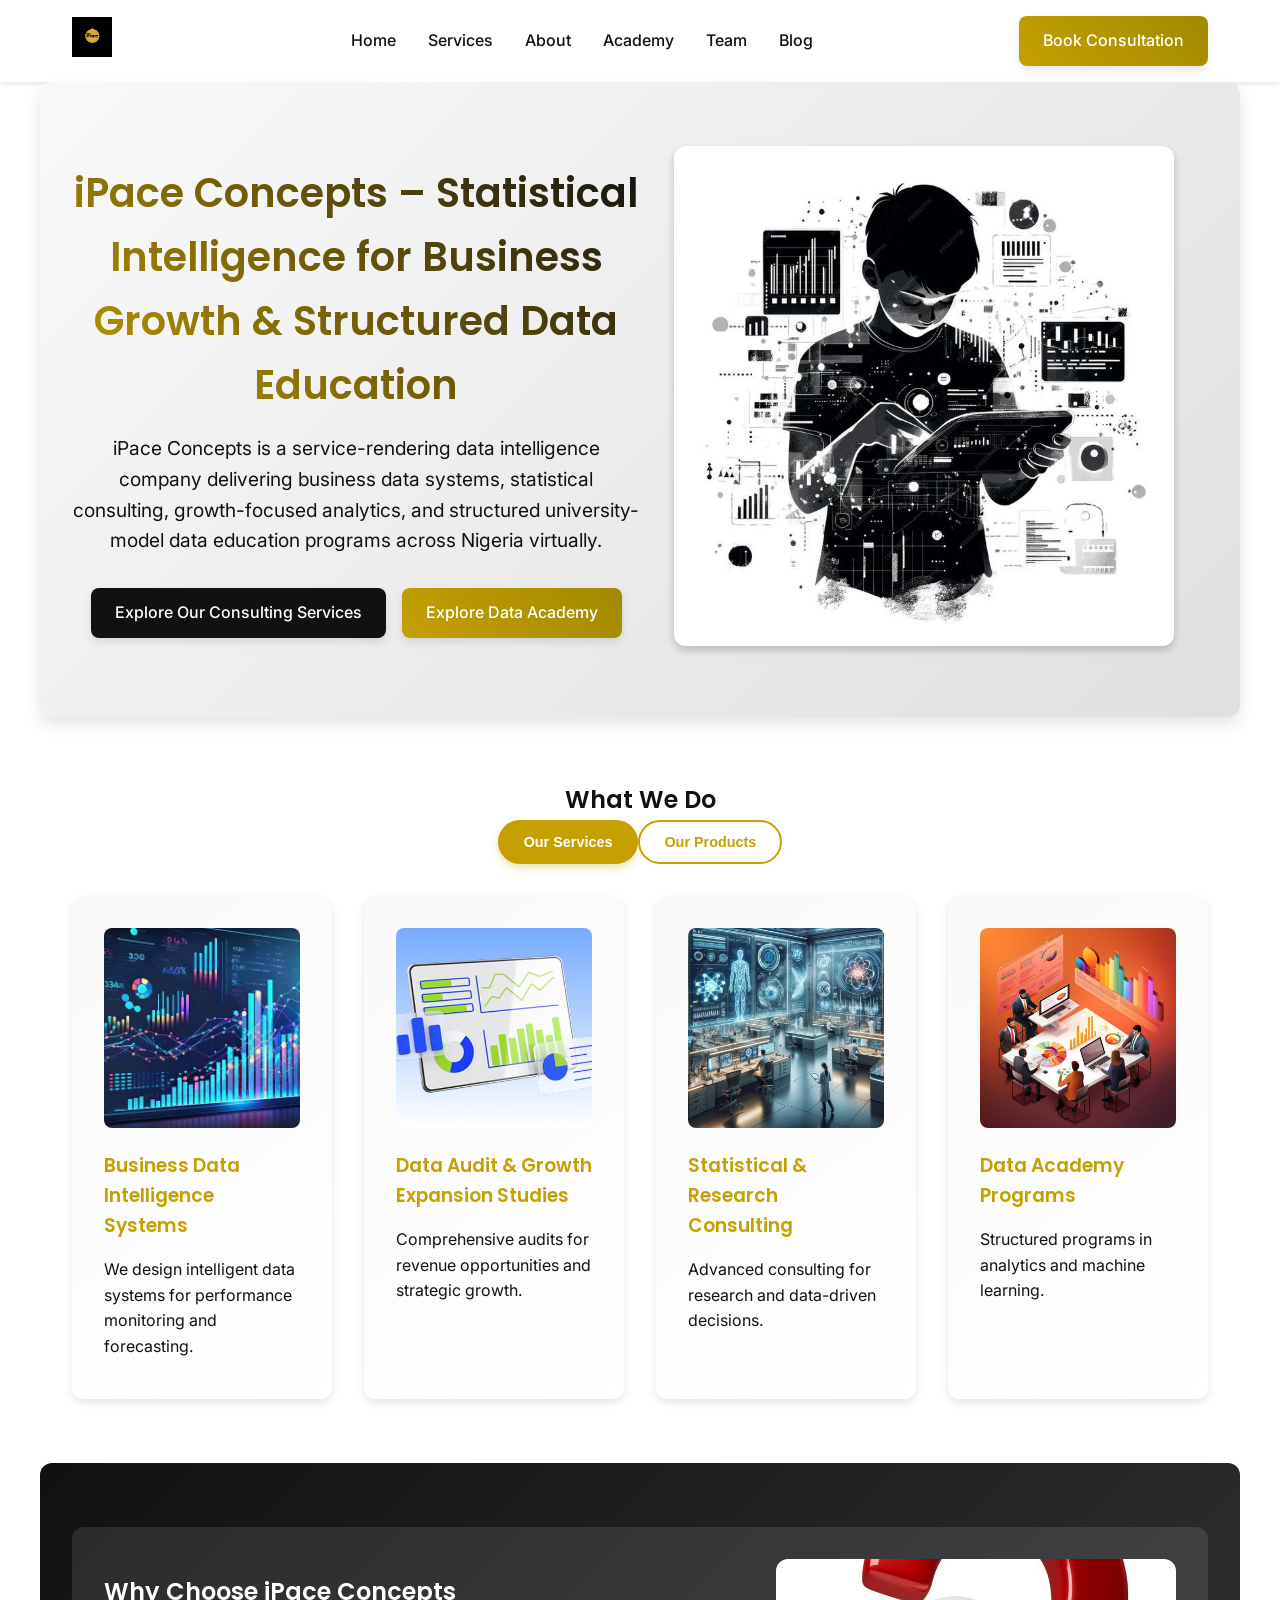
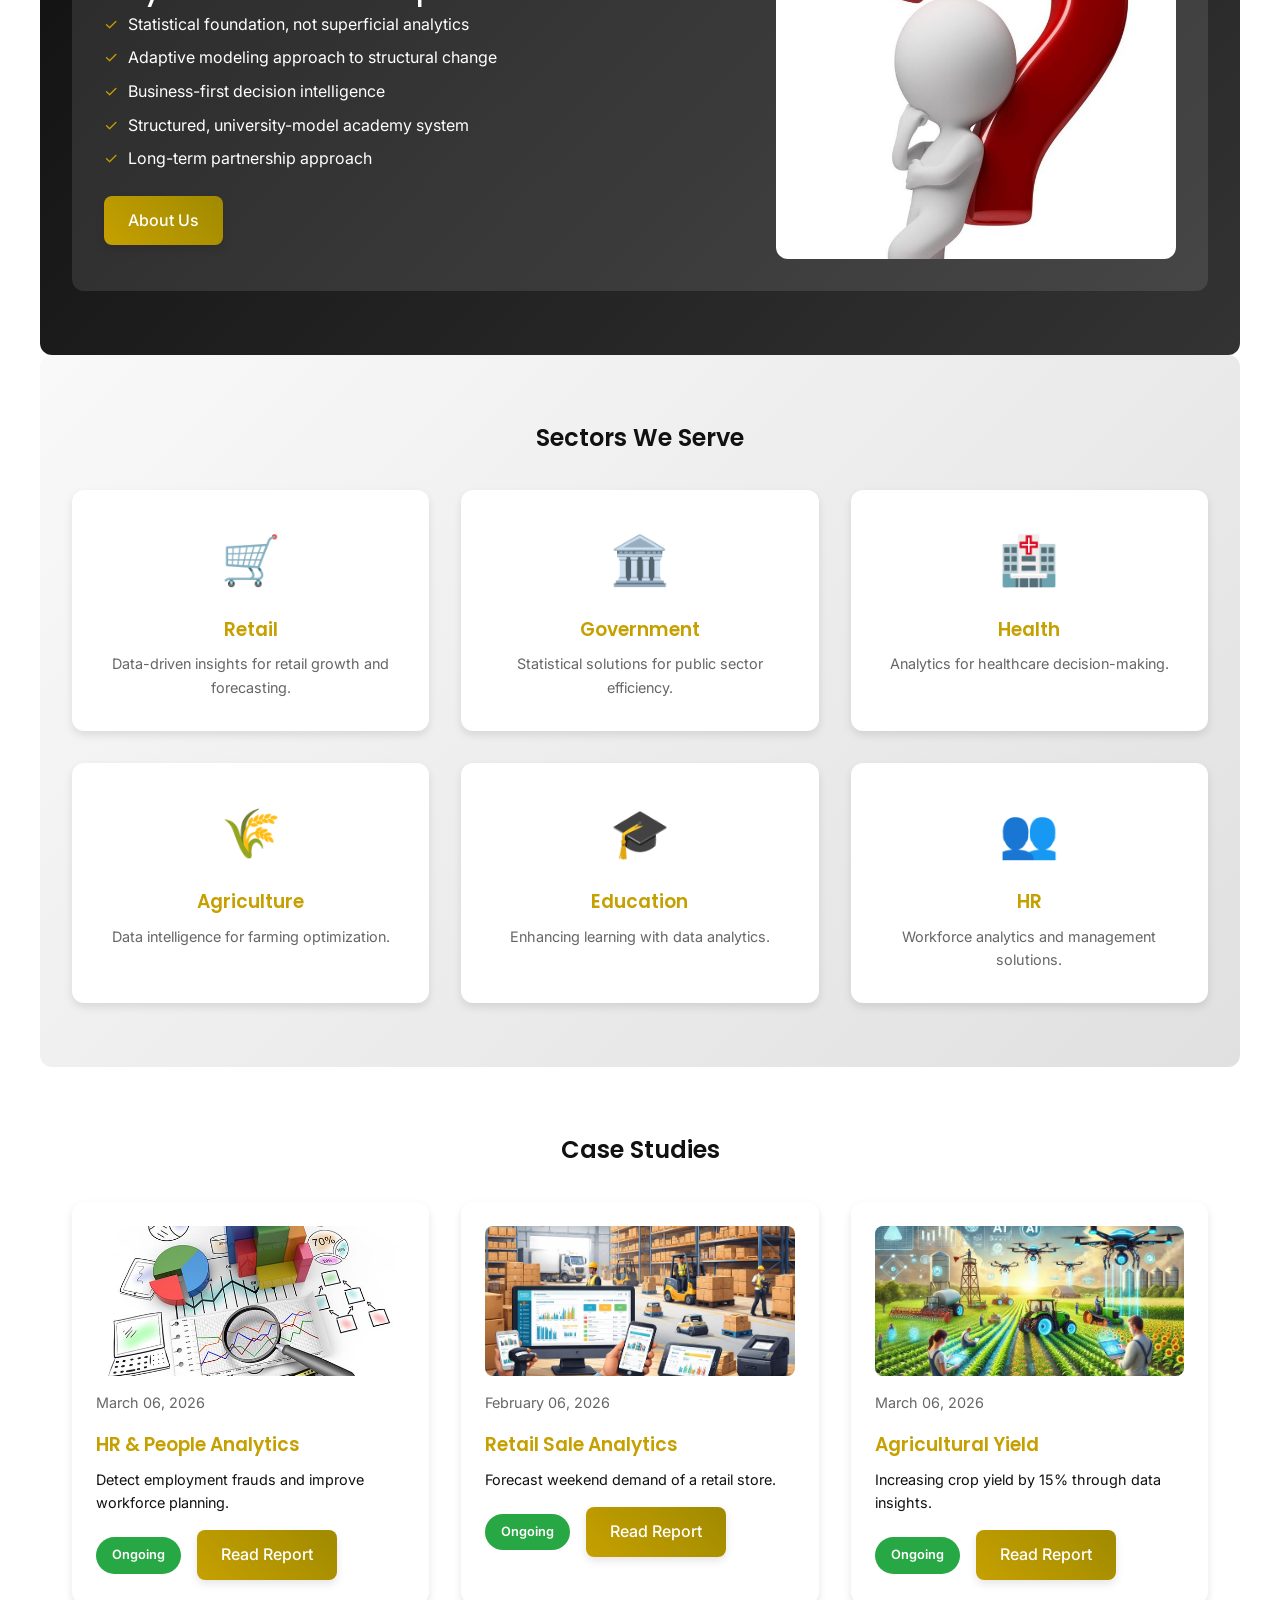
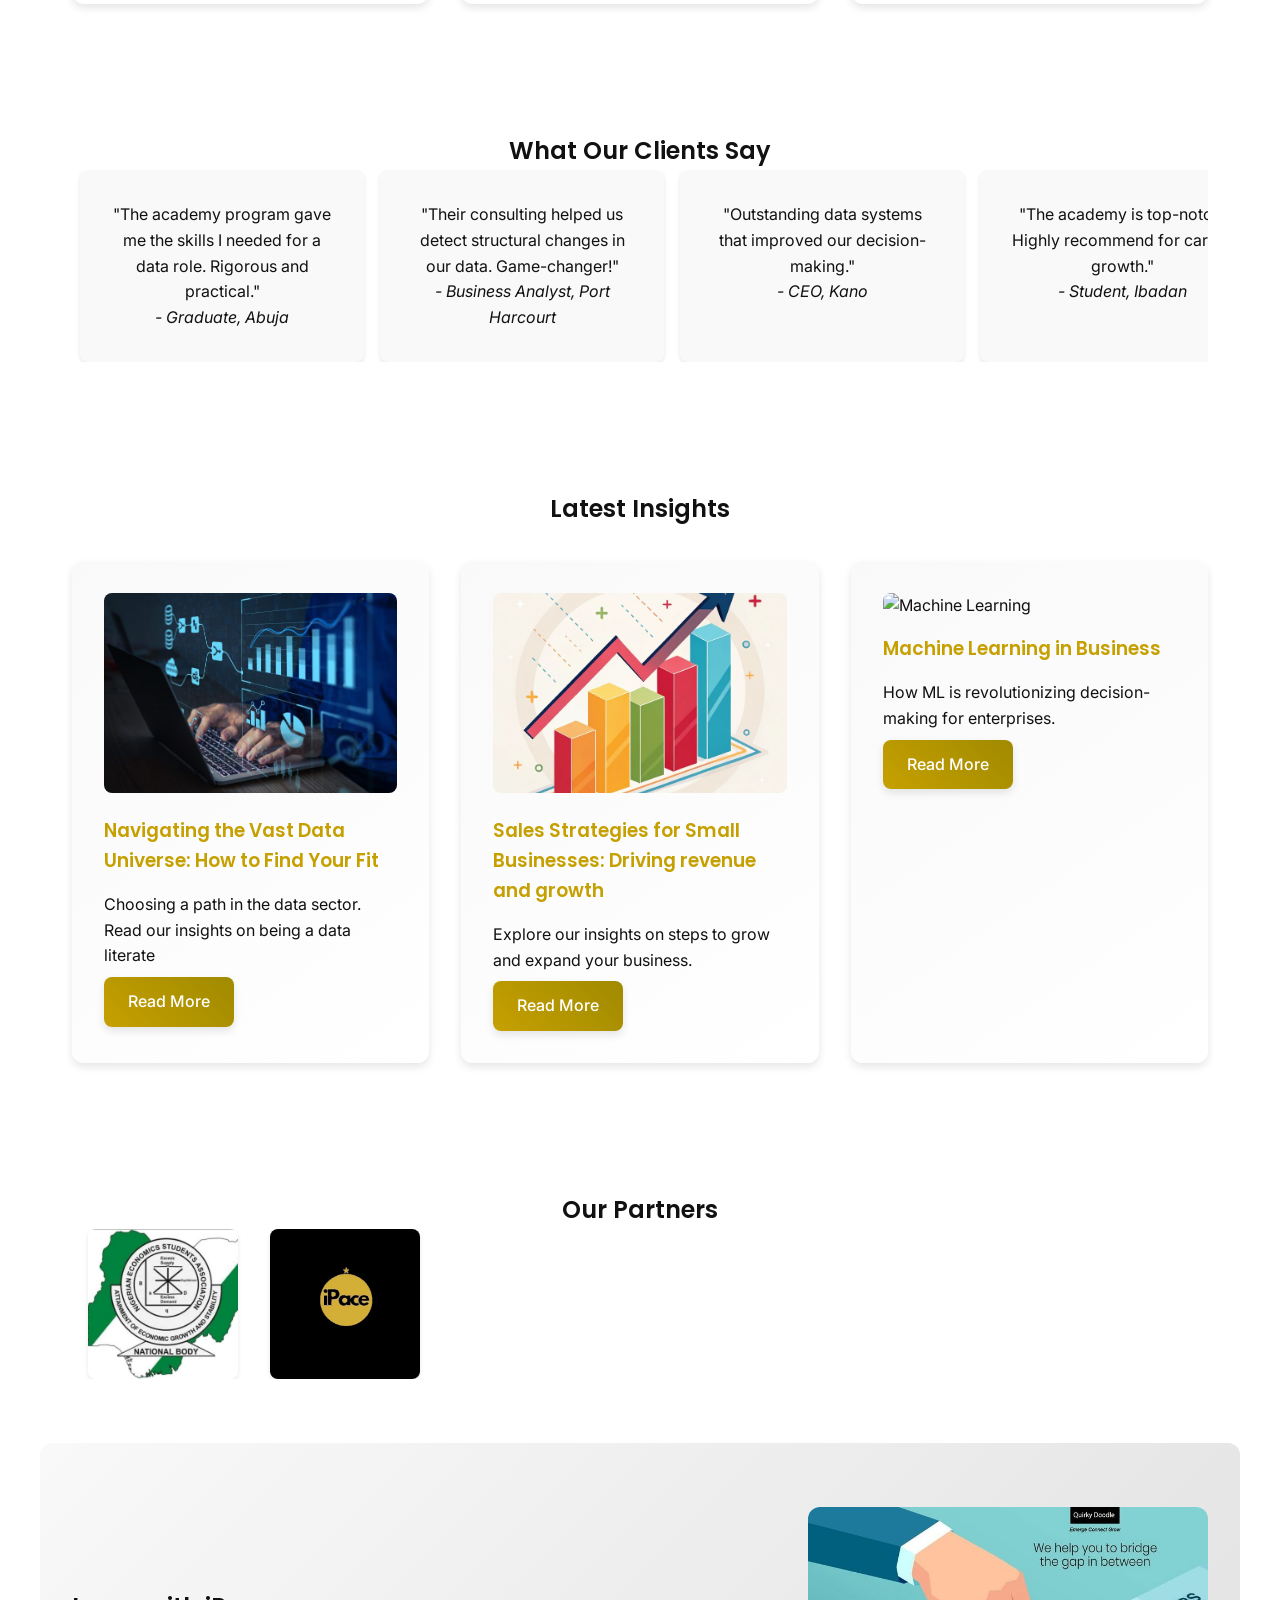
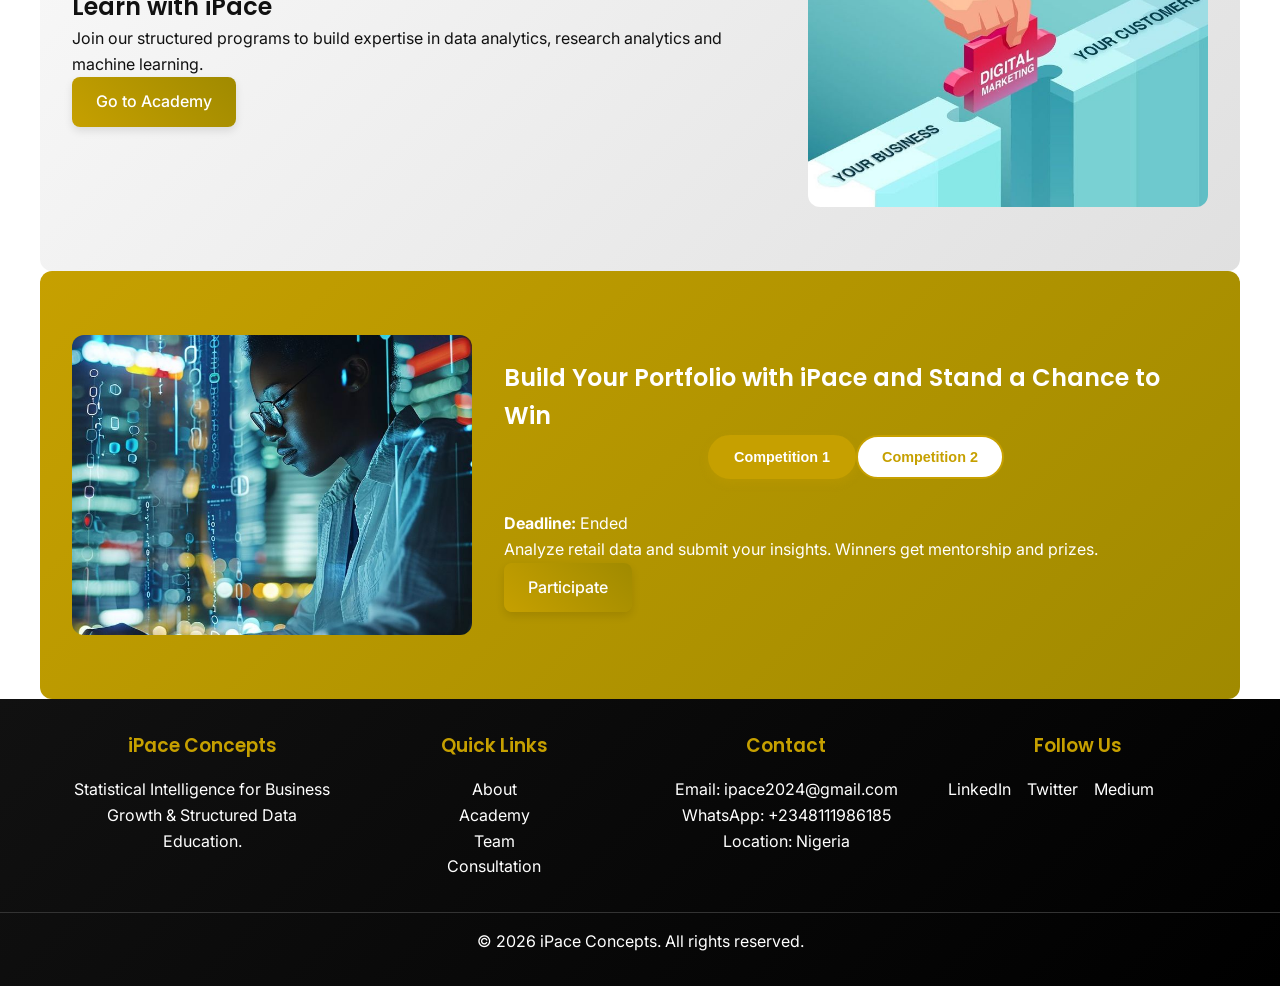
==== index.html @ 5b9217df "new additions" ====
<!DOCTYPE html>
<html lang="en">
<head>
    <meta charset="UTF-8">
    <meta name="viewport" content="width=device-width, initial-scale=1.0">
    <title>iPace Concepts | Data Intelligence & Analytics Consulting in Nigeria</title>
    <meta name="description" content="iPace Concepts provides business data intelligence systems, data audit services, statistical consulting, and structured data academy programs in Nigeria.">
    <meta name="keywords" content="data consulting Nigeria, business intelligence systems, statistical consulting, data academy Nigeria, retail analytics">
    <link rel="stylesheet" href="assets/css/style.css">
    <link rel="icon" href="assets/images/favicon.ico" type="image/x-icon">
    <link href="https://fonts.googleapis.com/css2?family=Inter:wght@400;600&family=Poppins:wght@600&display=swap" rel="stylesheet">
</head>
<body>
    <header class="header">
        <nav class="nav">
            <div class="nav-logo">
                <a href="index.html"><img src="assets/images/logo.jpg" alt="iPace Concepts Logo" class="logo"></a>
            </div>
            <ul class="nav-menu">
                <li><a href="index.html">Home</a></li>
                <li><a href="services.html">Services</a></li>
                <li><a href="about.html">About</a></li>
                <li class="dropdown">
                    <a href="academy.html">Academy</a>
                    <ul class="dropdown-menu">
                        <li><a href="programs/rdap.html">RDAP</a></li>
                        <li><a href="programs/adap.html">ADAP</a></li>
                        <li><a href="programs/mldip.html">MLDIP</a></li>
                    </ul>
                </li>
                <li><a href="team.html">Team</a></li>
                <li><a href="#" onclick="window.open('https://medium.com/ipace', '_blank')">Blog</a></li>
            </ul>
            <div class="hamburger">☰</div>
            <div class="mobile-menu">
                <ul>
                    <li><a href="index.html">Home</a></li>
                    <li><a href="services.html">Services</a></li>
                    <li><a href="about.html">About</a></li>
                    <li><a href="academy.html">Academy</a></li>
                    <li><a href="team.html">Team</a></li>
                    <li><a href="#" onclick="window.open('www.medium.com/@ipace2024', '_blank')">Blog</a></li>
                    <li><a href="consultation.html">Consultation</a></li>
                </ul>
            </div>
            <div class="nav-cta">
                <a href="consultation.html" class="btn btn-primary">Book Consultation</a>
            </div>
        </nav>


    </header>
    <main>
        <!-- Hero Section (Two-Sided, No Background Image) -->
        <section class="hero">
            <div class="hero-content">
                <h1>iPace Concepts – Statistical Intelligence for Business Growth & Structured Data Education</h1>
                <p>iPace Concepts is a service-rendering data intelligence company delivering business data systems, statistical consulting, growth-focused analytics, and structured university-model data education programs across Nigeria virtually.</p>
                <div class="hero-buttons">
                    <a href="consultation.html" class="btn btn-secondary">Explore Our Consulting Services</a>
                    <a href="academy.html" class="btn btn-primary">Explore Data Academy</a>
                </div>
            </div>
            <div class="hero-image">
                <img src="assets/images/homepage1.jpg" alt="Data analytics visualization" class="hero-img">
            </div>
        </section>

        <!-- What Do We Do Section -->
        <section class="section what-we-do">
            <div class="container">
                <h2>What We Do</h2>
                <div class="tabs">
                    <button class="tab-btn active" onclick="showTab('services')">Our Services</button>
                    <button class="tab-btn" onclick="showTab('products')">Our Products</button>
                </div>
                <div id="services" class="tab-content active">
                    <div class="solutions-grid services-grid">
                        <div class="solution-card">
                            <img src="assets/images/business_data_intelligence.jpg" alt="Business Data Intelligence Systems" class="card-img">
                            <h3>Business Data Intelligence Systems</h3>
                            <p>We design intelligent data systems for performance monitoring and forecasting.</p>
                        </div>
                        <div class="solution-card">
                            <img src="assets/images/data_audit.jpg" alt="Data Audit & Growth Expansion Studies" class="card-img">
                            <h3>Data Audit & Growth Expansion Studies</h3>
                            <p>Comprehensive audits for revenue opportunities and strategic growth.</p>
                        </div>
                        <div class="solution-card">
                            <img src="assets/images/research.jpg" alt="Statistical & Research Consulting" class="card-img">
                            <h3>Statistical & Research Consulting</h3>
                            <p>Advanced consulting for research and data-driven decisions.</p>
                        </div>
                        <div class="solution-card">
                            <img src="assets/images/data_academy1.jpg" alt="Data Academy Programs" class="card-img">
                            <h3>Data Academy Programs</h3>
                            <p>Structured programs in analytics and machine learning.</p>
                        </div>
                    </div>
                </div>
                <div id="products" class="tab-content">
                    <div class="solutions-grid products-grid">
                        <div class="solution-card expanded-card">
                            <img src="assets/images/retail_intelligence_system.jpg" alt="Retail Intelligence System" class="card-img">
                            <h3>Retail Intelligence System</h3>
                            <p>An adaptive regime-based forecasting engine for retailers to detect structural changes and forecast accurately.</p>
                            <span class="badge">Under Development</span>
                        </div>
                    </div>
                </div>
            </div>
        </section>

            <!-- Why Choose iPace Section (Text Left, Checkmarks Left, Image Right) -->
        <section class="section why-choose-tile">
            <div class="container">
                <div class="why-tile">
                    <div class="tile-content">
                        <h2>Why Choose iPace Concepts</h2>
                        <ul>
                            <li>Statistical foundation, not superficial analytics</li>
                            <li>Adaptive modeling approach to structural change</li>
                            <li>Business-first decision intelligence</li>
                            <li>Structured, university-model academy system</li>
                            <li>Long-term partnership approach</li>
                        </ul>
                        <a href="about.html" class="btn btn-primary" style="margin-top: 1rem;">About Us</a>
                    </div>
                    <img src="assets/images/why_us.jpg" alt="Why Choose Us" class="tile-img">
                </div>
            </div>
        </section>

        <!-- Sectors We Serve Section -->
<section class="section sectors-we-serve">
    <div class="container">
        <h2>Sectors We Serve</h2>
        <div class="sectors-grid">
            <div class="sector-tile">
                <div class="sector-icon">🛒</div>
                <h3>Retail</h3>
                <p>Data-driven insights for retail growth and forecasting.</p>
            </div>
            <div class="sector-tile">
                <div class="sector-icon">🏛️</div>
                <h3>Government</h3>
                <p>Statistical solutions for public sector efficiency.</p>
            </div>
            <div class="sector-tile">
                <div class="sector-icon">🏥</div>
                <h3>Health</h3>
                <p>Analytics for healthcare decision-making.</p>
            </div>
            <div class="sector-tile">
                <div class="sector-icon">🌾</div>
                <h3>Agriculture</h3>
                <p>Data intelligence for farming optimization.</p>
            </div>
            <div class="sector-tile">
                <div class="sector-icon">🎓</div>
                <h3>Education</h3>
                <p>Enhancing learning with data analytics.</p>
            </div>
            <div class="sector-tile">
                <div class="sector-icon">👥</div>
                <h3>HR</h3>
                <p>Workforce analytics and management solutions.</p>
            </div>
        </div>
    </div>
</section>

<!-- Case Studies Section -->
<section class="section case-studies">
    <div class="container">
        <h2>Case Studies</h2>
        <div class="case-studies-grid">
            <div class="case-study-tile">
                <img src="assets/images/retail_forecasting.jpg" alt="HR" class="case-img">
                <p class="case-date">March 06, 2026</p>
                <h3>HR & People Analytics</h3>
                <p>Detect employment frauds and improve workforce planning.</p>
                <div class="case-actions">
                    <span class="ongoing-badge">Ongoing</span>
                    <a href="#" class="btn btn-primary" download>Read Report</a>
                </div>
            </div>
            <div class="case-study-tile">
                <img src="assets/images/retail_intel_service.jpg" alt="retail" class="case-img">
                <p class="case-date">February 06, 2026</p>
                <h3>Retail Sale Analytics</h3>
                <p>Forecast weekend demand of a retail store.</p>
                <div class="case-actions">
                    <span class="ongoing-badge">Ongoing</span>
                    <a href="#" class="btn btn-primary" download>Read Report</a>
                </div>
            </div>
            <div class="case-study-tile">
                <img src="assets/images/agric.jpg" alt="Agriculture Case Study" class="case-img">
                <p class="case-date">March 06, 2026</p>
                <h3>Agricultural Yield</h3>
                <p>Increasing crop yield by 15% through data insights.</p>
                <div class="case-actions">
                    <span class="ongoing-badge">Ongoing</span>
                    <a href="#" class="btn btn-primary" download>Read Report</a>
                </div>
            </div>
        </div>
    </div>
</section>

        <!-- Testimonials Section (Sliding Tiles, 4 per Row) -->
        <section class="section testimonials">
            <div class="container">
                <h2>What Our Clients Say</h2>
                <div class="testimonials-slider">
                    <div class="testimonials-track">
                        <div class="testimonial-tile">
                            <p>"The academy program gave me the skills I needed for a data role. Rigorous and practical."</p>
                            <cite>- Graduate, Abuja</cite>
                        </div>
                        <div class="testimonial-tile">
                            <p>"Their consulting helped us detect structural changes in our data. Game-changer!"</p>
                            <cite>- Business Analyst, Port Harcourt</cite>
                        </div>
                        <div class="testimonial-tile">
                            <p>"Outstanding data systems that improved our decision-making."</p>
                            <cite>- CEO, Kano</cite>
                        </div>
                        <div class="testimonial-tile">
                            <p>"The academy is top-notch. Highly recommend for career growth."</p>
                            <cite>- Student, Ibadan</cite>
                        </div>
                        <div class="testimonial-tile">
                            <p>"Great mentorship and practical projects."</p>
                            <cite>- Intern, Kano</cite>
                        </div>
                        <div class="testimonial-tile">
                            <p>"Best investment in data education."</p>
                            <cite>- Professional, Port Harcourt</cite>
                        </div>
                    </div>
                </div>
            </div>
        </section>

        <!-- Latest Insights Section -->
        <section class="section latest-insights">
            <div class="container">
                <h2>Latest Insights</h2>
                <div class="solutions-grid insights-grid">
                    <div class="solution-card">
                        <img src="assets/images/insight1.jpg" alt="Retail Forecasting" class="card-img">
                        <h3>Navigating the Vast Data Universe: How to Find Your Fit</h3>
                        <p>Choosing a path in the data sector. Read our insights on being a data literate</p>
                        <a href="https://medium.com/@ipace2024/navigating-the-vast-data-universe-how-to-find-your-fit-0253ff2b9005" class="btn btn-primary">Read More</a>
                    </div>
                    <div class="solution-card">
                        <img src="assets/images/insght2.jpg" alt="Data Science Trends" class="card-img">
                        <h3>Sales Strategies for Small Businesses: Driving revenue and growth</h3>
                        <p>Explore our insights on steps to grow and expand your business.</p>
                        <a href="https://medium.com/@ipace2024/sales-strategies-for-small-businesses-driving-growth-and-revenue-cff8b7ee2fef" class="btn btn-primary">Read More</a>
                    </div>
                    <div class="solution-card">
                        <img src="assets/images/insight3.jpg" alt="Machine Learning" class="card-img">
                        <h3>Machine Learning in Business</h3>
                        <p>How ML is revolutionizing decision-making for enterprises.</p>
                        <a href="https://medium.com/ipace" class="btn btn-primary">Read More</a>
                    </div>
                </div>
            </div>
        </section>

        <!-- Our Partners Section -->
        <section class="section partners">
            <div class="container">
                <h2>Our Partners</h2>
                <div class="partners-carousel">
                    <div class="partners-track">
                        <img src="assets/images/NESA.jpg" alt="Partner 1">
                        <img src="assets/images/logo.jpg" alt="Partner 2">
                    </div>
                </div>
            </div>
        </section>

        <!-- Learn with iPace Section (Left Text, Right Image) -->
        <section class="section learn-section">
            <div class="container">
                <div class="learn-tile">
                    <div class="learn-content">
                        <h2>Learn with iPace</h2>
                        <p>Join our structured programs to build expertise in data analytics, research analytics and machine learning.</p>
                        <a href="academy.html" class="btn btn-primary">Go to Academy</a>
                    </div>
                    <img src="assets/images/learn_with_ipace.jpg" alt="Learn with iPace" class="learn-img">
                </div>
            </div>
        </section>

        <!-- Build Your Portfolio Section (Right Banner, Left Image) -->
        <section class="section portfolio-section">
            <div class="container">
                <div class="portfolio-tile">
                    <img src="assets/images/competiton_home.jpg" alt="Build Your Portfolio" class="portfolio-img">
                    <div class="portfolio-content">
                        <h2>Build Your Portfolio with iPace and Stand a Chance to Win</h2>
                        <div class="tabs">
                            <button class="tab-btn active" onclick="showTab('comp1')">Competition 1</button>
                            <button class="tab-btn" onclick="showTab('comp2')">Competition 2</button>
                        </div>
                        <div id="comp1" class="tab-content active">
                            <p><strong>Deadline:</strong> Ended</p>
                            <p>Analyze retail data and submit your insights. Winners get mentorship and prizes.</p>
                            <a href="[Google Form Link]" class="btn btn-primary">Participate</a>
                        </div>
                        <div id="comp2" class="tab-content">
                            <p><strong>Deadline:</strong> Soon!!!</p>
                            <p>Build a predictive model for business growth. Top entries featured on our blog.</p>
                            <a href="[Google Form Link]" class="btn btn-primary">Participate</a>
                        </div>
                    </div>
                </div>
            </div>
        </section>
    </main>
    <footer class="footer">
        <div class="container">
            <div class="footer-grid">
                <div class="footer-section">
                    <h3>iPace Concepts</h3>
                    <p>Statistical Intelligence for Business Growth & Structured Data Education.</p>
                </div>
                <div class="footer-section">
                    <h3>Quick Links</h3>
                    <ul>
                        <li><a href="about.html">About</a></li>
                        <li><a href="academy.html">Academy</a></li>
                        <li><a href="team.html">Team</a></li>
                        <li><a href="consultation.html">Consultation</a></li>
                    </ul>
                </div>
                <div class="footer-section">
                    <h3>Contact</h3>
                    <p>Email: ipace2024@gmail.com</p>
                    <p>WhatsApp: +2348111986185</p>
                    <p>Location: Nigeria</p>
                </div>
                <div class="footer-section">
                    <h3>Follow Us</h3>
                    <ul class="social-links">
                        <li><a href="https://www.linkedin.com/company/ipace24">LinkedIn</a></li>
                        <li><a href="https://x.com/ipace2024">Twitter</a></li>
                        <li><a href="https://medium.com/@ipace2024">Medium</a></li>
                    </ul>
                </div>
            </div>
            <div class="footer-bottom">
                <p>&copy; 2026 iPace Concepts. All rights reserved.</p>
            </div>
        </div>
    </footer>
    <script src="assets/js/script.js"></script>
</body>
</html>
---- assets/css/style.css ----
/* Reset and Base Styles */
* {
    margin: 0;
    padding: 0;
    box-sizing: border-box;
}

body {
    font-family: 'Inter', sans-serif;
    line-height: 1.6;
    color: #111111;
    background-color: #FFFFFF;
    animation: fadeIn 1s ease-in;
}

@keyframes fadeIn {
    from { opacity: 0; }
    to { opacity: 1; }
}

h1, h2, h3 {
    font-family: 'Poppins', sans-serif;
    font-weight: 600;
}

a {
    text-decoration: none;
    color: inherit;
    transition: color 0.3s ease;
}

a:hover {
    color: #C6A000;
}

.btn {
    display: inline-block;
    padding: 12px 24px;
    border-radius: 8px;
    font-weight: 500;
    transition: all 0.3s ease;
    box-shadow: 0 4px 8px rgba(0,0,0,0.1);
}

.btn-primary {
    background: linear-gradient(45deg, #C6A000, #A08A00);
    color: #FFFFFF;
}

.btn-primary:hover {
    transform: translateY(-2px);
    box-shadow: 0 6px 12px rgba(0,0,0,0.2);
}

.btn-secondary {
    background-color: #111111;
    color: #FFFFFF;
}

.btn-secondary:hover {
    background-color: #333333;
    transform: translateY(-2px);
}

/* Navigation (Scrollable, Not Fixed) */
.header {
    background-color: #FFFFFF;
    box-shadow: 0 2px 4px rgba(0,0,0,0.1);
    z-index: 100;
}

.nav {
    display: flex;
    justify-content: space-between;
    align-items: center;
    padding: 1rem 2rem;
    max-width: 1200px;
    margin: 0 auto;
}

.nav-logo .logo {
    height: 40px;
}

.nav-menu {
    display: flex;
    list-style: none;
}

.nav-menu li {
    margin-left: 2rem;
}

.nav-menu a {
    font-weight: 500;
}

.dropdown {
    position: relative;
}

.dropdown-menu {
    display: none;
    position: absolute;
    top: 100%;
    background-color: #FFFFFF;
    box-shadow: 0 2px 4px rgba(0,0,0,0.1);
    list-style: none;
    padding: 0.5rem 0;
    border-radius: 8px;
}

.dropdown:hover .dropdown-menu {
    display: block;
}

.dropdown-menu li {
    margin: 0;
}

.dropdown-menu a {
    padding: 0.5rem 1rem;
    display: block;
}

/* Mobile Menu Enhancements */
.hamburger {
    display: none;
    font-size: 1.5rem;
    cursor: pointer;
    color: #111111;
}

.mobile-menu {
    position: fixed;
    top: 0;
    left: -100%;
    width: 250px;
    height: 100%;
    background: #FFFFFF;
    box-shadow: 2px 0 5px rgba(0,0,0,0.2);
    transition: left 0.3s ease;
    z-index: 1000;
    padding: 2rem;
}

.mobile-menu.open {
    left: 0;
}

.mobile-menu ul {
    list-style: none;
    padding: 0;
}

.mobile-menu li {
    margin: 1rem 0;
}

.mobile-menu a {
    font-size: 1.2rem;
}
/* Timer Ribbon for Academy Page */
.timer-ribbon {
    background: linear-gradient(45deg, #C6A000, #A08A00);
    color: #FFFFFF;
    overflow: hidden;
    position: relative;
    height: 40px; /* Very small height */
    width: 100%;
    display: flex;
    align-items: center;
}

.timer-content {
    display: flex;
    white-space: nowrap;
    animation: scrollTimer 10s linear infinite; /* Scrolls every 10 seconds */
}

.timer-content p {
    font-size: 1rem;
    font-weight: 500;
    margin: 0;
    padding: 0 2rem;
}

@keyframes scrollTimer {
    0% { transform: translateX(100%); }
    100% { transform: translateX(-100%); }
}
/* Hero Section (Two-Sided, Controlled Image Size) */
.hero {
    display: flex;
    align-items: center;
    padding: 4rem 2rem;
    background: linear-gradient(135deg, #F9F9F9 0%, #E0E0E0 100%);
    max-width: 1200px;
    margin: 0 auto;
    border-radius: 12px;
    box-shadow: 0 8px 16px rgba(0,0,0,0.1);
}

.hero-content {
    flex: 1;
    text-align: center;
}

.hero-content h1 {
    font-size: 2.5rem;
    margin-bottom: 1rem;
    background: linear-gradient(45deg, #C6A000, #111111);
    -webkit-background-clip: text;
    -webkit-text-fill-color: transparent;
}

.hero-content p {
    font-size: 1.2rem;
    margin-bottom: 2rem;
}

.hero-buttons {
    display: flex;
    justify-content: center;
    gap: 1rem;
}

.hero-image {
    flex: 1;
    text-align: center;
}

.hero-img {
    max-width: 500px;
    height: auto;
    border-radius: 12px;
    box-shadow: 0 4px 8px rgba(0,0,0,0.2);
}

/* Sections */
.section {
    padding: 4rem 2rem;
    max-width: 1200px;
    margin: 0 auto;
}

.container {
    text-align: center;
}

/* What Do We Do Tabs */
.tabs {
    display: flex;
    justify-content: center;
    margin-bottom: 2rem;
}

.tab-btn {
    background: #F9F9F9;
    border: none;
    padding: 10px 20px;
    cursor: pointer;
    font-weight: 500;
    transition: background 0.3s;
}

.tab-btn.active {
    background: #C6A000;
    color: #FFFFFF;
}

.tab-content {
    display: none;
}

.tab-content.active {
    display: block;
}

.solutions-grid {
    display: grid;
    gap: 2rem;
    margin-top: 2rem;
}

.products-grid {
    grid-template-columns: 1fr;
}

.services-grid {
    grid-template-columns: repeat(4, 1fr);
}

.solution-card {
    padding: 2rem;
    background: linear-gradient(145deg, #F9F9F9, #FFFFFF);
    border-radius: 12px;
    box-shadow: 0 4px 8px rgba(0,0,0,0.1);
    transition: transform 0.3s ease, box-shadow 0.3s ease;
    text-align: left;
}

.solution-card:hover {
    transform: translateY(-5px);
    box-shadow: 0 8px 16px rgba(0,0,0,0.2);
}

.solution-card h3 {
    color: #C6A000;
    margin-bottom: 1rem;
}

.card-img {
    width: 100%;
    height: 200px;
    object-fit: cover;
    border-radius: 8px;
    margin-bottom: 1rem;
}

.expanded-card {
    grid-column: span 4;
    padding: 3rem;
}

.badge {
    background: #FF5722;
    color: #FFFFFF;
    padding: 5px 10px;
    border-radius: 4px;
    font-size: 0.8rem;
}

/* Why Choose Us Tile (Text Left, Checkmarks Left, Image Right) */
.why-choose-tile {
    background: linear-gradient(135deg, #111111, #333333);
    color: #FFFFFF;
    border-radius: 12px;
    padding: 4rem 2rem;
}

.why-tile {
    display: flex;
    align-items: center;
    gap: 2rem;
}

.tile-content {
    flex: 1;
    text-align: left;
}

.tile-content ul {
    list-style: none;
    padding: 0;
}

.tile-content li {
    margin-bottom: 0.5rem;
    position: relative;
    padding-left: 1.5rem;
}

.tile-content li::before {
    content: "✓";
    color: #C6A000;
    position: absolute;
    left: 0;
}

.tile-img {
    width: 400px;
    height: 300px;
    object-fit: cover;
    border-radius: 12px;
}

/* Testimonials Slider (Sliding Tiles, 4 per Row) */
.testimonials-slider {
    overflow: hidden;
    width: 100%;
}

.testimonials-track {
    display: flex;
    animation: slideTestimonials 30s linear infinite;
}

.testimonial-tile {
    min-width: 25%;
    padding: 2rem;
    background: #F9F9F9;
    border-radius: 8px;
    box-shadow: 0 2px 4px rgba(0,0,0,0.1);
    margin: 0 0.5rem;
    text-align: center;
}

@keyframes slideTestimonials {
    0% { transform: translateX(0); }
    100% { transform: translateX(-100%); }
}

/* Latest Insights */
.insights-grid {
    grid-template-columns: repeat(3, 1fr);
}

/* Partners Carousel */
.partners-carousel {
    overflow: hidden;
    width: 100%;
}

.partners-track {
    display: flex;
    animation: scroll 20s linear infinite;
}

.partners-track img {
    width: 150px;
    height: auto;
    margin: 0 1rem;
    border-radius: 8px;
    box-shadow: 0 2px 4px rgba(0,0,0,0.1);
}

@keyframes scroll {
    0% { transform: translateX(0); }
    100% { transform: translateX(-100%); }
}

/* Learn with iPace Section (Left Text, Right Image) */
.learn-section {
    background: linear-gradient(135deg, #F9F9F9, #E0E0E0);
    border-radius: 12px;
}

.learn-tile {
    display: flex;
    align-items: center;
    gap: 2rem;
}

.learn-content {
    flex: 1;
    text-align: left;
}

.learn-img {
    width: 400px;
    height: 300px;
    object-fit: cover;
    border-radius: 12px;
}

/* Build Your Portfolio Section (Right Banner, Left Image) */
.portfolio-section {
    background: linear-gradient(135deg, #C6A000, #A08A00);
    color: #FFFFFF;
    border-radius: 12px;
    padding: 4rem 2rem;
}

.portfolio-tile {
    display: flex;
    align-items: center;
    gap: 2rem;
}

.portfolio-img {
    width: 400px;
    height: 300px;
    object-fit: cover;
    border-radius: 12px;
}

.portfolio-content {
    flex: 1;
    text-align: left;
}

/* About Page */
.mission-vision {
    display: grid;
    grid-template-columns: repeat(auto-fit, minmax(300px, 1fr));
    gap: 2rem;
}

.mission-tile, .vision-tile, .approach-tile {
    padding: 2rem;
    background: #F9F9F9;
    border-radius: 12px;
    text-align: left;
}

.icons-circle {
    display: flex;
    justify-content: center;
    gap: 2rem;
    margin-top: 2rem;
}

.icon {
    font-size: 3rem;
}

.expertise-tiles {
    display: grid;
    grid-template-columns: repeat(auto-fit, minmax(200px, 1fr));
    gap: 1rem;
}

.expertise-tile {
    background: #F9F9F9;
    border-radius: 8px;
    overflow: hidden;
    box-shadow: 0 2px 4px rgba(0,0,0,0.1);
}

.expertise-tile img {
    width: 100%;
    height: 150px;
    object-fit: cover;
}

.expertise-tile h3 {
    padding: 1rem;
    color: #C6A000;
}

.faq-table {
    width: 100%;
    border-collapse: collapse;
    margin-top: 2rem;
    background: #F9F9F9;
    border-radius: 8px;
    overflow: hidden;
    box-shadow: 0 4px 8px rgba(0,0,0,0.1);
}

.faq-table th, .faq-table td {
    padding: 1rem;
    text-align: left;
    border-bottom: 1px solid #E0E0E0;
}

.faq-table th {
    background: #C6A000;
    color: #FFFFFF;
}

.faq-table tr:hover {
    background: #F0F0F0;
}

.contact-grid {
    display: grid;
    grid-template-columns: repeat(auto-fit, minmax(250px, 1fr));
    gap: 2rem;
}

.contact-item {
    padding: 2rem;
    background: #F9F9F9;
    border-radius: 12px;
    text-align: center;
}

/* Academy Page */
/* Academy Page */
.academy-hero {
    background: linear-gradient(135deg, #F9F9F9 0%, #E0E0E0 100%);
}

.model-box {
    background: linear-gradient(145deg, #F9F9F9, #FFFFFF); /* Adds a boxed background */
    border-radius: 12px;
    padding: 2rem;
    box-shadow: 0 4px 8px rgba(0,0,0,0.1);
}

.model-grid {
    display: grid;
    grid-template-columns: repeat(auto-fit, minmax(250px, 1fr));
    gap: 2rem;
}

.model-item {
    padding: 2rem;
    background: #FFFFFF;
    border-radius: 12px;
    text-align: center; /* Center for image and title */
    position: relative;
    box-shadow: 0 2px 4px rgba(0,0,0,0.1);
    transition: transform 0.3s ease;
}

.model-item:hover {
    transform: translateY(-5px);
}

.model-img {
    width: 80px; /* Minimized size */
    height: 80px; /* Circular */
    border-radius: 50%;
    object-fit: cover;
    position: absolute;
    top: -40px; /* Intersects the tile at the top center */
    left: 50%;
    transform: translateX(-50%);
    border: 3px solid #FFFFFF; /* White border for intersection effect */
    box-shadow: 0 2px 4px rgba(0,0,0,0.1);
}

.model-item h3 {
    margin-top: 50px; /* Space below the intersecting image */
    margin-bottom: 1rem;
    color: #C6A000;
}

.model-item p {
    text-align: left; /* Align description to the left */
    margin: 0;
}

/* Rest of academy styles remain the same */
.programs-grid {
    grid-template-columns: repeat(3, 1fr);
}

.competitions-banner {
    background: linear-gradient(135deg, #C6A000, #A08A00);
    color: #FFFFFF;
    text-align: center;
    padding: 4rem 2rem;
    border-radius: 12px;
}

/* Academy Page Additions */
.tools-learn {
    background: linear-gradient(135deg, #F9F9F9, #E0E0E0);
    border-radius: 12px;
}

.tools-grid {
    display: grid;
    grid-template-columns: repeat(4, 1fr);
    gap: 1rem;
}

.tool-tile {
    padding: 1rem;
    background: #FFFFFF;
    border-radius: 8px;
    box-shadow: 0 2px 4px rgba(0,0,0,0.1);
    text-align: center;
    font-weight: 500;
    transition: transform 0.3s ease;
}

.tool-tile:hover {
    transform: translateY(-2px);
}

.the-numbers {
    background: linear-gradient(135deg, #C6A000, #A08A00);
    color: #FFFFFF;
    border-radius: 12px;
    padding: 4rem 2rem;
}

.numbers-grid {
    display: grid;
    grid-template-columns: repeat(auto-fit, minmax(150px, 1fr));
    gap: 2rem;
}

.number-box {
    text-align: center;
    padding: 1rem;
    background: rgba(255, 255, 255, 0.2);
    border-radius: 8px;
}

.certified-box {
    text-align: center;
    padding: 1rem;
    background: rgba(255, 255, 255, 0.2);
    border-radius: 8px;
    grid-column: span 2;
}

.what-you-gain .gain-tiles {
    display: grid;
    grid-template-columns: repeat(auto-fit, minmax(250px, 1fr));
    gap: 2rem;
}

.gain-tile {
    padding: 2rem;
    background: linear-gradient(145deg, #F9F9F9, #FFFFFF);
    border-radius: 12px;
    box-shadow: 0 4px 8px rgba(0,0,0,0.1);
    text-align: left;
    transition: transform 0.3s ease;
}

.gain-tile:hover {
    transform: translateY(-5px);
}

/* Mobile Adjustments for Academy */
/* Mobile Adjustments for Academy */
.tools-grid {
    display: flex;
    overflow: hidden;
    width: 100%;
}
.tools-grid .tool-tile:nth-child(odd) {
    animation: slideRight 15s linear infinite;
}
.tools-grid .tool-tile:nth-child(even) {
    animation: slideLeft 15s linear infinite;
}
@keyframes slideRight {
    0% { transform: translateX(0); }
    100% { transform: translateX(100%); }
}
@keyframes slideLeft {
    0% { transform: translateX(0); }
    100% { transform: translateX(-100%); }
}
.model-grid {
    display: grid;
    grid-template-columns: repeat(auto-fit, minmax(250px, 1fr)); /* Same as desktop, allows 2 per row */
    gap: 3rem; /* Increased gap for spaces between tiles due to images */
    margin-top: 2rem; /* Extra top margin for image intersection */
}
.model-item {
    padding: 2rem 1rem; /* Reduced padding for mobile, but keep space */
    background: #FFFFFF;
    border-radius: 12px;
    text-align: center; /* Center for image and title */
    position: relative;
    box-shadow: 0 2px 4px rgba(0,0,0,0.1);
    transition: transform 0.3s ease;
    margin-bottom: 2rem; /* Space between rows */
}
.model-item:hover {
    transform: translateY(-5px);
}
.model-img {
    width: 80px;
    height: 80px;
    border-radius: 50%;
    object-fit: cover;
    position: absolute;
    top: -40px;
    left: 50%;
    transform: translateX(-50%);
    border: 3px solid #FFFFFF;
    box-shadow: 0 2px 4px rgba(0,0,0,0.1);
}
.model-item h3 {
    margin-top: 50px;
    margin-bottom: 1rem;
    color: #C6A000;
    text-align: center; /* Keep title centered */
}
.model-item p {
    text-align: left; /* Descriptions left-aligned */
    margin: 0;
    padding-left: 0.5rem; /* Slight indent for readability */
}
.numbers-grid {
    grid-template-columns: repeat(2, 1fr);
}
.certified-box {
    grid-column: span 1;
}
.gain-tiles {
    grid-template-columns: 1fr;
}

/* Team Page */
.team-grid {
    display: grid;
    grid-template-columns: repeat(auto-fit, minmax(250px, 1fr));
    gap: 2rem;
}

.team-member {
    text-align: center;
    padding: 2rem;
    background: #F9F9F9;
    border-radius: 12px;
    box-shadow: 0 4px 8px rgba(0,0,0,0.1);
}

.team-img {
    width: 100px;
    height: 100px;
    border-radius: 50%;
    object-fit: cover;
    margin-bottom: 1rem;
}

.stars {
    color: #FFD700;
    font-size: 1.2rem;
    margin-bottom: 1rem;
}

/* Program Pages */
.program-section {
    padding: 4rem 2rem;
    max-width: 1200px;
    margin: 0 auto;
    text-align: left;
}

.program-section h2 {
    color: #C6A000;
    margin-bottom: 1rem;
}

.program-section ul {
    list-style: disc;
    padding-left: 2rem;
    margin-bottom: 2rem;
}

.program-section p {
    margin-bottom: 1rem;
}

.program-cta {
    display: flex;
    gap: 1rem;
    justify-content: center;
    margin-top: 2rem;
}

.program-tiles {
    display: grid;
    grid-template-columns: repeat(4, 1fr);
    gap: 2rem;
    margin-top: 2rem;
}

.program-tile {
    padding: 2rem;
    background: linear-gradient(145deg, #F9F9F9, #FFFFFF);
    border-radius: 12px;
    box-shadow: 0 4px 8px rgba(0,0,0,0.1);
    text-align: center;
    transition: transform 0.3s ease;
}

.program-tile:hover {
    transform: translateY(-5px);
}

.tile-icon {
    width: 100px;
    height: 100px;
    object-fit: cover;
    border-radius: 50%;
    margin-bottom: 1rem;
}

.certificate {
    text-align: center;
}

.certificate-img {
    max-width: 100%;
    height: auto;
    border-radius: 12px;
    box-shadow: 0 4px 8px rgba(0,0,0,0.1);
}

.head-quote {
    background: linear-gradient(135deg, #F9F9F9, #E0E0E0);
    border-radius: 12px;
    padding: 4rem 2rem;
}

.quote-content {
    display: flex;
    align-items: center;
    gap: 2rem;
}

.head-img {
    width: 100px;
    height: 100px;
    border-radius: 50%;
    object-fit: cover;
}

blockquote {
    font-style: italic;
    font-size: 1.2rem;
    color: #333;
}

/* Consultation Page */
.consultation-form {
    background: linear-gradient(135deg, #F9F9F9, #E0E0E0);
    border-radius: 12px;
}

.form-container {
    max-width: 800px;
    margin: 0 auto;
}

.form-container iframe {
    width: 100%;
    border: none;
    border-radius: 8px;
}

.our-solutions .solutions-grid {
    grid-template-columns: repeat(auto-fit, minmax(350px, 1fr));
    gap: 2rem;
}

.solution-card {
    padding: 2rem;
    background: linear-gradient(145deg, #F9F9F9, #FFFFFF);
    border-radius: 12px;
    box-shadow: 0 4px 8px rgba(0,0,0,0.1);
    transition: transform 0.3s ease, box-shadow 0.3s ease;
    text-align: left;
}

.solution-card:hover {
    transform: translateY(-5px);
    box-shadow: 0 8px 16px rgba(0,0,0,0.2);
}

.solution-card h3 {
    color: #C6A000;
    margin-bottom: 1rem;
}

.solution-card p {
    margin-bottom: 0.5rem;
}

.rating {
    color: #FFD700;
    font-size: 1.5rem;
    margin-bottom: 1rem;
}

/* Footer */
.footer {
    background: linear-gradient(135deg, #111111, #000000);
    color: #FFFFFF;
    padding: 2rem 0;
}

.footer-grid {
    display: grid;
    grid-template-columns: repeat(auto-fit, minmax(200px, 1fr));
    gap: 2rem;
    max-width: 1200px;
    margin: 0 auto;
    padding: 0 2rem;
}

.footer-section h3 {
    margin-bottom: 1rem;
    color: #C6A000;
}

.footer-section ul {
    list-style: none;
}

.social-links {
    display: flex;
    gap: 1rem;
}

.footer-bottom {
    text-align: center;
    margin-top: 2rem;
    border-top: 1px solid #333;
    padding-top: 1rem;
}


@media (max-width: 768px) {
    body {
        overflow-x: hidden; /* Prevent horizontal scrolling */
    }
    .nav {
        flex-direction: row; /* Change to row for horizontal layout */
        justify-content: space-between; /* Logo left, hamburger right */
        padding: 1rem;
    }
    .nav-menu {
        display: none; /* Hide desktop menu on mobile */
    }
    .hamburger {
        display: block;
        align-self: center; /* Center hamburger vertically if needed */
    }
    /* Rest of the existing mobile styles remain the same... */
    .hero, .why-tile, .learn-tile, .portfolio-tile {
        flex-direction: column;
        text-align: center;
    }
    .hero-content h1 {
        font-size: 2rem; /* Smaller for mobile */
    }
    .hero-content p {
        font-size: 1rem;
    }
    .solutions-grid {
        grid-template-columns: 1fr;
    }
    .services-grid {
        grid-template-columns: repeat(2, 1fr);
    }
    .insights-grid {
        grid-template-columns: 1fr;
    }
    .expanded-card {
        grid-column: span 1;
    }
    .testimonials-track {
        animation: slideTestimonials 30s linear infinite; /* Keep sliding on mobile */
    }
    .testimonial-tile {
        min-width: 100%; /* Full width on mobile */
    }
    .tile-content li::before {
        display: none;
    }
    .partners-track img {
        width: 100px;
    }
    .mission-vision {
        grid-template-columns: 1fr;
    }
    .expertise-tiles {
        grid-template-columns: repeat(2, 1fr);
    }
    .contact-grid {
        grid-template-columns: 1fr;
    }
    .model-grid {
        grid-template-columns: 1fr;
    }
    .team-grid {
        grid-template-columns: repeat(2, 1fr);
    }
    .program-section {
        text-align: center;
    }
    .program-cta {
        flex-direction: column;
    }
    .program-tiles {
        grid-template-columns: repeat(2, 1fr);
    }
    .our-solutions .solutions-grid {
        grid-template-columns: 1fr;
    }
    .nav-cta {
        display: none;
    }
    /* Reduce header sizes on mobile */
    h1 {
        font-size: 1.8rem; /* Smaller than default 2.5rem */
    }
    h2 {
        font-size: 1.5rem; /* Smaller than default */
    }
    h3 {
        font-size: 1.2rem; /* Smaller than default */
    }
}

/* Sectors We Serve */
.sectors-we-serve {
    background: linear-gradient(135deg, #F9F9F9, #E0E0E0);
    border-radius: 12px;
}

.sectors-grid {
    display: grid;
    grid-template-columns: repeat(3, 1fr);
    gap: 2rem;
    margin-top: 2rem;
}

.sector-tile {
    padding: 2rem;
    background: #FFFFFF;
    border-radius: 12px;
    text-align: center;
    box-shadow: 0 4px 8px rgba(0,0,0,0.1);
    transition: transform 0.3s ease;
}

.sector-tile:hover {
    transform: translateY(-5px);
}

.sector-icon {
    font-size: 3rem;
    margin-bottom: 1rem;
}

.sector-tile h3 {
    color: #C6A000;
    margin-bottom: 0.5rem;
}

/* Case Studies */
.case-studies-grid {
    display: grid;
    grid-template-columns: repeat(3, 1fr);
    gap: 2rem;
    margin-top: 2rem;
}

.case-study-tile {
    padding: 1.5rem;
    background: #FFFFFF;
    border-radius: 12px;
    box-shadow: 0 4px 8px rgba(0,0,0,0.1);
    text-align: left;
    transition: transform 0.3s ease;
}

.case-study-tile:hover {
    transform: translateY(-5px);
}

.case-img {
    width: 100%;
    height: 150px;
    object-fit: cover;
    border-radius: 8px;
    margin-bottom: 0.5rem;
}

.case-date {
    font-size: 0.8rem;
    color: #666;
    margin-bottom: 0.5rem;
}

.case-study-tile h3 {
    color: #C6A000;
    margin-bottom: 0.5rem;
    font-weight: 600;
}

.case-study-tile p {
    margin-bottom: 1rem;
    font-size: 0.9rem;
}

/* Our Method */
.our-method {
    background: linear-gradient(135deg, #F9F9F9, #E0E0E0);
    border-radius: 12px;
}

.method-intro {
    text-align: center;
    font-size: 1.1rem;
    margin-bottom: 2rem;
    color: #333;
}

.method-grid {
    display: grid;
    grid-template-columns: repeat(3, 1fr);
    gap: 2rem;
    margin-top: 2rem;
}

.method-tile {
    padding: 2rem;
    background: #FFFFFF;
    border-radius: 12px;
    text-align: center;
    box-shadow: 0 4px 8px rgba(0,0,0,0.1);
    transition: transform 0.3s ease;
}

.method-tile:hover {
    transform: translateY(-5px);
}

.method-icon {
    font-size: 3rem;
    margin-bottom: 1rem;
}

.method-tile h3 {
    color: #C6A000;
    margin-bottom: 0.5rem;
}

/* Why Work With Us */
.why-work-with-us {
    background: linear-gradient(135deg, #C6A000, #A08A00);
    color: #FFFFFF;
    border-radius: 12px;
}

.work-tiles-grid {
    display: grid;
    grid-template-columns: repeat(2, 1fr);
    gap: 2rem;
    margin-top: 2rem;
}

.work-tile {
    padding: 2rem;
    background: rgba(255, 255, 255, 0.2);
    border-radius: 12px;
    text-align: center;
    transition: transform 0.3s ease;
}

.work-tile:hover {
    transform: translateY(-5px);
}

.work-icon {
    font-size: 2.5rem;
    margin-bottom: 1rem;
}

.work-tile h3 {
    margin-bottom: 0.5rem;
}

/* Mobile Responsiveness for New Sections */
@media (max-width: 768px) {
    .method-grid, .work-tiles-grid {
        grid-template-columns: 1fr;
    }
}

/* Mobile Responsiveness for New Sections */
@media (max-width: 768px) {
    .sectors-grid, .case-studies-grid, .method-grid {
        grid-template-columns: 1fr;
    }
    .work-tiles-grid {
        grid-template-columns: 1fr;
    }
    .work-tile.main-tile {
        grid-column: span 1;
    }
    .why-tile {
        flex-direction: column;
    }
    .tile-img {
        width: 100%;
    }
}

/* Our Core Values */
.our-core-values {
    background: linear-gradient(135deg, #111111, #333333);
    color: #FFFFFF;
    border-radius: 12px;
}

.values-grid {
    display: grid;
    grid-template-columns: repeat(2, 1fr);
    gap: 2rem;
    margin-top: 2rem;
    max-width: 800px;
    margin-left: auto;
    margin-right: auto;
}

.value-tile {
    padding: 2rem;
    background: rgba(255, 255, 255, 0.1);
    border-radius: 12px;
    text-align: center;
    transition: transform 0.3s ease, background 0.3s ease;
}

.value-tile:hover {
    transform: translateY(-5px);
    background: rgba(255, 255, 255, 0.2);
}

.value-icon {
    font-size: 3rem;
    margin-bottom: 1rem;
}

.value-tile h3 {
    color: #C6A000;
    margin-bottom: 0.5rem;
}

.value-tile p {
    font-size: 0.9rem;
    line-height: 1.5;
}

/* Mobile Responsiveness */
@media (max-width: 768px) {
    .values-grid {
        grid-template-columns: 1fr;
        max-width: 100%;
    }
}

/* Talk to Us About Section */
.talk-to-us {
    background: linear-gradient(135deg, #F9F9F9, #E0E0E0);
    border-radius: 12px;
}

.services-grid {
    display: grid;
    grid-template-columns: repeat(4, 1fr);
    gap: 2rem;
    margin-top: 2rem;
}

.service-tile {
    padding: 2rem;
    background: #FFFFFF;
    border-radius: 12px;
    text-align: center;
    box-shadow: 0 4px 8px rgba(0,0,0,0.1);
    transition: transform 0.3s ease;
}

.service-tile:hover {
    transform: translateY(-5px);
}

.service-icon {
    font-size: 3rem;
    margin-bottom: 1rem;
}

.service-tile h3 {
    color: #C6A000;
    margin-bottom: 0.5rem;
}

/* Copywriting Section */
.copywriting-section {
    background: #FFFFFF;
}

.copy-text {
    max-width: 800px;
    margin: 0 auto;
    font-size: 1.1rem;
    line-height: 1.8;
    color: #333;
    text-align: center;
}

/* Why Choose Us (Consulting) */
.why-choose-consulting {
    background: linear-gradient(135deg, #111111, #333333);
    color: #FFFFFF;
    border-radius: 12px;
}

.why-grid {
    display: grid;
    grid-template-columns: repeat(4, 1fr);
    gap: 2rem;
    margin-top: 2rem;
}

.why-tile {
    padding: 2rem;
    background: rgba(255, 255, 255, 0.1);
    border-radius: 12px;
    text-align: center;
    transition: transform 0.3s ease;
}

.why-tile:hover {
    transform: translateY(-5px);
    background: rgba(255, 255, 255, 0.2);
}

.why-tile h3 {
    color: #C6A000;
    margin-bottom: 0.5rem;
}

/* FAQ Section */
.faq-section {
    background: linear-gradient(135deg, #F9F9F9, #E0E0E0);
    border-radius: 12px;
}

.faq-grid {
    display: grid;
    grid-template-columns: repeat(2, 1fr);
    gap: 2rem;
    margin-top: 2rem;
}

.faq-item {
    background: #FFFFFF;
    border-radius: 12px;
    overflow: hidden;
    box-shadow: 0 4px 8px rgba(0,0,0,0.1);
    transition: transform 0.3s ease;
}

.faq-item:hover {
    transform: translateY(-5px);
}

.faq-question {
    padding: 1.5rem;
    cursor: pointer;
    font-weight: 600;
    color: #111111;
    display: flex;
    justify-content: space-between;
    align-items: center;
    background: #FFFFFF;
}

.faq-question::after {
    content: "+";
    font-size: 1.5rem;
    color: #C6A000;
    transition: transform 0.3s ease;
}

.faq-item.active .faq-question::after {
    content: "−";
    transform: rotate(180deg);
}

.faq-answer {
    max-height: 0;
    overflow: hidden;
    transition: max-height 0.3s ease;
    padding: 0 1.5rem;
    background: #F9F9F9;
}

.faq-answer p {
    padding: 1.5rem 0;
    color: #333;
    line-height: 1.6;
}

/* Proven Expertise Section */
.expertise-section {
    background: #FFFFFF;
}

.expertise-content {
    display: flex;
    align-items: center;
    gap: 3rem;
    margin-top: 2rem;
}

.expertise-text {
    flex: 1;
    text-align: left;
}

.expertise-text h2 {
    color: #C6A000;
    margin-bottom: 1rem;
}

.expertise-text h3 {
    color: #111111;
    margin-bottom: 1rem;
}

.expertise-text p {
    margin-bottom: 1.5rem;
    line-height: 1.6;
}

.expertise-image {
    flex: 1;
}

.expertise-img {
    width: 100%;
    height: auto;
    border-radius: 12px;
    box-shadow: 0 4px 8px rgba(0,0,0,0.1);
}

/* Mobile Responsiveness for Consultation Page */
@media (max-width: 768px) {
    .services-grid, .why-grid {
        grid-template-columns: repeat(2, 1fr);
    }
    
    .faq-grid {
        grid-template-columns: 1fr;
    }
    
    .expertise-content {
        flex-direction: column;
        text-align: center;
    }
    
    .expertise-text {
        text-align: center;
    }
    
    .service-tile, .why-tile {
        padding: 1.5rem;
    }
    
    .service-icon, .why-tile h3 {
        font-size: 2rem;
    }
}

/* Sectors We Serve Section */
.sectors-we-serve {
    background: linear-gradient(135deg, #F9F9F9, #E0E0E0);
    border-radius: 12px;
}

.sectors-grid {
    display: grid;
    grid-template-columns: repeat(3, 1fr);
    gap: 2rem;
    margin-top: 2rem;
}

.sector-tile {
    padding: 2rem;
    background: #FFFFFF;
    border-radius: 12px;
    text-align: center;
    box-shadow: 0 4px 8px rgba(0,0,0,0.1);
    transition: transform 0.3s ease;
}

.sector-tile:hover {
    transform: translateY(-5px);
}

.sector-icon {
    font-size: 3rem;
    margin-bottom: 1rem;
}

.sector-tile h3 {
    color: #C6A000;
    margin-bottom: 0.5rem;
}

.sector-tile p {
    font-size: 0.9rem;
    color: #666;
}

/* Case Studies Section */
.case-studies {
    background: #FFFFFF;
}

.case-studies-grid {
    display: grid;
    grid-template-columns: repeat(3, 1fr);
    gap: 2rem;
    margin-top: 2rem;
}

.case-study-tile {
    padding: 1.5rem;
    background: #FFFFFF;
    border-radius: 12px;
    box-shadow: 0 4px 8px rgba(0,0,0,0.1);
    text-align: left;
    transition: transform 0.3s ease;
}

.case-study-tile:hover {
    transform: translateY(-5px);
}

.case-img {
    width: 100%;
    height: 150px;
    object-fit: cover;
    border-radius: 8px;
    margin-bottom: 0.5rem;
}

.case-date {
    font-size: 0.8rem;
    color: #666;
    margin-bottom: 0.5rem;
}

.case-study-tile h3 {
    color: #C6A000;
    margin-bottom: 0.5rem;
    font-weight: 600;
}

.case-study-tile p {
    margin-bottom: 1rem;
    font-size: 0.9rem;
}

/* Mobile Responsiveness */
@media (max-width: 768px) {
    .sectors-grid, .case-studies-grid {
        grid-template-columns: 1fr;
    }
}

/* Services Page Styles */
.services-overview {
    background: linear-gradient(135deg, #F9F9F9, #E0E0E0);
    border-radius: 12px;
}

.overview-text {
    max-width: 800px;
    margin: 0 auto;
    font-size: 1.1rem;
    line-height: 1.8;
    color: #333;
    text-align: center;
}

/* Service Detail Section */
.service-detail {
    background: #FFFFFF;
}

.service-content {
    display: flex;
    align-items: center;
    gap: 3rem;
    margin-top: 2rem;
}

.service-content.reverse {
    flex-direction: row-reverse;
}

.service-text {
    flex: 1;
    text-align: left;
}

.service-text h2 {
    color: #C6A000;
    margin-bottom: 1rem;
}

.service-desc {
    margin-bottom: 1.5rem;
    line-height: 1.6;
    color: #333;
}

.service-features {
    list-style: none;
    padding: 0;
    margin-bottom: 2rem;
}

.service-features li {
    padding: 0.5rem 0;
    padding-left: 1.5rem;
    position: relative;
}

.service-features li::before {
    content: "✓";
    color: #C6A000;
    position: absolute;
    left: 0;
    font-weight: bold;
}

.service-image {
    flex: 1;
}

.service-img {
    width: 100%;
    height: auto;
    border-radius: 12px;
    box-shadow: 0 4px 8px rgba(0,0,0,0.1);
}

/* Why Choose Services */
.why-choose-services {
    background: linear-gradient(135deg, #111111, #333333);
    color: #FFFFFF;
    border-radius: 12px;
    padding: 4rem 2rem;
}

.why-grid {
    display: grid;
    grid-template-columns: repeat(2, 1fr);
    gap: 2rem;
    margin-top: 2rem;
    max-width: 1000px;
    margin-left: auto;
    margin-right: auto;
}

.why-tile {
    padding: 2rem;
    background: rgba(255, 255, 255, 0.1);
    border-radius: 12px;
    text-align: center;
    transition: transform 0.3s ease;
}

.why-tile:hover {
    transform: translateY(-5px);
    background: rgba(255, 255, 255, 0.2);
}

.why-icon {
    font-size: 3rem;
    margin-bottom: 1rem;
}

.why-tile h3 {
    color: #C6A000;
    margin-bottom: 0.5rem;
    font-size: 1.2rem;
}

.why-tile p {
    font-size: 0.9rem;
    line-height: 1.5;
    color: #FFFFFF;
}

/* Mobile Responsiveness */
@media (max-width: 768px) {
    .why-grid {
        grid-template-columns: 1fr;
    }
    
    .why-choose-services {
        padding: 3rem 1rem;
    }
}

/* CTA Section */
.cta-section {
    background: linear-gradient(135deg, #C6A000, #A08A00);
    color: #FFFFFF;
    border-radius: 12px;
    padding: 4rem 2rem;
}

.cta-section h2 {
    margin-bottom: 1rem;
}

.cta-section p {
    margin-bottom: 2rem;
    font-size: 1.1rem;
}

.cta-buttons {
    display: flex;
    justify-content: center;
    gap: 1rem;
}

/* Mobile Responsiveness */
@media (max-width: 768px) {
    .service-content, .service-content.reverse {
        flex-direction: column;
        text-align: center;
    }
    
    .service-text {
        text-align: center;
    }
    
    .service-features li {
        padding-left: 0;
    }
    
    .service-features li::before {
        display: none;
    }
    
    .why-grid {
        grid-template-columns: repeat(2, 1fr);
    }
    
    .cta-buttons {
        flex-direction: column;
    }
    
    .service-img {
        height: 250px;
    }
}

@media (max-width: 480px) {
    .why-grid {
        grid-template-columns: 1fr;
    }
    
    .service-content, .service-content.reverse {
        gap: 1.5rem;
    }
    
    .cta-section {
        padding: 3rem 1rem;
    }
}

/* Case Studies Section - Ongoing Badge */
.case-study-tile {
    padding: 1.5rem;
    background: #FFFFFF;
    border-radius: 12px;
    box-shadow: 0 4px 8px rgba(0,0,0,0.1);
    text-align: left;
    transition: transform 0.3s ease;
}

.case-study-tile:hover {
    transform: translateY(-5px);
}

.case-img {
    width: 100%;
    height: 150px;
    object-fit: cover;
    border-radius: 8px;
    margin-bottom: 0.5rem;
}

.case-date {
    font-size: 0.8rem;
    color: #666;
    margin-bottom: 0.5rem;
}

.case-study-tile h3 {
    color: #C6A000;
    margin-bottom: 0.5rem;
    font-weight: 600;
}

.case-study-tile p {
    margin-bottom: 1rem;
    font-size: 0.9rem;
}

/* Case Actions Container */
.case-actions {
    display: flex;
    align-items: center;
    gap: 1rem;
    margin-top: 1rem;
}

/* Ongoing Badge */
.ongoing-badge {
    background: #28a745;
    color: #FFFFFF;
    padding: 0.5rem 1rem;
    border-radius: 20px;
    font-size: 0.8rem;
    font-weight: 600;
    white-space: nowrap;
}

/* Mobile Responsiveness */
@media (max-width: 768px) {
    .case-actions {
        flex-direction: column;
        align-items: flex-start;
    }
    
    .ongoing-badge {
        width: fit-content;
    }
}

/* Our Story Section */
.our-story {
    background: linear-gradient(135deg, #F9F9F9, #E0E0E0);
    border-radius: 12px;
    padding: 4rem 2rem;
}

.story-intro {
    text-align: center;
    font-size: 1.1rem;
    max-width: 800px;
    margin: 0 auto 3rem auto;
    color: #333;
    line-height: 1.8;
}

/* Timeline Styles */
.story-timeline {
    position: relative;
    max-width: 900px;
    margin: 0 auto;
}

.story-timeline::before {
    content: '';
    position: absolute;
    left: 50%;
    top: 0;
    bottom: 0;
    width: 4px;
    background: linear-gradient(180deg, #C6A000, #A08A00);
    transform: translateX(-50%);
}

.timeline-item {
    display: flex;
    align-items: center;
    margin-bottom: 3rem;
    position: relative;
}

.timeline-item:nth-child(odd) {
    flex-direction: row;
}

.timeline-item:nth-child(even) {
    flex-direction: row-reverse;
}

.timeline-year {
    flex: 0 0 120px;
    text-align: center;
    background: linear-gradient(135deg, #C6A000, #A08A00);
    color: #FFFFFF;
    padding: 1rem;
    border-radius: 50%;
    font-weight: 600;
    font-size: 1.2rem;
    position: relative;
    z-index: 2;
}

.timeline-year::after {
    content: '';
    position: absolute;
    width: 16px;
    height: 16px;
    background: #FFFFFF;
    border-radius: 50%;
    top: 50%;
    transform: translateY(-50%);
}

.timeline-item:nth-child(odd) .timeline-year::after {
    right: -8px;
}

.timeline-item:nth-child(even) .timeline-year::after {
    left: -8px;
}

.timeline-content {
    flex: 1;
    padding: 2rem;
    background: #FFFFFF;
    border-radius: 12px;
    box-shadow: 0 4px 8px rgba(0,0,0,0.1);
    margin: 0 2rem;
}

.timeline-content h3 {
    color: #C6A000;
    margin-bottom: 0.5rem;
}

.timeline-content p {
    color: #333;
    line-height: 1.6;
}

/* Mobile Responsiveness */
@media (max-width: 768px) {
    .story-timeline::before {
        left: 20px;
    }
    
    .timeline-item {
        flex-direction: column !important;
        align-items: flex-start;
        margin-left: 40px;
    }
    
    .timeline-year {
        position: absolute;
        left: 0;
        top: 0;
        transform: translateX(-50%);
    }
    
    .timeline-year::after {
        display: none;
    }
    
    .timeline-content {
        margin: 0;
        padding: 1.5rem;
    }
    
    .story-intro {
        padding: 0 1rem;
    }
}

/* Program Page Styles */
.about-ida {
    background: linear-gradient(135deg, #F9F9F9, #E0E0E0);
    border-radius: 12px;
}

.about-text {
    max-width: 800px;
    margin: 0 auto 2rem auto;
    font-size: 1.1rem;
    line-height: 1.8;
    color: #333;
    text-align: center;
}

.ida-vision-mission {
    display: grid;
    grid-template-columns: repeat(2, 1fr);
    gap: 2rem;
    margin-top: 2rem;
}

.vision-box, .mission-box {
    padding: 2rem;
    background: #FFFFFF;
    border-radius: 12px;
    box-shadow: 0 4px 8px rgba(0,0,0,0.1);
    text-align: center;
}

.vision-box h3, .mission-box h3 {
    color: #C6A000;
    margin-bottom: 1rem;
}

.vision-box p, .mission-box p {
    line-height: 1.6;
    color: #333;
}

/* Core Objectives */
.core-objectives {
    background: #FFFFFF;
}

.objectives-grid {
    display: grid;
    grid-template-columns: repeat(3, 1fr);
    gap: 2rem;
    margin-top: 2rem;
}

.objective-tile {
    padding: 2rem;
    background: linear-gradient(145deg, #F9F9F9, #FFFFFF);
    border-radius: 12px;
    text-align: center;
    box-shadow: 0 4px 8px rgba(0,0,0,0.1);
    transition: transform 0.3s ease;
}

.objective-tile:hover {
    transform: translateY(-5px);
}

.objective-icon {
    font-size: 3rem;
    margin-bottom: 1rem;
}

.objective-tile h3 {
    color: #C6A000;
    margin-bottom: 0.5rem;
}

.objective-tile p {
    font-size: 0.9rem;
    color: #666;
}

/* Unique Model */
.unique-model {
    background: linear-gradient(135deg, #111111, #333333);
    color: #FFFFFF;
    border-radius: 12px;
}

.unique-text {
    max-width: 800px;
    margin: 0 auto;
    font-size: 1.1rem;
    line-height: 1.8;
    text-align: center;
}

/* About RDAP */
.about-rdap {
    background: linear-gradient(135deg, #F9F9F9, #E0E0E0);
    border-radius: 12px;
}

.rdap-desc {
    max-width: 800px;
    margin: 0 auto 2rem auto;
    font-size: 1.1rem;
    line-height: 1.8;
    text-align: center;
}

.rdap-emphasis, .rdap-ideal {
    max-width: 800px;
    margin: 0 auto 2rem auto;
    text-align: left;
}

.rdap-emphasis h3, .rdap-ideal h3 {
    color: #C6A000;
    margin-bottom: 1rem;
}

.rdap-emphasis ul, .rdap-ideal ul {
    list-style: none;
    padding: 0;
}

.rdap-emphasis li, .rdap-ideal li {
    padding: 0.5rem 0;
    padding-left: 1.5rem;
    position: relative;
}

.rdap-emphasis li::before, .rdap-ideal li::before {
    content: "✓";
    color: #C6A000;
    position: absolute;
    left: 0;
    font-weight: bold;
}

/* Philosophy */
.philosophy {
    background: #FFFFFF;
}

.philosophy-quote {
    font-size: 1.5rem;
    font-style: italic;
    color: #C6A000;
    text-align: center;
    margin: 2rem 0;
    padding: 2rem;
    background: linear-gradient(135deg, #F9F9F9, #E0E0E0);
    border-radius: 12px;
}

.philosophy-points {
    display: grid;
    grid-template-columns: repeat(2, 1fr);
    gap: 2rem;
    margin-top: 2rem;
}

.philosophy-point {
    padding: 2rem;
    background: linear-gradient(145deg, #F9F9F9, #FFFFFF);
    border-radius: 12px;
    box-shadow: 0 4px 8px rgba(0,0,0,0.1);
}

.philosophy-point h3 {
    color: #C6A000;
    margin-bottom: 0.5rem;
}

.philosophy-point p {
    font-size: 0.9rem;
    color: #666;
}

/* Aims and Objectives */
.aims-objectives {
    background: linear-gradient(135deg, #F9F9F9, #E0E0E0);
    border-radius: 12px;
}

.aims-intro {
    text-align: center;
    margin-bottom: 2rem;
}

.aims-grid {
    display: grid;
    grid-template-columns: repeat(3, 1fr);
    gap: 2rem;
    margin-top: 2rem;
}

.aim-tile {
    padding: 2rem;
    background: #FFFFFF;
    border-radius: 12px;
    box-shadow: 0 4px 8px rgba(0,0,0,0.1);
    text-align: center;
    transition: transform 0.3s ease;
}

.aim-tile:hover {
    transform: translateY(-5px);
}

.aim-tile h3 {
    color: #C6A000;
    margin-bottom: 0.5rem;
}

.aim-tile p {
    font-size: 0.9rem;
    color: #666;
}

/* Entry Requirements */
.entry-requirements {
    background: #FFFFFF;
}

.requirements-intro {
    text-align: center;
    margin-bottom: 2rem;
}

.requirements-list {
    display: grid;
    grid-template-columns: repeat(2, 1fr);
    gap: 1.5rem;
    margin-top: 2rem;
}

.requirement-item {
    display: flex;
    align-items: center;
    gap: 1rem;
    padding: 1rem;
    background: linear-gradient(145deg, #F9F9F9, #FFFFFF);
    border-radius: 8px;
}

.check-icon {
    color: #C6A000;
    font-weight: bold;
    font-size: 1.2rem;
}

.requirements-note {
    text-align: center;
    margin-top: 1.5rem;
    font-style: italic;
    color: #666;
}

/* Graduation Requirements */
.graduation-requirements {
    background: linear-gradient(135deg, #F9F9F9, #E0E0E0);
    border-radius: 12px;
}

.grad-intro {
    text-align: center;
    margin-bottom: 2rem;
}

.grad-list {
    display: grid;
    grid-template-columns: repeat(2, 1fr);
    gap: 1.5rem;
    margin-top: 2rem;
}

.grad-item {
    display: flex;
    align-items: center;
    gap: 1rem;
    padding: 1rem;
    background: #FFFFFF;
    border-radius: 8px;
    box-shadow: 0 2px 4px rgba(0,0,0,0.1);
}

/* Program Overview */
.program-overview {
    background: #FFFFFF;
}

.overview-grid {
    display: grid;
    grid-template-columns: repeat(3, 1fr);
    gap: 2rem;
    margin-top: 2rem;
}

.overview-item {
    padding: 2rem;
    background: linear-gradient(145deg, #F9F9F9, #FFFFFF);
    border-radius: 12px;
    box-shadow: 0 4px 8px rgba(0,0,0,0.1);
}

.overview-item h3 {
    color: #C6A000;
    margin-bottom: 1rem;
}

.overview-item p {
    margin-bottom: 0.5rem;
    color: #333;
}

/* Course Descriptions */
.course-descriptions {
    background: linear-gradient(135deg, #F9F9F9, #E0E0E0);
    border-radius: 12px;
}

.courses-grid {
    display: grid;
    grid-template-columns: repeat(3, 1fr);
    gap: 2rem;
    margin-top: 2rem;
}

.course-card {
    padding: 2rem;
    background: #FFFFFF;
    border-radius: 12px;
    box-shadow: 0 4px 8px rgba(0,0,0,0.1);
    transition: transform 0.3s ease;
}

.course-card:hover {
    transform: translateY(-5px);
}

.course-category {
    display: inline-block;
    background: #C6A000;
    color: #FFFFFF;
    padding: 0.5rem 1rem;
    border-radius: 20px;
    font-size: 0.8rem;
    margin-bottom: 1rem;
}

.course-card h3 {
    color: #111111;
    margin-bottom: 0.5rem;
}

.course-duration {
    font-size: 0.9rem;
    color: #666;
    margin-bottom: 1rem;
}

.course-card p {
    font-size: 0.9rem;
    color: #333;
}

/* Instructors */
.instructors {
    background: #FFFFFF;
}

.instructors-grid {
    display: grid;
    grid-template-columns: repeat(4, 1fr);
    gap: 2rem;
    margin-top: 2rem;
}

.instructor-card {
    padding: 2rem;
    background: linear-gradient(145deg, #F9F9F9, #FFFFFF);
    border-radius: 12px;
    text-align: center;
    box-shadow: 0 4px 8px rgba(0,0,0,0.1);
}

.instructor-icon {
    font-size: 3rem;
    margin-bottom: 1rem;
}

.instructor-card h3 {
    color: #C6A000;
    margin-bottom: 0.5rem;
}

.instructor-card p {
    font-size: 0.9rem;
    color: #666;
}

.instructors-note {
    text-align: center;
    margin-top: 2rem;
    font-style: italic;
    color: #666;
}

/* Mobile Responsiveness for Program Pages */
@media (max-width: 768px) {
    .ida-vision-mission {
        grid-template-columns: 1fr;
    }
    
    .objectives-grid, .aims-grid, .courses-grid {
        grid-template-columns: 1fr;
    }
    
    .philosophy-points, .requirements-list, .grad-list {
        grid-template-columns: 1fr;
    }
    
    .overview-grid, .instructors-grid {
        grid-template-columns: 1fr;
    }
    
    .hero-content h1 {
        font-size: 2rem;
    }
    
    .hero-buttons {
        flex-direction: column;
    }
    
    .cta-buttons {
        flex-direction: column;
    }
}

/* ========================================
   PROGRAM PAGE ACCORDION - ENHANCED
   ======================================== */

/* Accordion (Course Descriptions) */
.accordion {
    max-width: 900px;
    margin: 0 auto;
}

.accordion-item {
    background: #FFFFFF;
    border-radius: 12px;
    margin-bottom: 1.5rem;
    box-shadow: 0 4px 8px rgba(0,0,0,0.1);
    overflow: hidden;
    border: 1px solid #E0E0E0;
    transition: all 0.3s ease;
}

.accordion-item:hover {
    box-shadow: 0 6px 12px rgba(198, 160, 0, 0.15);
}

.accordion-header {
    padding: 1.5rem;
    cursor: pointer;
    display: flex;
    justify-content: space-between;
    align-items: center;
    background: linear-gradient(135deg, #F9F9F9, #FFFFFF);
    transition: all 0.3s ease;
    border-left: 4px solid #C6A000;
}

.accordion-header:hover {
    background: linear-gradient(135deg, #E0E0E0, #F9F9F9);
}

.accordion-header h3 {
    color: #C6A000;
    margin: 0;
    font-size: 1.1rem;
    font-weight: 600;
}

.accordion-icon {
    font-size: 1.5rem;
    color: #C6A000;
    transition: transform 0.3s ease;
    font-weight: bold;
    background: #C6A000;
    color: #FFFFFF;
    width: 30px;
    height: 30px;
    display: flex;
    align-items: center;
    justify-content: center;
    border-radius: 50%;
}

.accordion-item.active .accordion-icon {
    transform: rotate(45deg);
    background: #111111;
}

.accordion-content {
    max-height: 0;
    overflow: hidden;
    transition: max-height 0.4s ease;
    padding: 0 1.5rem;
    background: linear-gradient(135deg, #F9F9F9, #FFFFFF);
    border-top: 1px solid #E0E0E0;
}

.accordion-item.active .accordion-content {
    padding: 2rem 1.5rem;
    background: linear-gradient(135deg, #FFFFFF, #F5F5F5);
}

.accordion-content p {
    margin: 0.5rem 0;
    color: #333;
    line-height: 1.6;
    font-size: 0.95rem;
}

.accordion-content strong {
    color: #C6A000;
    font-weight: 600;
}

/* Enhanced List Styling - No Bullets */
.accordion-content ul {
    margin: 1rem 0;
    padding: 0;
    list-style: none;
}

.accordion-content li {
    margin-bottom: 0.75rem;
    color: #555;
    padding-left: 1.5rem;
    position: relative;
    line-height: 1.6;
}

.accordion-content li::before {
    content: "✓";
    color: #C6A000;
    position: absolute;
    left: 0;
    font-weight: bold;
    font-size: 1.1rem;
}

/* Category Badge Styling */
.category-badge {
    display: inline-block;
    background: linear-gradient(135deg, #C6A000, #A08A00);
    color: #FFFFFF;
    padding: 0.5rem 1rem;
    border-radius: 20px;
    font-size: 0.8rem;
    font-weight: 600;
    margin-bottom: 1rem;
}

/* Duration Badge Styling */
.duration-badge {
    display: inline-block;
    background: linear-gradient(135deg, #111111, #333333);
    color: #FFFFFF;
    padding: 0.5rem 1rem;
    border-radius: 20px;
    font-size: 0.8rem;
    font-weight: 600;
    margin-bottom: 1rem;
}

/* Focus Section Styling */
.focus-section {
    background: linear-gradient(135deg, #F9F9F9, #FFFFFF);
    padding: 1.5rem;
    border-radius: 8px;
    margin-top: 1rem;
    border-left: 3px solid #C6A000;
}

.focus-section h4 {
    color: #C6A000;
    margin-bottom: 1rem;
    font-size: 1rem;
}

/* Mobile Responsiveness */
@media (max-width: 768px) {
    .accordion {
        max-width: 100%;
    }
    
    .accordion-header {
        padding: 1.2rem;
    }
    
    .accordion-header h3 {
        font-size: 1rem;
    }
    
    .accordion-content {
        padding: 0 1rem;
    }
    
    .accordion-item.active .accordion-content {
        padding: 1.5rem 1rem;
    }
    
    .accordion-content li {
        font-size: 0.9rem;
    }
}

/* Program Page Specific Styles */
.program-section {
    padding: 4rem 2rem;
    max-width: 1200px;
    margin: 0 auto;
}

.program-tiles {
    display: grid;
    grid-template-columns: repeat(4, 1fr);
    gap: 2rem;
    margin-top: 2rem;
}

.program-tile {
    padding: 2rem;
    background: linear-gradient(145deg, #F9F9F9, #FFFFFF);
    border-radius: 12px;
    box-shadow: 0 4px 8px rgba(0,0,0,0.1);
    text-align: center;
    transition: transform 0.3s ease;
}

.program-tile:hover {
    transform: translateY(-5px);
}

.tile-icon {
    width: 100px;
    height: 100px;
    object-fit: cover;
    border-radius: 50%;
    margin-bottom: 1rem;
}

.program-tile h3 {
    color: #C6A000;
    margin-bottom: 0.5rem;
}

.program-tile p {
    font-size: 0.9rem;
    color: #666;
}

/* Certificate Section */
.certificate {
    background: linear-gradient(135deg, #F9F9F9, #E0E0E0);
    border-radius: 12px;
}

.certificate-img {
    max-width: 100%;
    height: auto;
    border-radius: 12px;
    box-shadow: 0 4px 8px rgba(0,0,0,0.1);
}

/* Head Quote Section */
.head-quote {
    background: linear-gradient(135deg, #F9F9F9, #E0E0E0);
    border-radius: 12px;
}

.quote-content {
    display: flex;
    align-items: center;
    gap: 2rem;
}

.head-img {
    width: 100px;
    height: 100px;
    border-radius: 50%;
    object-fit: cover;
}

blockquote {
    font-style: italic;
    font-size: 1.2rem;
    color: #333;
    line-height: 1.6;
}

/* Instructors Grid */
.instructors-grid {
    display: grid;
    grid-template-columns: repeat(4, 1fr);
    gap: 2rem;
    margin-top: 2rem;
}

.instructor-card {
    text-align: center;
    padding: 2rem;
    background: linear-gradient(145deg, #F9F9F9, #FFFFFF);
    border-radius: 12px;
    box-shadow: 0 4px 8px rgba(0,0,0,0.1);
    transition: transform 0.3s ease;
}

.instructor-card:hover {
    transform: translateY(-5px);
}

.instructor-img {
    width: 100px;
    height: 100px;
    border-radius: 50%;
    object-fit: cover;
    margin-bottom: 1rem;
}

.instructor-card h3 {
    color: #C6A000;
    margin-bottom: 0.5rem;
}

.instructor-card p {
    font-size: 0.9rem;
    color: #666;
}

/* Certification Section */
.certification {
    background: linear-gradient(135deg, #111111, #333333);
    color: #FFFFFF;
    border-radius: 12px;
}

.certification-grid {
    display: grid;
    grid-template-columns: repeat(4, 1fr);
    gap: 2rem;
    margin-top: 2rem;
}

.cert-item {
    padding: 2rem;
    background: rgba(255, 255, 255, 0.1);
    border-radius: 12px;
    text-align: center;
    transition: transform 0.3s ease;
}

.cert-item:hover {
    transform: translateY(-5px);
    background: rgba(255, 255, 255, 0.2);
}

.cert-icon {
    font-size: 3rem;
    margin-bottom: 1rem;
}

.cert-item h3 {
    color: #C6A000;
    margin-bottom: 0.5rem;
}

.cert-item p {
    font-size: 0.9rem;
}

/* Program CTA */
.program-cta {
    display: flex;
    gap: 1rem;
    justify-content: center;
    margin-top: 2rem;
}

/* Mobile Responsiveness for Program Pages */
@media (max-width: 768px) {
    .program-tiles, .instructors-grid, .certification-grid {
        grid-template-columns: repeat(2, 1fr);
    }
    
    .accordion {
        max-width: 100%;
    }
    
    .quote-content {
        flex-direction: column;
        text-align: center;
    }
    
    .hero-content h1 {
        font-size: 2rem;
    }
    
    .hero-buttons {
        flex-direction: column;
    }
    
    .program-cta {
        flex-direction: column;
    }
    
    .tile-icon, .head-img, .instructor-img {
        width: 80px;
        height: 80px;
    }
}

@media (max-width: 480px) {
    .program-tiles, .instructors-grid, .certification-grid {
        grid-template-columns: 1fr;
    }
    
    .program-section {
        padding: 3rem 1rem;
    }
}

/* ========================================
   PROGRAM PAGE STYLES - RDAP & Others
   ======================================== */

/* Program Section Base */
.program-section {
    padding: 4rem 2rem;
    max-width: 1200px;
    margin: 0 auto;
}

/* Program Tiles */
.program-tiles {
    display: grid;
    grid-template-columns: repeat(4, 1fr);
    gap: 2rem;
    margin-top: 2rem;
}

.program-tile {
    padding: 2rem;
    background: linear-gradient(145deg, #F9F9F9, #FFFFFF);
    border-radius: 12px;
    box-shadow: 0 4px 8px rgba(0,0,0,0.1);
    text-align: center;
    transition: all 0.3s ease;
    border: 1px solid transparent;
}

.program-tile:hover {
    transform: translateY(-8px);
    box-shadow: 0 8px 16px rgba(198, 160, 0, 0.2);
    border-color: #C6A000;
}

.tile-icon {
    width: 100px;
    height: 100px;
    object-fit: cover;
    border-radius: 50%;
    margin-bottom: 1rem;
    border: 3px solid #C6A000;
}

.program-tile h3 {
    color: #C6A000;
    margin-bottom: 0.5rem;
    font-size: 1.2rem;
}

.program-tile p {
    font-size: 0.9rem;
    color: #666;
    line-height: 1.5;
}

/* Tools You Will Learn Section */
.tools-learn {
    background: linear-gradient(135deg, #F9F9F9, #E0E0E0);
    border-radius: 12px;
}

.tools-grid {
    display: grid;
    grid-template-columns: repeat(3, 1fr);
    gap: 2rem;
    margin-top: 2rem;
}

.tool-card {
    padding: 2rem;
    background: #FFFFFF;
    border-radius: 12px;
    text-align: center;
    box-shadow: 0 4px 8px rgba(0,0,0,0.1);
    transition: all 0.3s ease;
    border: 2px solid transparent;
}

.tool-card:hover {
    transform: translateY(-5px);
    box-shadow: 0 8px 16px rgba(198, 160, 0, 0.2);
    border-color: #C6A000;
}

.tool-icon {
    font-size: 3rem;
    margin-bottom: 1rem;
}

.tool-card h3 {
    color: #C6A000;
    margin-bottom: 0.5rem;
}

.tool-card p {
    font-size: 0.9rem;
    color: #666;
}

/* Certificate Section */
.certificate {
    background: linear-gradient(135deg, #F9F9F9, #E0E0E0);
    border-radius: 12px;
}

.certificate-img {
    max-width: 100%;
    height: auto;
    border-radius: 12px;
    box-shadow: 0 4px 8px rgba(0,0,0,0.1);
    border: 4px solid #C6A000;
}

/* Head Quote Section */
.head-quote {
    background: linear-gradient(135deg, #111111, #333333);
    color: #FFFFFF;
    border-radius: 12px;
}

.quote-content {
    display: flex;
    align-items: center;
    gap: 2rem;
}

.head-img {
    width: 120px;
    height: 120px;
    border-radius: 50%;
    object-fit: cover;
    border: 4px solid #C6A000;
}

blockquote {
    font-style: italic;
    font-size: 1.3rem;
    color: #FFFFFF;
    line-height: 1.8;
    border-left: 4px solid #C6A000;
    padding-left: 1.5rem;
}

/* Accordion (Course Descriptions) */
.accordion {
    max-width: 900px;
    margin: 0 auto;
}

.accordion-item {
    background: #FFFFFF;
    border-radius: 12px;
    margin-bottom: 1rem;
    box-shadow: 0 4px 8px rgba(0,0,0,0.1);
    overflow: hidden;
    border: 1px solid #E0E0E0;
}

.accordion-header {
    padding: 1.5rem;
    cursor: pointer;
    display: flex;
    justify-content: space-between;
    align-items: center;
    background: linear-gradient(135deg, #F9F9F9, #FFFFFF);
    transition: all 0.3s ease;
}

.accordion-header:hover {
    background: linear-gradient(135deg, #E0E0E0, #F9F9F9);
}

.accordion-header h3 {
    color: #C6A000;
    margin: 0;
    font-size: 1.1rem;
}

.accordion-icon {
    font-size: 1.5rem;
    color: #C6A000;
    transition: transform 0.3s ease;
    font-weight: bold;
}

.accordion-item.active .accordion-icon {
    transform: rotate(45deg);
}

.accordion-content {
    max-height: 0;
    overflow: hidden;
    transition: max-height 0.4s ease;
    padding: 0 1.5rem;
    background: #FFFFFF;
}

.accordion-item.active .accordion-content {
    padding: 1.5rem;
}

.accordion-content p {
    margin: 0.5rem 0;
    color: #333;
    line-height: 1.6;
}

.accordion-content ul {
    margin: 1rem 0;
    padding-left: 1.5rem;
}

.accordion-content li {
    margin-bottom: 0.5rem;
    color: #555;
}

/* Instructors Grid */
.instructors-grid {
    display: grid;
    grid-template-columns: repeat(4, 1fr);
    gap: 2rem;
    margin-top: 2rem;
}

.instructor-card {
    text-align: center;
    padding: 2rem;
    background: linear-gradient(145deg, #F9F9F9, #FFFFFF);
    border-radius: 12px;
    box-shadow: 0 4px 8px rgba(0,0,0,0.1);
    transition: all 0.3s ease;
}

.instructor-card:hover {
    transform: translateY(-8px);
    box-shadow: 0 8px 16px rgba(198, 160, 0, 0.2);
}

.instructor-img {
    width: 120px;
    height: 120px;
    border-radius: 50%;
    object-fit: cover;
    margin-bottom: 1rem;
    border: 3px solid #C6A000;
}

.instructor-card h3 {
    color: #C6A000;
    margin-bottom: 0.5rem;
}

.instructor-card p {
    font-size: 0.9rem;
    color: #666;
}

/* Certification Section */
.certification {
    background: linear-gradient(135deg, #111111, #333333);
    color: #FFFFFF;
    border-radius: 12px;
}

.certification-grid {
    display: grid;
    grid-template-columns: repeat(4, 1fr);
    gap: 2rem;
    margin-top: 2rem;
}

.cert-item {
    padding: 2rem;
    background: rgba(255, 255, 255, 0.1);
    border-radius: 12px;
    text-align: center;
    transition: all 0.3s ease;
    border: 1px solid rgba(198, 160, 0, 0.3);
}

.cert-item:hover {
    transform: translateY(-5px);
    background: rgba(198, 160, 0, 0.2);
    border-color: #C6A000;
}

.cert-icon {
    font-size: 3rem;
    margin-bottom: 1rem;
}

.cert-item h3 {
    color: #C6A000;
    margin-bottom: 0.5rem;
}

.cert-item p {
    font-size: 0.9rem;
}

/* Program CTA */
.program-cta {
    display: flex;
    gap: 1rem;
    justify-content: center;
    margin-top: 2rem;
}

/* Mobile Responsiveness for Program Pages */
@media (max-width: 768px) {
    .program-tiles, .instructors-grid, .certification-grid {
        grid-template-columns: repeat(2, 1fr);
    }
    
    .tools-grid {
        grid-template-columns: repeat(2, 1fr);
    }
    
    .accordion {
        max-width: 100%;
    }
    
    .quote-content {
        flex-direction: column;
        text-align: center;
    }
    
    .head-img {
        width: 100px;
        height: 100px;
    }
    
    blockquote {
        font-size: 1.1rem;
        border-left: none;
        padding-left: 0;
    }
    
    .hero-content h1 {
        font-size: 2rem;
    }
    
    .hero-buttons {
        flex-direction: column;
    }
    
    .program-cta {
        flex-direction: column;
    }
    
    .tile-icon, .head-img, .instructor-img {
        width: 80px;
        height: 80px;
    }
    
    .program-section {
        padding: 3rem 1rem;
    }
}

@media (max-width: 480px) {
    .program-tiles, .instructors-grid, .certification-grid, .tools-grid {
        grid-template-columns: 1fr;
    }
    
    .accordion-header h3 {
        font-size: 1rem;
    }
}

/* ========================================
   CERTIFICATION & REGISTRATION STYLES
   ======================================== */

/* Certification Section (2 Columns) */
.certification {
    background: linear-gradient(135deg, #111111, #333333);
    color: #FFFFFF;
    border-radius: 12px;
    padding: 4rem 2rem;
}

.certification-layout {
    display: grid;
    grid-template-columns: 1fr 1fr;
    gap: 3rem;
    align-items: center;
}

.certification-image {
    text-align: center;
}

.certificate-img {
    max-width: 100%;
    height: auto;
    border-radius: 12px;
    box-shadow: 0 8px 16px rgba(0,0,0,0.3);
    border: 4px solid #C6A000;
}

.cert-caption {
    margin-top: 1rem;
    font-size: 0.9rem;
    color: #C6A000;
    font-weight: 600;
}

.certification-info {
    display: grid;
    grid-template-columns: repeat(2, 1fr);
    gap: 1.5rem;
}

.cert-item {
    padding: 1.5rem;
    background: rgba(255, 255, 255, 0.1);
    border-radius: 12px;
    text-align: center;
    transition: all 0.3s ease;
    border: 1px solid rgba(198, 160, 0, 0.3);
}

.cert-item:hover {
    transform: translateY(-5px);
    background: rgba(198, 160, 0, 0.2);
    border-color: #C6A000;
}

.cert-icon {
    font-size: 2.5rem;
    margin-bottom: 0.5rem;
}

.cert-item h3 {
    color: #C6A000;
    margin-bottom: 0.5rem;
    font-size: 1.1rem;
}

.cert-item p {
    font-size: 0.85rem;
    line-height: 1.5;
}

/* Register Now Section */
.register-now {
    background: linear-gradient(135deg, #F9F9F9, #E0E0E0);
    border-radius: 12px;
    padding: 4rem 2rem;
}

.register-layout {
    display: grid;
    grid-template-columns: 1fr 1fr;
    gap: 3rem;
    align-items: center;
}

.register-content {
    text-align: left;
}

.register-content h2 {
    color: #C6A000;
    margin-bottom: 1rem;
    font-size: 2rem;
}

.register-intro {
    font-size: 1.1rem;
    line-height: 1.8;
    color: #333;
    margin-bottom: 2rem;
}

.register-features {
    display: grid;
    grid-template-columns: repeat(2, 1fr);
    gap: 1.5rem;
    margin-bottom: 2rem;
}

.register-feature {
    padding: 1.5rem;
    background: #FFFFFF;
    border-radius: 12px;
    box-shadow: 0 4px 8px rgba(0,0,0,0.1);
    text-align: center;
    transition: all 0.3s ease;
}

.register-feature:hover {
    transform: translateY(-5px);
    box-shadow: 0 8px 16px rgba(198, 160, 0, 0.2);
}

.feature-icon {
    font-size: 2rem;
    margin-bottom: 0.5rem;
}

.register-feature h4 {
    color: #C6A000;
    margin-bottom: 0.5rem;
    font-size: 1rem;
}

.register-feature p {
    font-size: 0.9rem;
    color: #666;
}

.register-cta {
    display: flex;
    gap: 1rem;
    margin-bottom: 1rem;
}

.btn-large {
    padding: 1rem 2rem;
    font-size: 1.1rem;
}

.register-note {
    font-size: 0.9rem;
    color: #666;
}

.register-note a {
    color: #C6A000;
    text-decoration: none;
    font-weight: 600;
}

.register-image {
    text-align: center;
}

.register-img {
    max-width: 100%;
    height: auto;
    border-radius: 12px;
    box-shadow: 0 8px 16px rgba(0,0,0,0.2);
    border: 3px solid #C6A000;
}

/* Mobile Responsiveness */
@media (max-width: 768px) {
    .certification-layout, .register-layout {
        grid-template-columns: 1fr;
    }
    
    .certification-info {
        grid-template-columns: 1fr;
    }
    
    .register-features {
        grid-template-columns: 1fr;
    }
    
    .register-cta {
        flex-direction: column;
    }
    
    .certification {
        padding: 3rem 1rem;
    }
    
    .register-now {
        padding: 3rem 1rem;
    }
    
    .register-content h2 {
        font-size: 1.5rem;
    }
}

/* ========================================
   TOOLS & SKILLS TABS STYLES
   ======================================== */

/* Tools Tabs */
.tools-tabs {
    display: flex;
    gap: 1rem;
    margin-bottom: 2rem;
    flex-wrap: wrap;
    justify-content: center;
}

.tab-btn {
    padding: 0.75rem 1.5rem;
    background: #FFFFFF;
    border: 2px solid #C6A000;
    border-radius: 25px;
    color: #C6A000;
    font-weight: 600;
    cursor: pointer;
    transition: all 0.3s ease;
    font-size: 0.9rem;
}

.tab-btn:hover {
    background: #C6A000;
    color: #FFFFFF;
}

.tab-btn.active {
    background: #C6A000;
    color: #FFFFFF;
    box-shadow: 0 4px 8px rgba(198, 160, 0, 0.3);
}

/* Tools Grid */
.tools-grid {
    display: grid;
    grid-template-columns: repeat(4, 1fr);
    gap: 2rem;
    margin-top: 2rem;
}

.tool-card {
    padding: 2rem;
    background: #FFFFFF;
    border-radius: 12px;
    text-align: center;
    box-shadow: 0 4px 8px rgba(0,0,0,0.1);
    transition: all 0.3s ease;
    border: 2px solid transparent;
}

.tool-card:hover {
    transform: translateY(-5px);
    box-shadow: 0 8px 16px rgba(198, 160, 0, 0.2);
    border-color: #C6A000;
}

.tool-card.hidden {
    display: none;
}

.tool-icon {
    font-size: 3rem;
    margin-bottom: 1rem;
}

.tool-card h3 {
    color: #C6A000;
    margin-bottom: 0.5rem;
}

.tool-card p {
    font-size: 0.9rem;
    color: #666;
}

/* Skills Tabs */
.skills-tabs {
    display: flex;
    gap: 1rem;
    margin-bottom: 2rem;
    flex-wrap: wrap;
    justify-content: center;
}

/* Skills Grid */
.skills-grid {
    display: grid;
    grid-template-columns: repeat(3, 1fr);
    gap: 2rem;
    margin-top: 2rem;
}

.skill-tile {
    padding: 2rem;
    background: linear-gradient(145deg, #F9F9F9, #FFFFFF);
    border-radius: 12px;
    box-shadow: 0 4px 8px rgba(0,0,0,0.1);
    text-align: center;
    transition: all 0.3s ease;
    border: 2px solid transparent;
}

.skill-tile:hover {
    transform: translateY(-5px);
    box-shadow: 0 8px 16px rgba(198, 160, 0, 0.2);
    border-color: #C6A000;
}

.skill-tile.hidden {
    display: none;
}

.skill-tile h3 {
    color: #C6A000;
    margin-bottom: 0.5rem;
}

.skill-tile p {
    font-size: 0.9rem;
    color: #666;
}

/* Mobile Responsiveness */
@media (max-width: 768px) {
    .tools-tabs, .skills-tabs {
        flex-direction: column;
        align-items: center;
    }
    
    .tab-btn {
        width: 100%;
        max-width: 300px;
    }
    
    .tools-grid {
        grid-template-columns: repeat(2, 1fr);
    }
    
    .skills-grid {
        grid-template-columns: 1fr;
    }
}

@media (max-width: 480px) {
    .tools-grid {
        grid-template-columns: 1fr;
    }
}


/* ========================================
   TEAM PAGE STYLES - FIXED
   ======================================== */

/* Team Section */
.team-section {
    background: linear-gradient(135deg, #F9F9F9, #E0E0E0);
    border-radius: 12px;
    padding: 4rem 2rem;
}

.team-intro {
    text-align: center;
    max-width: 800px;
    margin: 0 auto 3rem auto;
    font-size: 1.1rem;
    line-height: 1.8;
    color: #333;
}

/* Team Grid */
.team-grid {
    display: grid;
    grid-template-columns: repeat(3, 1fr);
    gap: 2.5rem;
    margin-top: 2rem;
}

/* Team Card - Creative Design */
.team-card {
    background: #FFFFFF;
    border-radius: 16px;
    overflow: hidden;
    box-shadow: 0 8px 16px rgba(0,0,0,0.1);
    transition: all 0.4s ease;
    position: relative;
    border: 2px solid transparent;
}

.team-card:hover {
    transform: translateY(-10px);
    box-shadow: 0 20px 40px rgba(198, 160, 0, 0.25);
    border-color: #C6A000;
}

/* Team Image - Square & Fully Visible */
.team-image {
    position: relative;
    overflow: hidden;
    width: 100%;
    height: 280px;
    background: linear-gradient(135deg, #C6A000, #A08A00);
}

.team-img {
    width: 100%;
    height: 100%;
    object-fit: cover;
    border-radius: 16px 16px 0 0;
    transition: all 0.4s ease;
}

.team-card:hover .team-img {
    transform: scale(1.05);
}

/* Team Info */
.team-info {
    padding: 1.5rem;
    text-align: center;
    background: linear-gradient(145deg, #FFFFFF, #F9F9F9);
    border-radius: 0 0 16px 16px;
    position: relative;
}

.team-info h3 {
    color: #111111;
    margin-bottom: 0.5rem;
    font-size: 1.4rem;
    font-weight: 700;
}

.team-role {
    color: #C6A000;
    font-weight: 600;
    margin-bottom: 1rem;
    font-size: 0.95rem;
    text-transform: uppercase;
    letter-spacing: 0.5px;
}

.team-bio {
    color: #666;
    font-size: 0.9rem;
    line-height: 1.7;
    margin-bottom: 0;
}

/* Team Info - Fixed Height for Uniformity */
.team-info {
    padding: 1.5rem;
    text-align: center;
    background: linear-gradient(145deg, #FFFFFF, #F9F9F9);
    border-radius: 0 0 16px 16px;
    position: relative;
    flex-grow: 1;
    display: flex;
    flex-direction: column;
    justify-content: flex-start;
}

.team-info h3 {
    color: #111111;
    margin-bottom: 0.5rem;
    font-size: 1.4rem;
    font-weight: 700;
}

.team-role {
    color: #C6A000;
    font-weight: 600;
    margin-bottom: 1rem;
    font-size: 0.95rem;
    text-transform: uppercase;
    letter-spacing: 0.5px;
}

.team-bio {
    color: #666;
    font-size: 0.9rem;
    line-height: 1.7;
    margin-bottom: 0;
    flex-grow: 1;
}

/* Team Social Links - Fixed at Bottom */
.team-social {
    position: relative;
    background: linear-gradient(135deg, #C6A000, #A08A00);
    padding: 0.75rem 1rem;
    display: flex;
    justify-content: center;
    gap: 0.75rem;
    border-radius: 0 0 16px 16px;
    margin-top: -16px;
    z-index: 10;
}

.social-link {
    color: #FFFFFF;
    font-size: 1.1rem;  /* Reduced from 1.3rem */
    text-decoration: none;
    transition: all 0.3s ease;
    padding: 0.4rem;
    border-radius: 50%;
    background: rgba(255, 255, 255, 0.2);
    width: 35px;  /* Fixed width */
    height: 35px; /* Fixed height */
    display: flex;
    align-items: center;
    justify-content: center;
}

.social-link:hover {
    transform: scale(1.15);
    background: #FFFFFF;
    color: #C6A000;
}

/* Team Card - Flexbox for Uniformity */
.team-card {
    background: #FFFFFF;
    border-radius: 16px;
    overflow: hidden;
    box-shadow: 0 8px 16px rgba(0,0,0,0.1);
    transition: all 0.4s ease;
    position: relative;
    border: 2px solid transparent;
    display: flex;
    flex-direction: column;
    height: 100%;
}

.team-card:hover {
    transform: translateY(-10px);
    box-shadow: 0 20px 40px rgba(198, 160, 0, 0.25);
    border-color: #C6A000;
}

/* Team Image - Fixed Height */
.team-image {
    position: relative;
    overflow: hidden;
    width: 100%;
    height: 280px;
    background: linear-gradient(135deg, #C6A000, #A08A00);
    flex-shrink: 0;
}

.team-img {
    width: 100%;
    height: 100%;
    object-fit: cover;
    border-radius: 16px 16px 0 0;
    transition: all 0.4s ease;
}

.team-card:hover .team-img {
    transform: scale(1.05);
}

/* Mobile Responsiveness */
@media (max-width: 768px) {
    .team-image {
        height: 240px;
    }
    
    .social-link {
        font-size: 1rem;
        width: 32px;
        height: 32px;
    }
}

@media (max-width: 480px) {
    .team-image {
        height: 220px;
    }
    
    .social-link {
        font-size: 0.95rem;
        width: 30px;
        height: 30px;
    }
}

/* Decorative Elements */
.team-card::before {
    content: '';
    position: absolute;
    top: 0;
    left: 0;
    right: 0;
    height: 4px;
    background: linear-gradient(90deg, #C6A000, #A08A00);
    border-radius: 16px 16px 0 0;
    opacity: 0;
    transition: opacity 0.4s ease;
}

.team-card:hover::before {
    opacity: 1;
}

/* Join Team Section */
.join-team {
    background: linear-gradient(135deg, #111111, #333333);
    color: #FFFFFF;
    border-radius: 12px;
    padding: 4rem 2rem;
    text-align: center;
    margin-top: 4rem;
}

.join-intro {
    max-width: 700px;
    margin: 0 auto 2rem auto;
    font-size: 1.1rem;
    line-height: 1.8;
}

.join-cta {
    display: flex;
    gap: 1rem;
    justify-content: center;
}

/* ========================================
   MOBILE RESPONSIVENESS - FIXED
   ======================================== */

@media (max-width: 768px) {
    .team-grid {
        grid-template-columns: repeat(2, 1fr);
        gap: 2rem;
    }
    
    .team-image {
        height: 240px;
    }
    
    .team-info {
        padding: 1.5rem;
    }
    
    .team-info h3 {
        font-size: 1.3rem;
    }
    
    .team-role {
        font-size: 0.9rem;
    }
    
    .team-bio {
        font-size: 0.85rem;
    }
    
    .team-social {
        padding: 0.75rem;
    }
    
    .social-link {
        font-size: 1.2rem;
    }
    
    .join-cta {
        flex-direction: column;
    }
    
    .team-section {
        padding: 3rem 1rem;
    }
    
    .join-team {
        padding: 3rem 1rem;
        margin-top: 3rem;
    }
}

@media (max-width: 480px) {
    .team-grid {
        grid-template-columns: 1fr;
        gap: 2rem;
    }
    
    .team-image {
        height: 220px;
    }
    
    .team-info {
        padding: 1.5rem;
    }
    
    .team-info h3 {
        font-size: 1.2rem;
    }
    
    .team-role {
        font-size: 0.85rem;
    }
    
    .team-bio {
        font-size: 0.85rem;
    }
    
    .team-social {
        padding: 0.75rem;
    }
    
    .social-link {
        font-size: 1.1rem;
    }
    
    .team-section {
        padding: 2.5rem 1rem;
    }
    
    .join-team {
        padding: 2.5rem 1rem;
        margin-top: 2.5rem;
    }
}
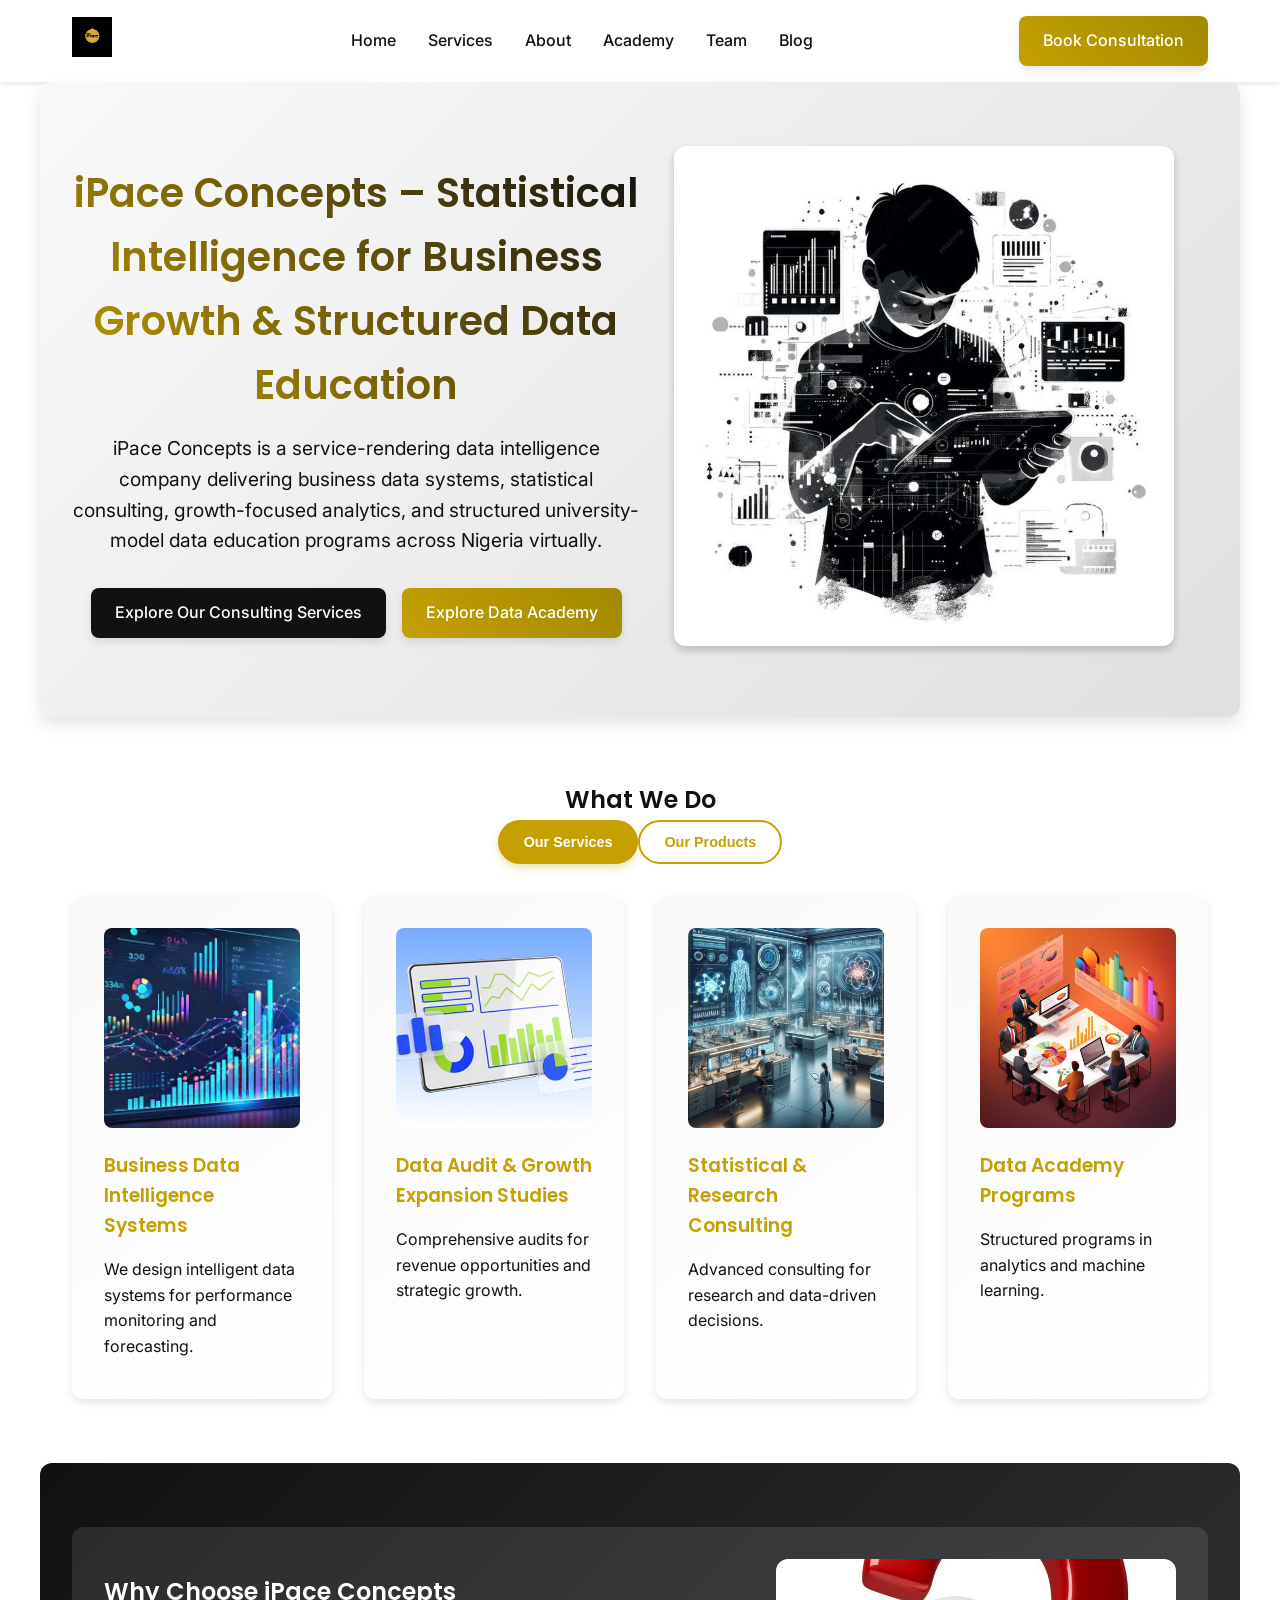
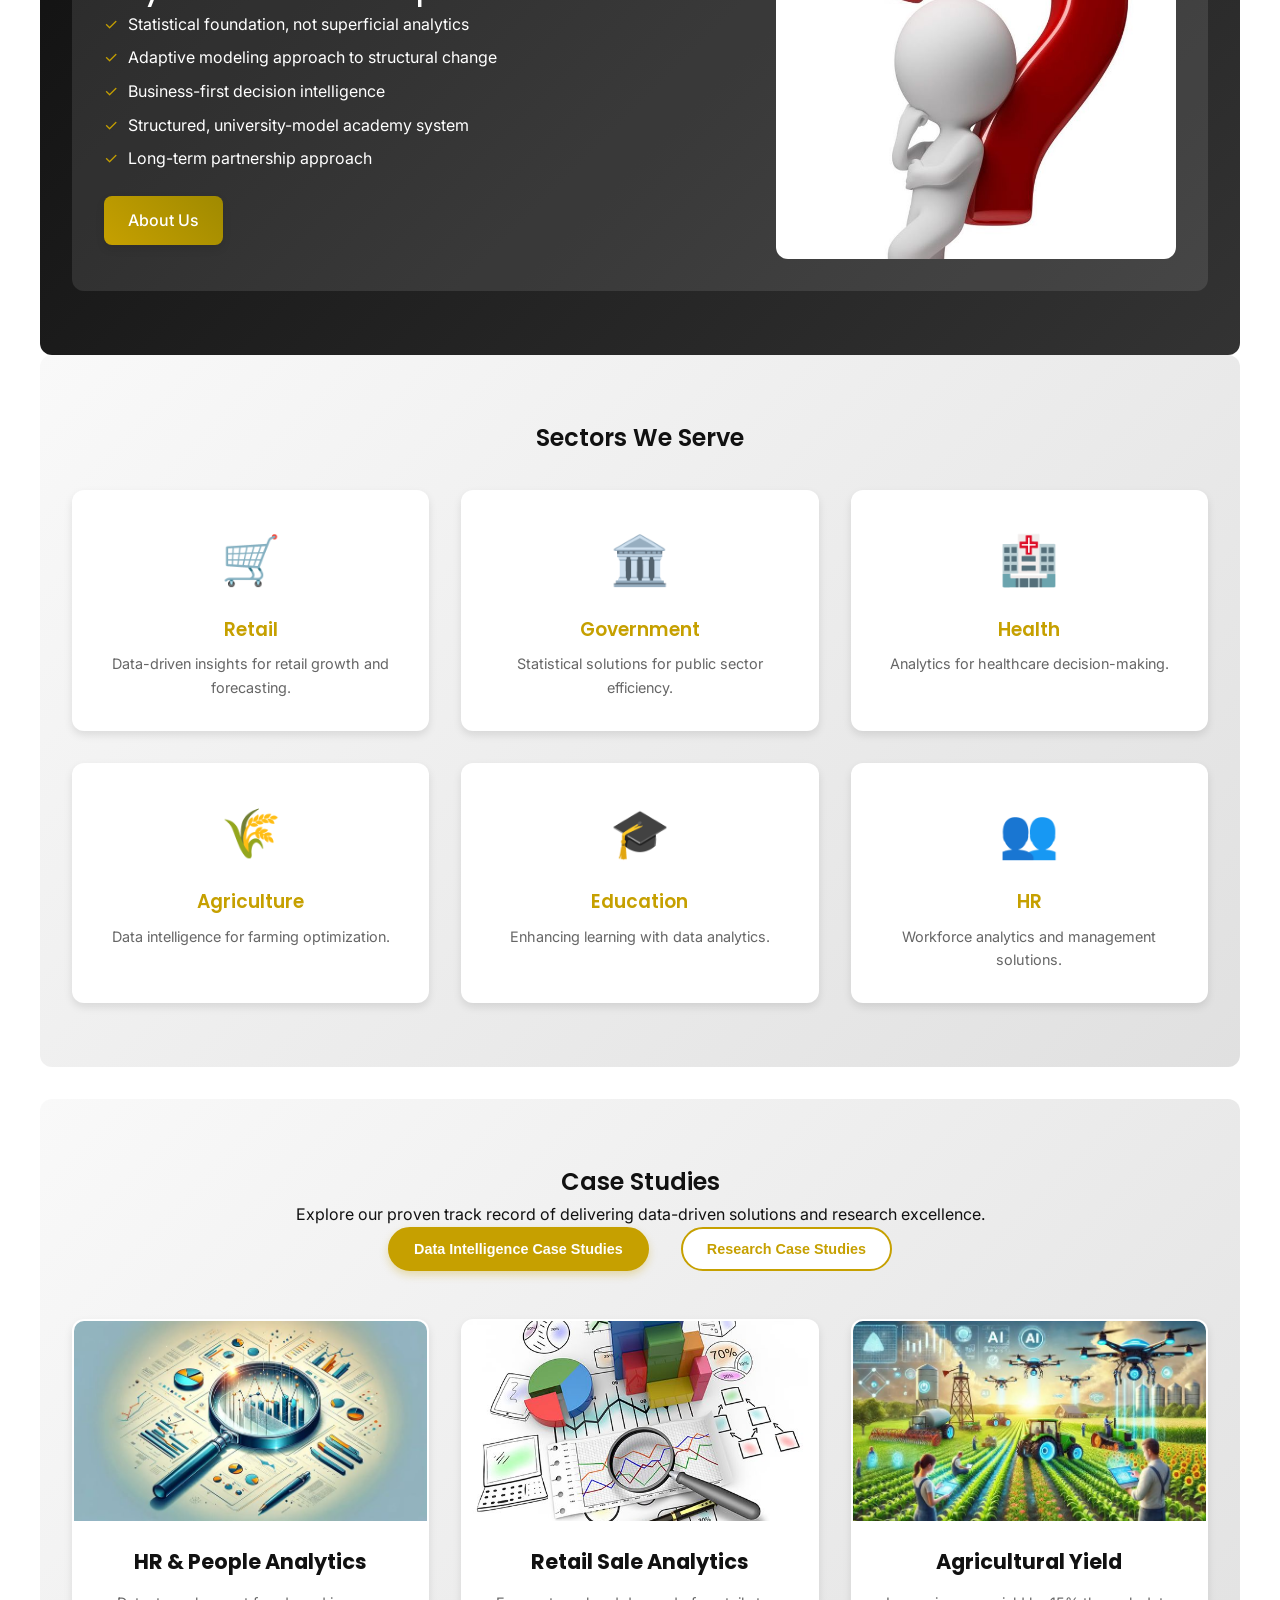
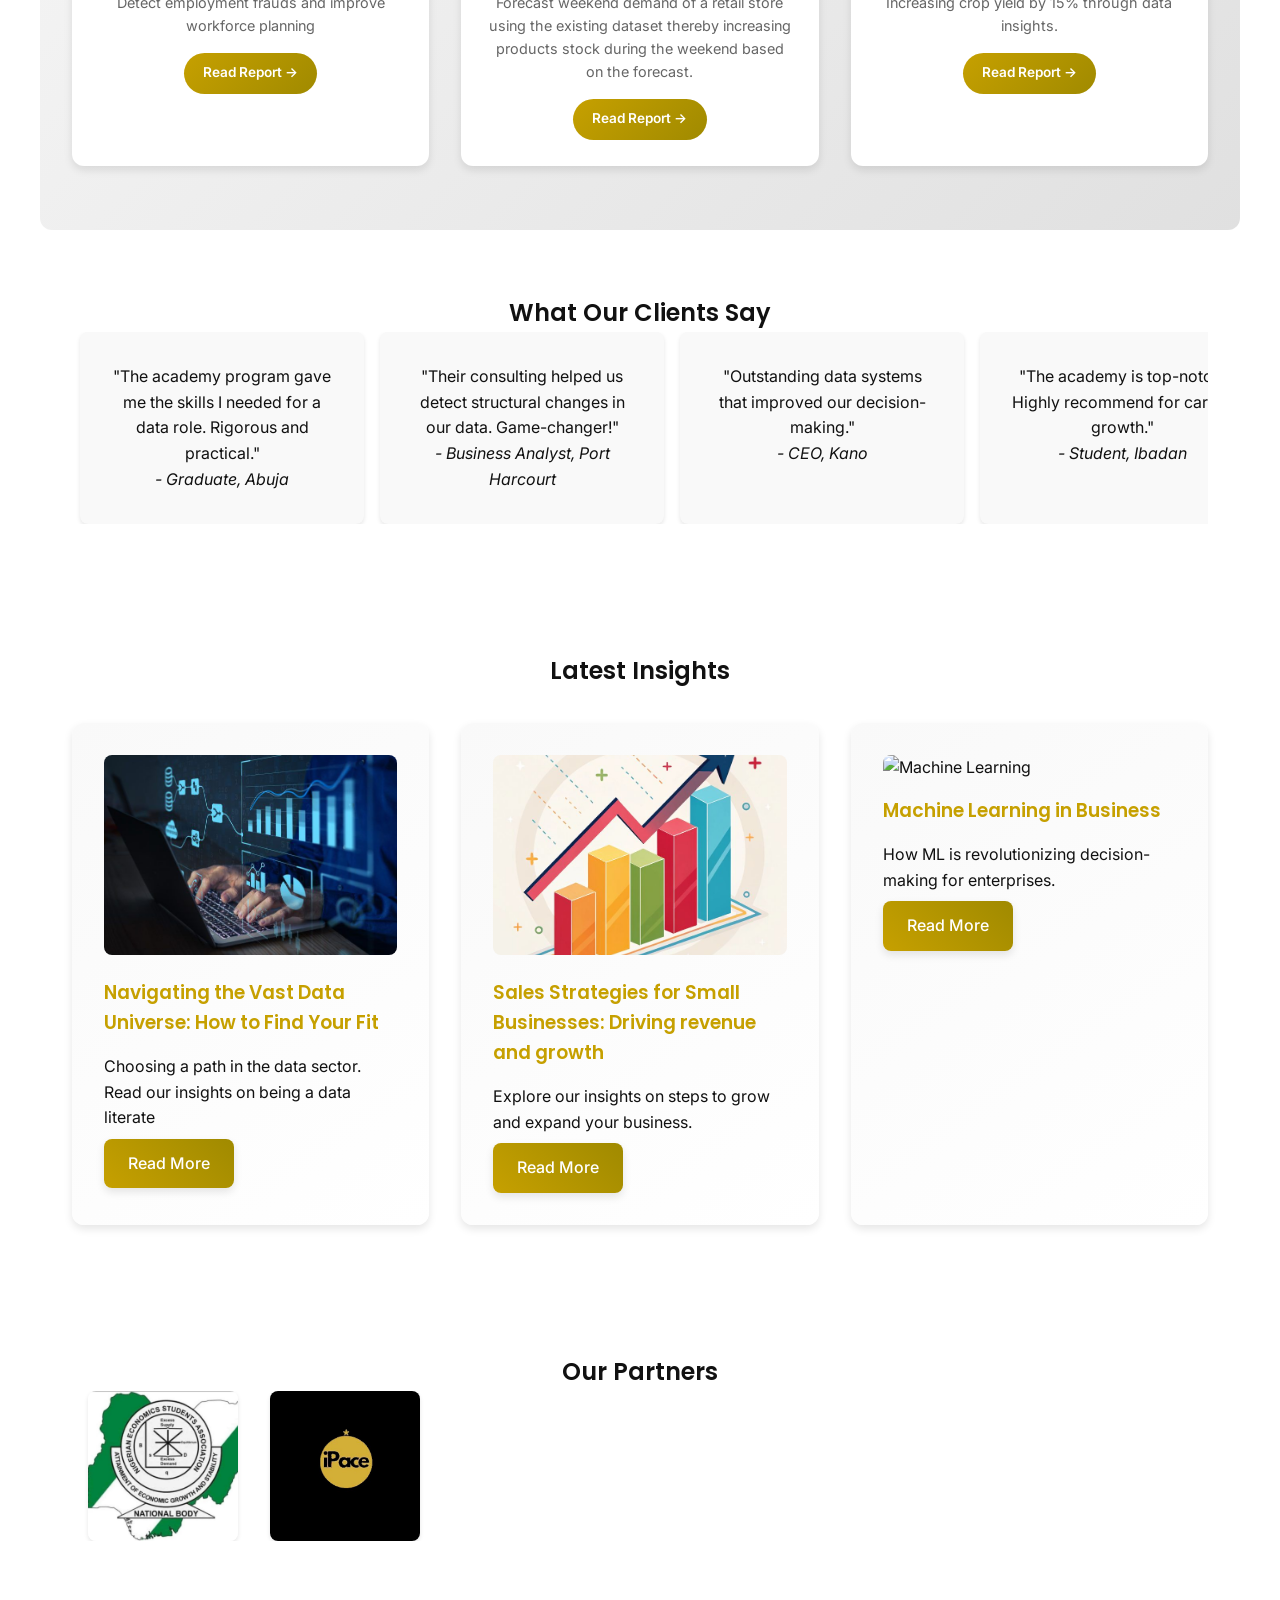
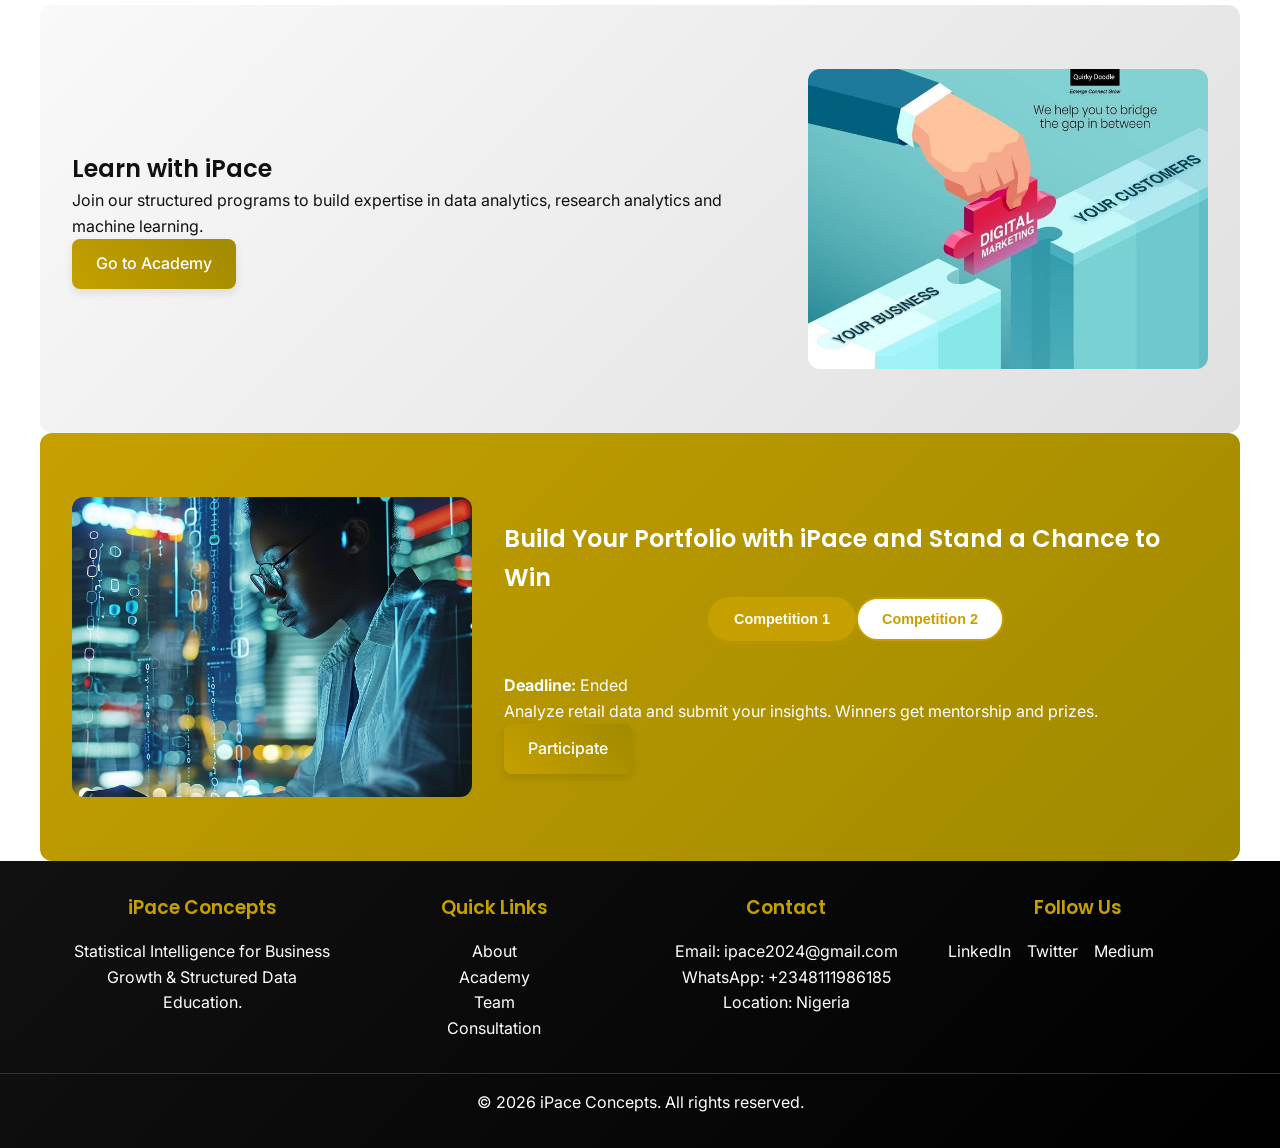
==== commit cd4c6671: "commit all new additipns" ====
--- a/index.html
+++ b/index.html
@@ -2,10 +2,10 @@
 <html lang="en">
 <head>
     <meta charset="UTF-8">
-    <meta name="viewport" content="width=device-width, initial-scale=1.0">
+    <meta name="viewport" content="width=device-width, initial-scale=1.0, maximum-scale=1.0, user-scalable=no">
     <title>iPace Concepts | Data Intelligence & Analytics Consulting in Nigeria</title>
     <meta name="description" content="iPace Concepts provides business data intelligence systems, data audit services, statistical consulting, and structured data academy programs in Nigeria.">
-    <meta name="keywords" content="data consulting Nigeria, business intelligence systems, statistical consulting, data academy Nigeria, retail analytics">
+    <meta name="keywords" content="data consulting Nigeria, business intelligence systems, statistical consulting, data academy Nigeria, retail analytics, ipace concepts, research assistant, model development company, data analyst in Nigeria, ipace concepts, ipace, iPace Consulting Services">
     <link rel="stylesheet" href="assets/css/style.css">
     <link rel="icon" href="assets/images/favicon.ico" type="image/x-icon">
     <link href="https://fonts.googleapis.com/css2?family=Inter:wght@400;600&family=Poppins:wght@600&display=swap" rel="stylesheet">
@@ -29,7 +29,7 @@
                     </ul>
                 </li>
                 <li><a href="team.html">Team</a></li>
-                <li><a href="#" onclick="window.open('https://medium.com/ipace', '_blank')">Blog</a></li>
+                <li><a href="#" onclick="window.open('https://medium.com/@ipace2024', '_blank')">Blog</a></li>
             </ul>
             <div class="hamburger">☰</div>
             <div class="mobile-menu">
@@ -171,38 +171,138 @@
 </section>
 
 <!-- Case Studies Section -->
-<section class="section case-studies">
+<section class="section case-studies-section">
     <div class="container">
         <h2>Case Studies</h2>
-        <div class="case-studies-grid">
-            <div class="case-study-tile">
-                <img src="assets/images/retail_forecasting.jpg" alt="HR" class="case-img">
-                <p class="case-date">March 06, 2026</p>
-                <h3>HR & People Analytics</h3>
-                <p>Detect employment frauds and improve workforce planning.</p>
-                <div class="case-actions">
-                    <span class="ongoing-badge">Ongoing</span>
-                    <a href="#" class="btn btn-primary" download>Read Report</a>
-                </div>
-            </div>
-            <div class="case-study-tile">
-                <img src="assets/images/retail_intel_service.jpg" alt="retail" class="case-img">
-                <p class="case-date">February 06, 2026</p>
-                <h3>Retail Sale Analytics</h3>
-                <p>Forecast weekend demand of a retail store.</p>
-                <div class="case-actions">
-                    <span class="ongoing-badge">Ongoing</span>
-                    <a href="#" class="btn btn-primary" download>Read Report</a>
-                </div>
-            </div>
-            <div class="case-study-tile">
-                <img src="assets/images/agric.jpg" alt="Agriculture Case Study" class="case-img">
-                <p class="case-date">March 06, 2026</p>
-                <h3>Agricultural Yield</h3>
-                <p>Increasing crop yield by 15% through data insights.</p>
-                <div class="case-actions">
-                    <span class="ongoing-badge">Ongoing</span>
-                    <a href="#" class="btn btn-primary" download>Read Report</a>
+        <p class="section-intro">
+            Explore our proven track record of delivering data-driven solutions and research excellence.
+        </p>
+        
+        <!-- Case Studies Tabs -->
+        <div class="case-studies-tabs">
+            <button class="tab-btn active" onclick="showCaseStudyTab('data-intelligence')">
+                Data Intelligence Case Studies
+            </button>
+            <button class="tab-btn" onclick="showCaseStudyTab('research')">
+                Research Case Studies
+            </button>
+        </div>
+        
+        <!-- Data Intelligence Case Studies (3 in a row with Read Report) -->
+        <div class="case-studies-grid" id="data-intelligence">
+            <!-- Case Study 1 -->
+            <div class="case-study-card">
+                <div class="case-study-image">
+                    <img src="assets/images/data_audit_service.jpg" alt="Data Intelligence Case Study 1" class="case-study-img">
+                </div>
+                <div class="case-study-content">
+                    <h3>HR & People Analytics</h3>
+                    <p class="case-study-desc">
+                        Detect employment frauds and improve workforce planning
+                    </p>
+                    <a href="#" class="read-report-btn">Read Report →</a>
+                </div>
+            </div>
+            
+            <!-- Case Study 2 -->
+            <div class="case-study-card">
+                <div class="case-study-image">
+                    <img src="assets/images/retail_forecasting.jpg" alt="Data Intelligence Case Study 2" class="case-study-img">
+                </div>
+                <div class="case-study-content">
+                    <h3>Retail Sale Analytics</h3>
+                    <p class="case-study-desc">
+                        Forecast weekend demand of a retail store using the existing dataset thereby increasing products stock during the weekend based on the forecast.
+                    </p>
+                    <a href="#" class="read-report-btn">Read Report →</a>
+                </div>
+            </div>
+            
+            <!-- Case Study 3 -->
+            <div class="case-study-card">
+                <div class="case-study-image">
+                    <img src="assets/images/agric.jpg" alt="Data Intelligence Case Study 3" class="case-study-img">
+                </div>
+                <div class="case-study-content">
+                    <h3>Agricultural Yield</h3>
+                    <p class="case-study-desc">
+                        Increasing crop yield by 15% through data insights.
+                    </p>
+                    <a href="#" class="read-report-btn">Read Report →</a>
+                </div>
+            </div>
+        </div>
+        
+        <!-- Research Case Studies (2x2 grid with methodology) -->
+        <div class="case-studies-grid hidden" id="research">
+            <!-- Case Study 1 -->
+            <div class="case-study-card">
+                <div class="case-study-image">
+                    <img src="assets/images/economic_research.jpg" alt="Research Case Study 1" class="case-study-img">
+                </div>
+                <div class="case-study-content">
+                    <h3>Macroeconomic Impacts on Economic Growth</h3>
+                    <p class="case-study-desc">
+                        Conducted a study on the impact of some macroeconomic variables- Food Price Index, Exchange Rate, and Food Import Share- on economic growth which are measured by GDP, and Inflation Rate.
+                    <div class="case-study-methodology">
+                        <span class="methodology-badge">🔬 Multivariate Analysis</span>
+                        <span class="methodology-badge">📊 Correlation</span>
+                        <span class="methodology-badge">📈 Statistical Analysis</span>
+                    </div>
+                </div>
+            </div>
+            
+            <!-- Case Study 2 -->
+            <div class="case-study-card">
+                <div class="case-study-image">
+                    <img src="assets/images/solar_research.jpg" alt="Research Case Study 2" class="case-study-img">
+                </div>
+                <div class="case-study-content">
+                    <h3>Detecting rare solar flares using anomaly detection</h3>
+                    <p class="case-study-desc">
+                        Solar flares have classes such as A,B,C,M, and X-class. However, there is severe class imbalance due to the rarity of the X-class which is considered strong and very dangerous. An anomaly detection was used to identify this class and the model gave a TSS score of 0.69.
+                    </p>
+                    <div class="case-study-methodology">
+                        <span class="methodology-badge">🔬 Machine Learning</span>
+                        <span class="methodology-badge">📊 Anomaly Detection</span>
+                        <span class="methodology-badge">📈 Severe Imbalance</span>
+                    </div>
+                </div>
+            </div>
+            
+            <!-- Case Study 3 -->
+            <div class="case-study-card">
+                <div class="case-study-image">
+                    <img src="https://source.unsplash.com/400x300/?market,research" alt="Research Case Study 3" class="case-study-img">
+                </div>
+                <div class="case-study-content">
+                    <h3>Market Research & Consumer Behavior</h3>
+                    <p class="case-study-desc">
+                        Performed comprehensive market analysis for new product launch, identifying key consumer segments and purchase drivers.
+                    </p>
+                    <div class="case-study-methodology">
+                        <span class="methodology-badge">🔬 Market Research</span>
+                        <span class="methodology-badge">📊 Consumer Insights</span>
+                        <span class="methodology-badge">📈 Behavioral Analysis</span>
+                    </div>
+                </div>
+            </div>
+            
+            <!-- Case Study 4 -->
+            <div class="case-study-card">
+                <div class="case-study-image">
+                    <img src="https://source.unsplash.com/400x300/?social,science" alt="Research Case Study 4" class="case-study-img">
+                </div>
+                <div class="case-study-content">
+                    <h3>Social Science Research Project</h3>
+                    <p class="case-study-desc">
+                        Investigated social determinants of health using quantitative and qualitative methods, contributing to public health policy development.
+                    </p>
+                    <div class="case-study-methodology">
+                        <span class="methodology-badge">🔬 Social Research</span>
+                        <span class="methodology-badge">📊 Qualitative Analysis</span>
+                        <span class="methodology-badge">📈 Policy Impact</span>
+                    </div>
                 </div>
             </div>
         </div>
@@ -265,7 +365,7 @@
                         <img src="assets/images/insight3.jpg" alt="Machine Learning" class="card-img">
                         <h3>Machine Learning in Business</h3>
                         <p>How ML is revolutionizing decision-making for enterprises.</p>
-                        <a href="https://medium.com/ipace" class="btn btn-primary">Read More</a>
+                        <a href="https://medium.com/@ipace2024" class="btn btn-primary">Read More</a>
                     </div>
                 </div>
             </div>
--- a/assets/css/style.css
+++ b/assets/css/style.css
@@ -1124,50 +1124,221 @@
     margin-bottom: 0.5rem;
 }
 
-/* Case Studies */
+/* ========================================
+   CASE STUDIES SECTION
+   ======================================== */
+
+/* Case Studies Section */
+.case-studies-section {
+    background: linear-gradient(135deg, #F9F9F9, #E0E0E0);
+    border-radius: 12px;
+    padding: 4rem 2rem;
+    margin-top: 2rem;
+}
+
+/* Case Studies Tabs */
+.case-studies-tabs {
+    display: flex;
+    gap: 2rem;
+    margin-bottom: 3rem;
+    justify-content: center;
+    flex-wrap: wrap;
+}
+
+/* Case Studies Grid */
 .case-studies-grid {
     display: grid;
+    gap: 2rem;
+    margin-top: 2rem;
+}
+
+/* Hidden State - Ensure proper hiding */
+.case-studies-grid.hidden {
+    display: none !important;
+    opacity: 0 !important;
+    visibility: hidden !important;
+}
+
+/* Ensure grids are visible by default */
+.case-studies-grid:not(.hidden) {
+    display: grid !important;
+    opacity: 1 !important;
+    visibility: visible !important;
+}
+
+/* Data Intelligence Grid (3 in a row) */
+.case-studies-grid#data-intelligence {
     grid-template-columns: repeat(3, 1fr);
-    gap: 2rem;
-    margin-top: 2rem;
-}
-
-.case-study-tile {
+}
+
+/* Research Grid (2x2) */
+.case-studies-grid#research {
+    grid-template-columns: repeat(2, 1fr);
+}
+
+/* Case Study Card */
+.case-study-card {
+    background: #FFFFFF;
+    border-radius: 12px;
+    overflow: hidden;
+    box-shadow: 0 4px 8px rgba(0,0,0,0.1);
+    transition: all 0.3s ease;
+    border: 2px solid transparent;
+}
+
+.case-study-card:hover {
+    transform: translateY(-8px);
+    box-shadow: 0 12px 24px rgba(198, 160, 0, 0.2);
+    border-color: #C6A000;
+}
+
+.case-study-card.hidden {
+    display: none;
+}
+
+/* Case Study Image */
+.case-study-image {
+    position: relative;
+    overflow: hidden;
+    height: 200px;
+}
+
+.case-study-img {
+    width: 100%;
+    height: 100%;
+    object-fit: cover;
+    transition: transform 0.3s ease;
+}
+
+.case-study-card:hover .case-study-img {
+    transform: scale(1.1);
+}
+
+/* Case Study Content */
+.case-study-content {
     padding: 1.5rem;
-    background: #FFFFFF;
-    border-radius: 12px;
-    box-shadow: 0 4px 8px rgba(0,0,0,0.1);
-    text-align: left;
-    transition: transform 0.3s ease;
-}
-
-.case-study-tile:hover {
-    transform: translateY(-5px);
-}
-
-.case-img {
-    width: 100%;
-    height: 150px;
-    object-fit: cover;
-    border-radius: 8px;
-    margin-bottom: 0.5rem;
-}
-
-.case-date {
-    font-size: 0.8rem;
+}
+
+.case-study-content h3 {
+    color: #111111;
+    margin-bottom: 0.75rem;
+    font-size: 1.3rem;
+    font-weight: 700;
+}
+
+.case-study-desc {
     color: #666;
-    margin-bottom: 0.5rem;
-}
-
-.case-study-tile h3 {
-    color: #C6A000;
-    margin-bottom: 0.5rem;
+    font-size: 0.9rem;
+    line-height: 1.6;
+    margin-bottom: 1rem;
+}
+
+/* Read Report Button */
+.read-report-btn {
+    display: inline-block;
+    background: linear-gradient(135deg, #C6A000, #A08A00);
+    color: #FFFFFF;
+    padding: 0.6rem 1.2rem;
+    border-radius: 25px;
+    font-size: 0.85rem;
     font-weight: 600;
-}
-
-.case-study-tile p {
-    margin-bottom: 1rem;
-    font-size: 0.9rem;
+    text-decoration: none;
+    transition: all 0.3s ease;
+}
+
+.read-report-btn:hover {
+    transform: scale(1.05);
+    box-shadow: 0 4px 12px rgba(198, 160, 0, 0.4);
+}
+
+/* Case Study Methodology Badges */
+.case-study-methodology {
+    display: flex;
+    flex-wrap: wrap;
+    gap: 0.5rem;
+    margin-top: 1rem;
+}
+
+.methodology-badge {
+    background: linear-gradient(135deg, #C6A000, #A08A00);
+    color: #FFFFFF;
+    padding: 0.4rem 0.8rem;
+    border-radius: 20px;
+    font-size: 0.75rem;
+    font-weight: 600;
+    display: inline-flex;
+    align-items: center;
+    gap: 0.3rem;
+    transition: all 0.3s ease;
+}
+
+.methodology-badge:hover {
+    transform: scale(1.05);
+    box-shadow: 0 4px 8px rgba(198, 160, 0, 0.3);
+}
+
+/* Mobile Responsiveness */
+@media (max-width: 768px) {
+    .case-studies-section {
+        padding: 3rem 1rem;
+    }
+    
+    .case-studies-tabs {
+        flex-direction: column;
+        align-items: center;
+        gap: 1rem;
+    }
+    
+    .tab-btn {
+        width: 100%;
+        max-width: 300px;
+    }
+    
+    /* Data Intelligence Grid (1 column on mobile) */
+    .case-studies-grid#data-intelligence {
+        grid-template-columns: 1fr;
+    }
+    
+    /* Research Grid (1 column on mobile) */
+    .case-studies-grid#research {
+        grid-template-columns: 1fr;
+    }
+    
+    .case-study-image {
+        height: 180px;
+    }
+    
+    .case-study-content h3 {
+        font-size: 1.1rem;
+    }
+    
+    .case-study-desc {
+        font-size: 0.85rem;
+    }
+    
+    .methodology-badge {
+        font-size: 0.7rem;
+        padding: 0.3rem 0.6rem;
+    }
+    
+    .read-report-btn {
+        font-size: 0.8rem;
+        padding: 0.5rem 1rem;
+    }
+}
+
+@media (max-width: 480px) {
+    .case-studies-section {
+        padding: 2.5rem 1rem;
+    }
+    
+    .case-study-image {
+        height: 160px;
+    }
+    
+    .case-study-content h3 {
+        font-size: 1rem;
+    }
 }
 
 /* Our Method */
@@ -3621,7 +3792,7 @@
 
 
 /* ========================================
-   TEAM PAGE STYLES - FIXED
+   TEAM PAGE STYLES - CIRCULAR IMAGES
    ======================================== */
 
 /* Team Section */
@@ -3629,6 +3800,7 @@
     background: linear-gradient(135deg, #F9F9F9, #E0E0E0);
     border-radius: 12px;
     padding: 4rem 2rem;
+    overflow: hidden;
 }
 
 .team-intro {
@@ -3657,6 +3829,9 @@
     transition: all 0.4s ease;
     position: relative;
     border: 2px solid transparent;
+    display: flex;
+    flex-direction: column;
+    height: 100%;
 }
 
 .team-card:hover {
@@ -3665,60 +3840,36 @@
     border-color: #C6A000;
 }
 
-/* Team Image - Square & Fully Visible */
+/* Team Image - CIRCULAR (No Cutting) */
 .team-image {
     position: relative;
     overflow: hidden;
     width: 100%;
-    height: 280px;
+    height: 340px;
     background: linear-gradient(135deg, #C6A000, #A08A00);
+    flex-shrink: 0;
+    display: flex;
+    align-items: center;
+    justify-content: center;
+    border-radius: 50%;
+    margin: 0 auto;
+    max-width: 340px;
 }
 
 .team-img {
     width: 100%;
     height: 100%;
     object-fit: cover;
-    border-radius: 16px 16px 0 0;
+    object-position: center top;
+    border-radius: 50%;
     transition: all 0.4s ease;
 }
 
 .team-card:hover .team-img {
-    transform: scale(1.05);
+    transform: scale(1.1);
 }
 
 /* Team Info */
-.team-info {
-    padding: 1.5rem;
-    text-align: center;
-    background: linear-gradient(145deg, #FFFFFF, #F9F9F9);
-    border-radius: 0 0 16px 16px;
-    position: relative;
-}
-
-.team-info h3 {
-    color: #111111;
-    margin-bottom: 0.5rem;
-    font-size: 1.4rem;
-    font-weight: 700;
-}
-
-.team-role {
-    color: #C6A000;
-    font-weight: 600;
-    margin-bottom: 1rem;
-    font-size: 0.95rem;
-    text-transform: uppercase;
-    letter-spacing: 0.5px;
-}
-
-.team-bio {
-    color: #666;
-    font-size: 0.9rem;
-    line-height: 1.7;
-    margin-bottom: 0;
-}
-
-/* Team Info - Fixed Height for Uniformity */
 .team-info {
     padding: 1.5rem;
     text-align: center;
@@ -3755,7 +3906,7 @@
     flex-grow: 1;
 }
 
-/* Team Social Links - Fixed at Bottom */
+/* Team Social Links - Fixed Below Card */
 .team-social {
     position: relative;
     background: linear-gradient(135deg, #C6A000, #A08A00);
@@ -3770,14 +3921,14 @@
 
 .social-link {
     color: #FFFFFF;
-    font-size: 1.1rem;  /* Reduced from 1.3rem */
+    font-size: 1.1rem;
     text-decoration: none;
     transition: all 0.3s ease;
     padding: 0.4rem;
     border-radius: 50%;
     background: rgba(255, 255, 255, 0.2);
-    width: 35px;  /* Fixed width */
-    height: 35px; /* Fixed height */
+    width: 35px;
+    height: 35px;
     display: flex;
     align-items: center;
     justify-content: center;
@@ -3787,73 +3938,6 @@
     transform: scale(1.15);
     background: #FFFFFF;
     color: #C6A000;
-}
-
-/* Team Card - Flexbox for Uniformity */
-.team-card {
-    background: #FFFFFF;
-    border-radius: 16px;
-    overflow: hidden;
-    box-shadow: 0 8px 16px rgba(0,0,0,0.1);
-    transition: all 0.4s ease;
-    position: relative;
-    border: 2px solid transparent;
-    display: flex;
-    flex-direction: column;
-    height: 100%;
-}
-
-.team-card:hover {
-    transform: translateY(-10px);
-    box-shadow: 0 20px 40px rgba(198, 160, 0, 0.25);
-    border-color: #C6A000;
-}
-
-/* Team Image - Fixed Height */
-.team-image {
-    position: relative;
-    overflow: hidden;
-    width: 100%;
-    height: 280px;
-    background: linear-gradient(135deg, #C6A000, #A08A00);
-    flex-shrink: 0;
-}
-
-.team-img {
-    width: 100%;
-    height: 100%;
-    object-fit: cover;
-    border-radius: 16px 16px 0 0;
-    transition: all 0.4s ease;
-}
-
-.team-card:hover .team-img {
-    transform: scale(1.05);
-}
-
-/* Mobile Responsiveness */
-@media (max-width: 768px) {
-    .team-image {
-        height: 240px;
-    }
-    
-    .social-link {
-        font-size: 1rem;
-        width: 32px;
-        height: 32px;
-    }
-}
-
-@media (max-width: 480px) {
-    .team-image {
-        height: 220px;
-    }
-    
-    .social-link {
-        font-size: 0.95rem;
-        width: 30px;
-        height: 30px;
-    }
 }
 
 /* Decorative Elements */
@@ -3898,7 +3982,7 @@
 }
 
 /* ========================================
-   MOBILE RESPONSIVENESS - FIXED
+   MOBILE RESPONSIVENESS - CIRCULAR IMAGES
    ======================================== */
 
 @media (max-width: 768px) {
@@ -3908,7 +3992,8 @@
     }
     
     .team-image {
-        height: 240px;
+        height: 300px;
+        max-width: 300px;
     }
     
     .team-info {
@@ -3932,7 +4017,9 @@
     }
     
     .social-link {
-        font-size: 1.2rem;
+        font-size: 1rem;
+        width: 32px;
+        height: 32px;
     }
     
     .join-cta {
@@ -3956,7 +4043,8 @@
     }
     
     .team-image {
-        height: 220px;
+        height: 280px;
+        max-width: 280px;
     }
     
     .team-info {
@@ -3980,7 +4068,9 @@
     }
     
     .social-link {
-        font-size: 1.1rem;
+        font-size: 0.95rem;
+        width: 30px;
+        height: 30px;
     }
     
     .team-section {
@@ -3991,4 +4081,5 @@
         padding: 2.5rem 1rem;
         margin-top: 2.5rem;
     }
-}+}
+
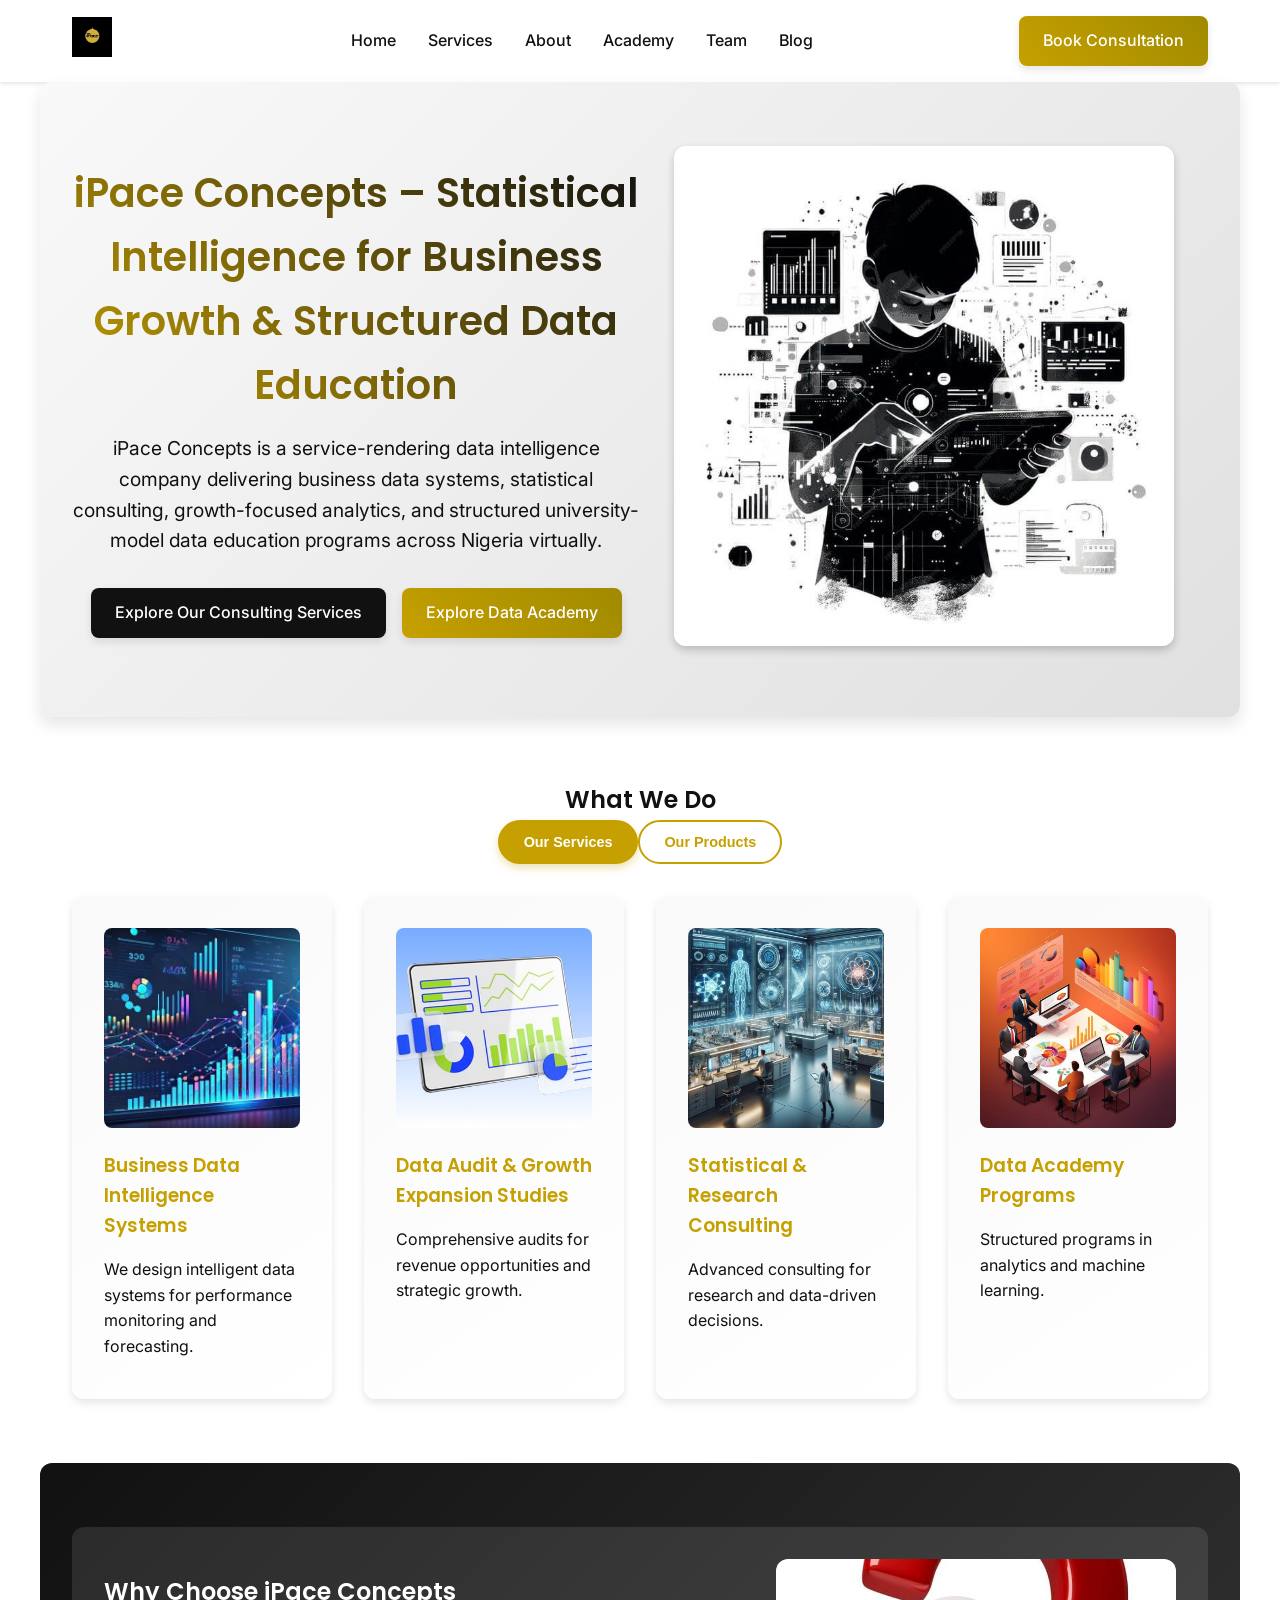
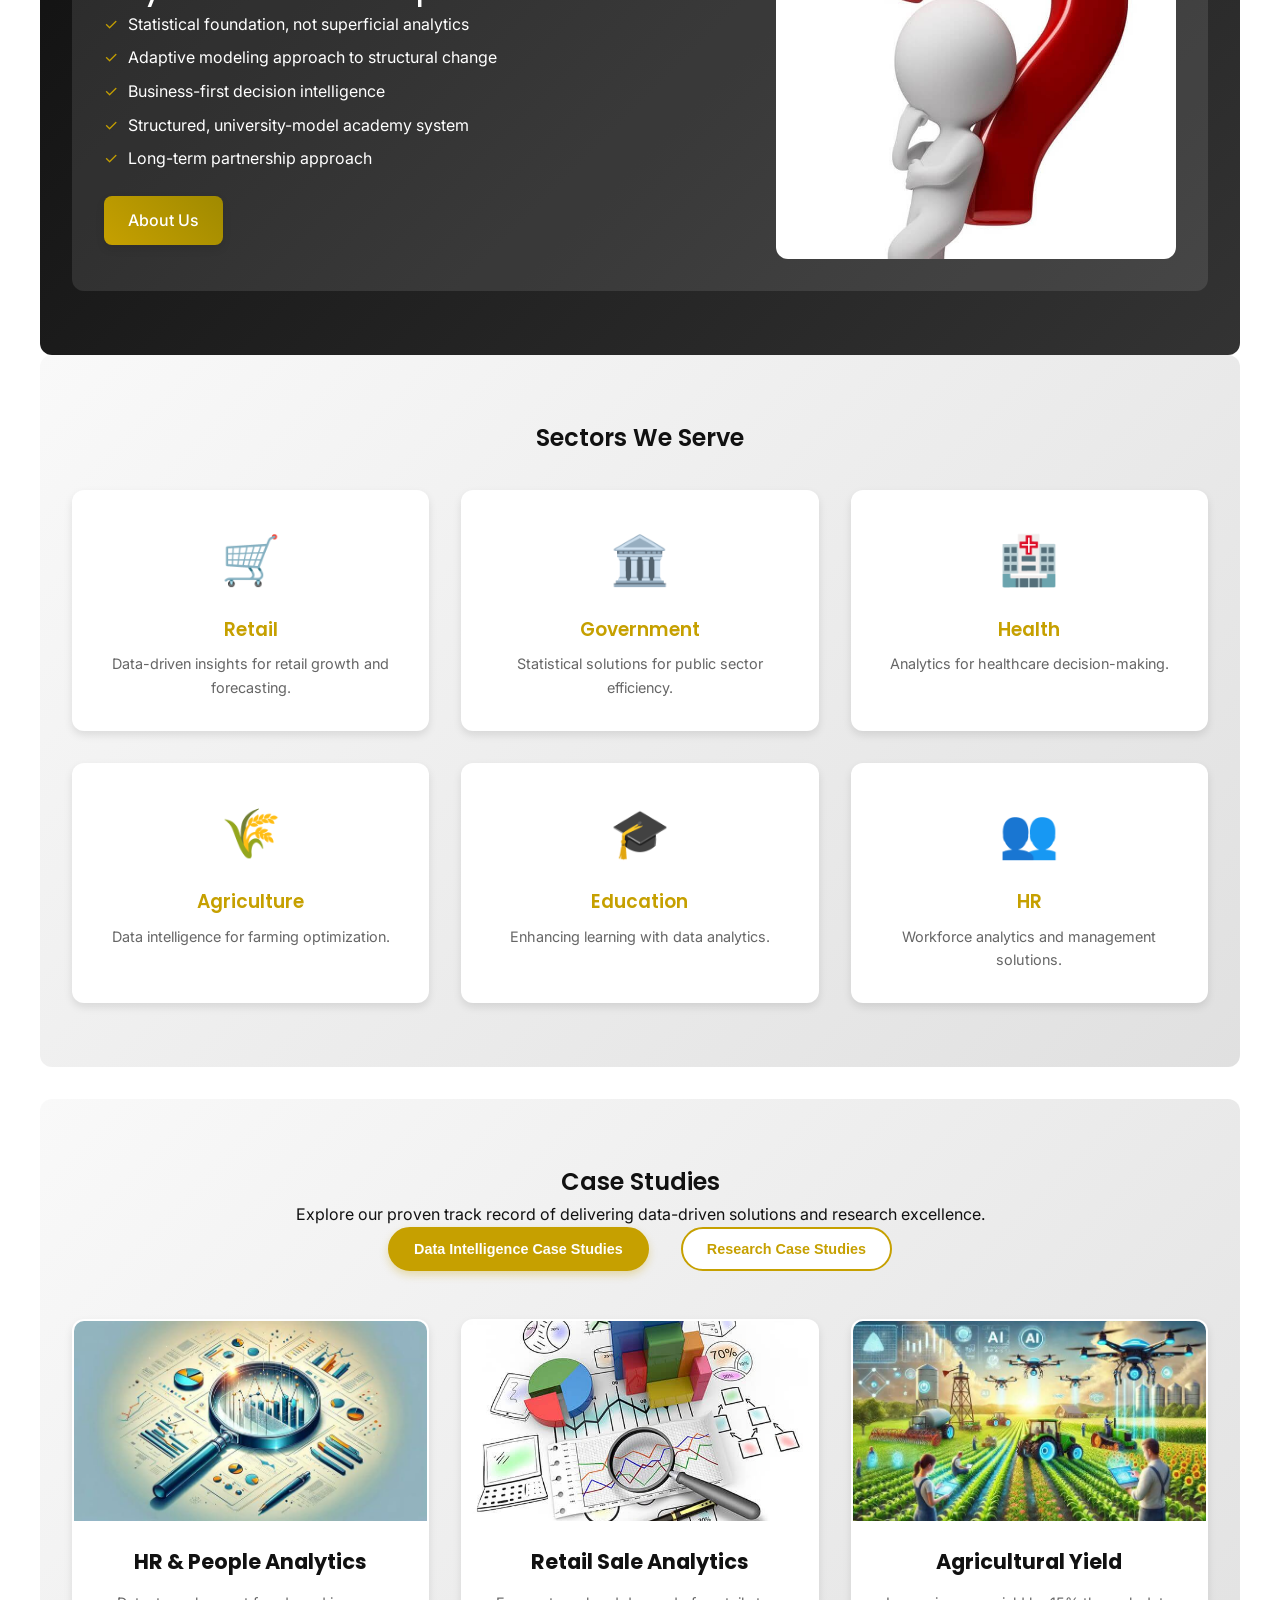
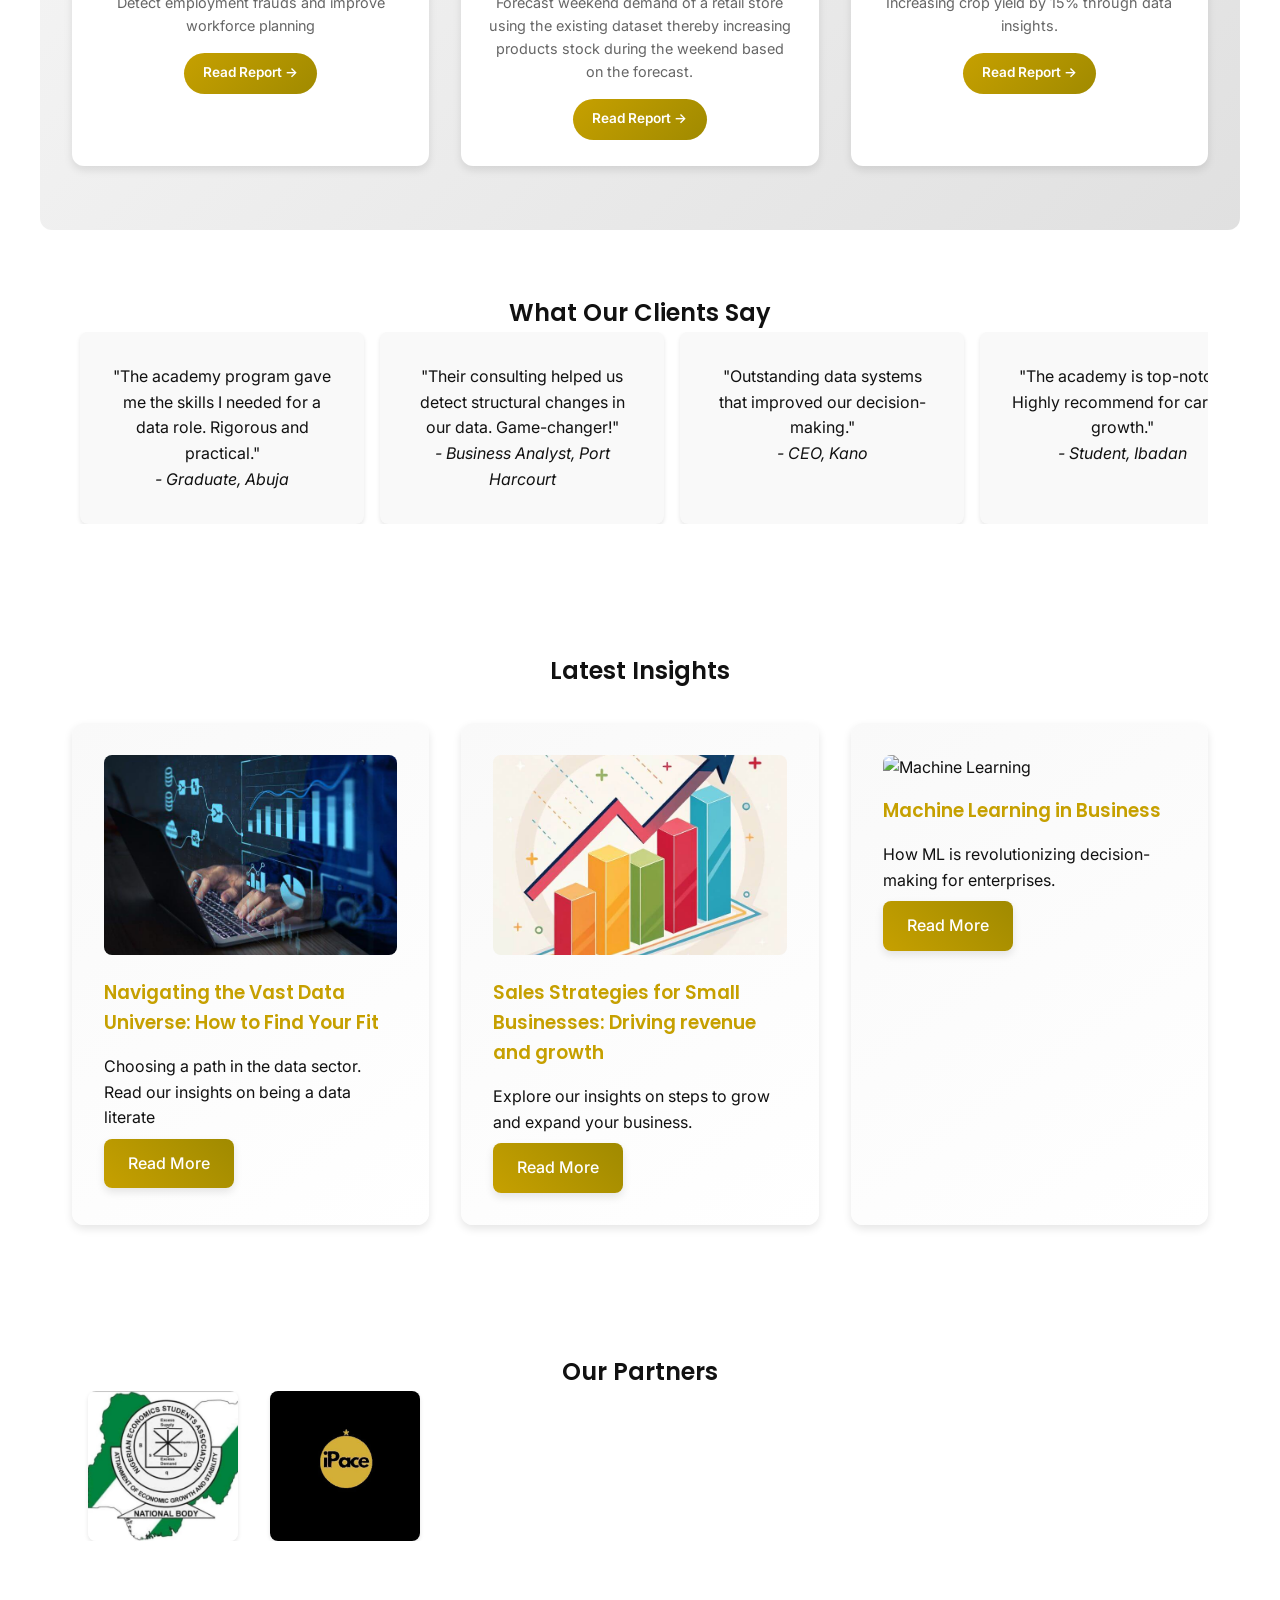
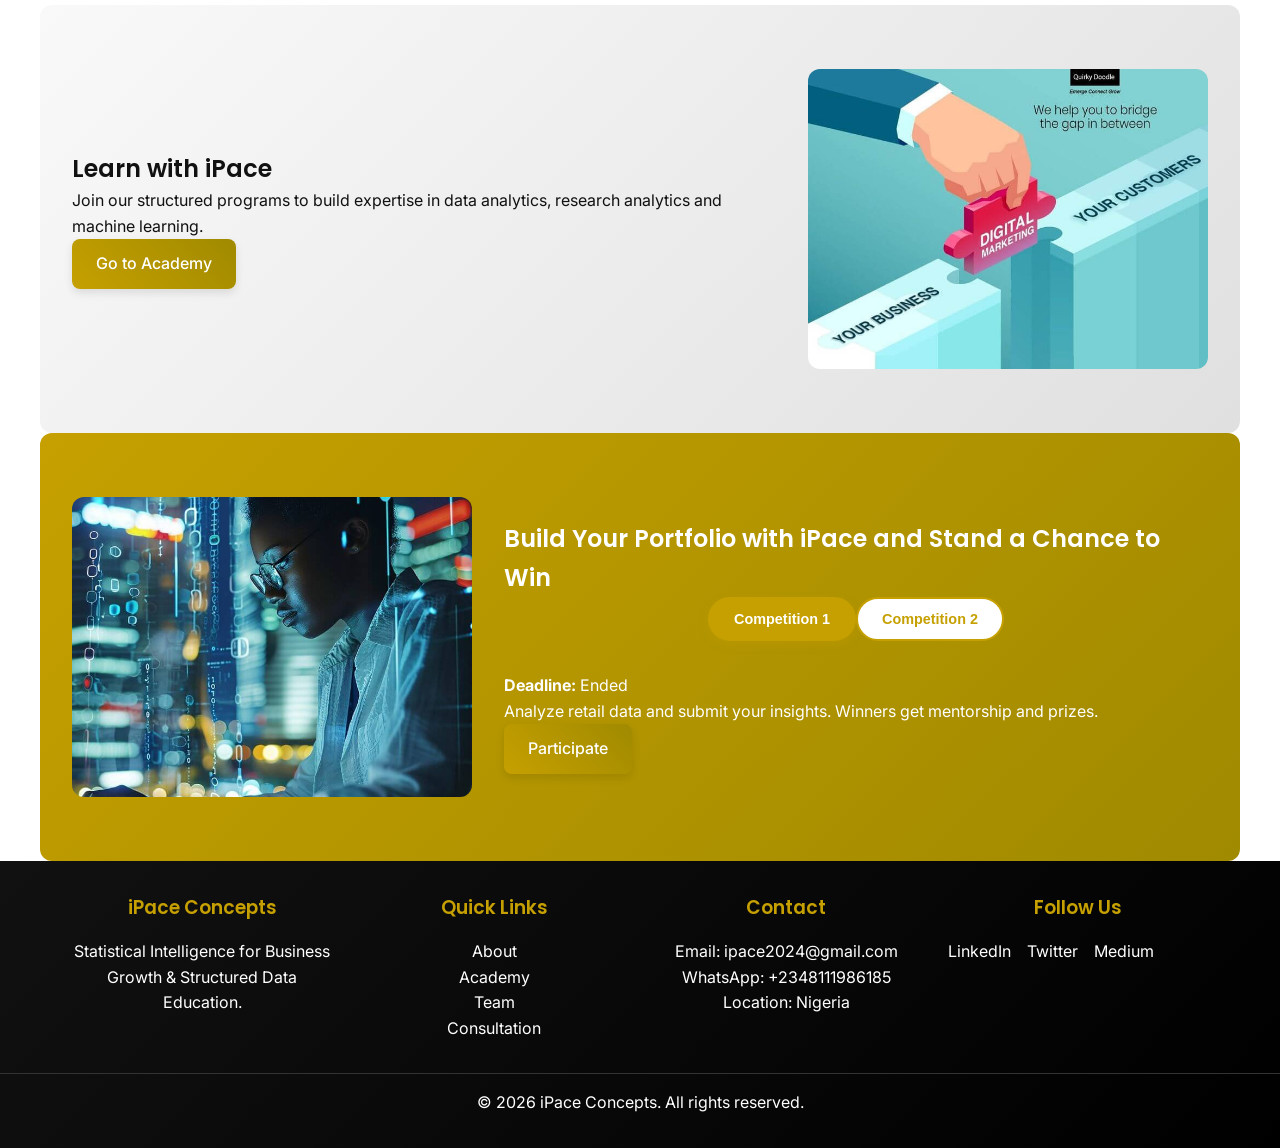
==== commit 765fe3ea: "SEO and image side reduce" ====
--- a/index.html
+++ b/index.html
@@ -9,6 +9,28 @@
     <link rel="stylesheet" href="assets/css/style.css">
     <link rel="icon" href="assets/images/favicon.ico" type="image/x-icon">
     <link href="https://fonts.googleapis.com/css2?family=Inter:wght@400;600&family=Poppins:wght@600&display=swap" rel="stylesheet">
+
+    <!-- Open Graph (For Social Media) -->
+    <meta property="og:title" content="Page Name | iPace Concepts">
+    <meta property="og:description" content="iPace Concepts - Data Intelligence & Research Services">
+    <meta property="og:image" content="https://ipaceconcepts.com.ng/assets/images/og-image.jpg">
+    <meta property="og:url" content="https://ipaceconcepts.com.ng">
+    <meta property="og:type" content="website">
+
+    <!-- Twitter Card -->
+    <meta name="twitter:card" content="summary_large_image">
+    <meta name="twitter:title" content="Page Name | iPace Concepts">
+    <meta name="twitter:description" content="iPace Concepts - Data Intelligence & Research Services">
+    <meta name="twitter:image" content="https://ipaceconcepts.com.ng/assets/images/twitter-image.jpg">
+        <!-- Google tag (gtag.js) -->
+    <script async src="https://www.googletagmanager.com/gtag/js?id=G-ZPH3Y8C8YK"></script>
+    <script>
+    window.dataLayer = window.dataLayer || [];
+    function gtag(){dataLayer.push(arguments);}
+    gtag('js', new Date());
+
+    gtag('config', 'G-ZPH3Y8C8YK');
+    </script>
 </head>
 <body>
     <header class="header">
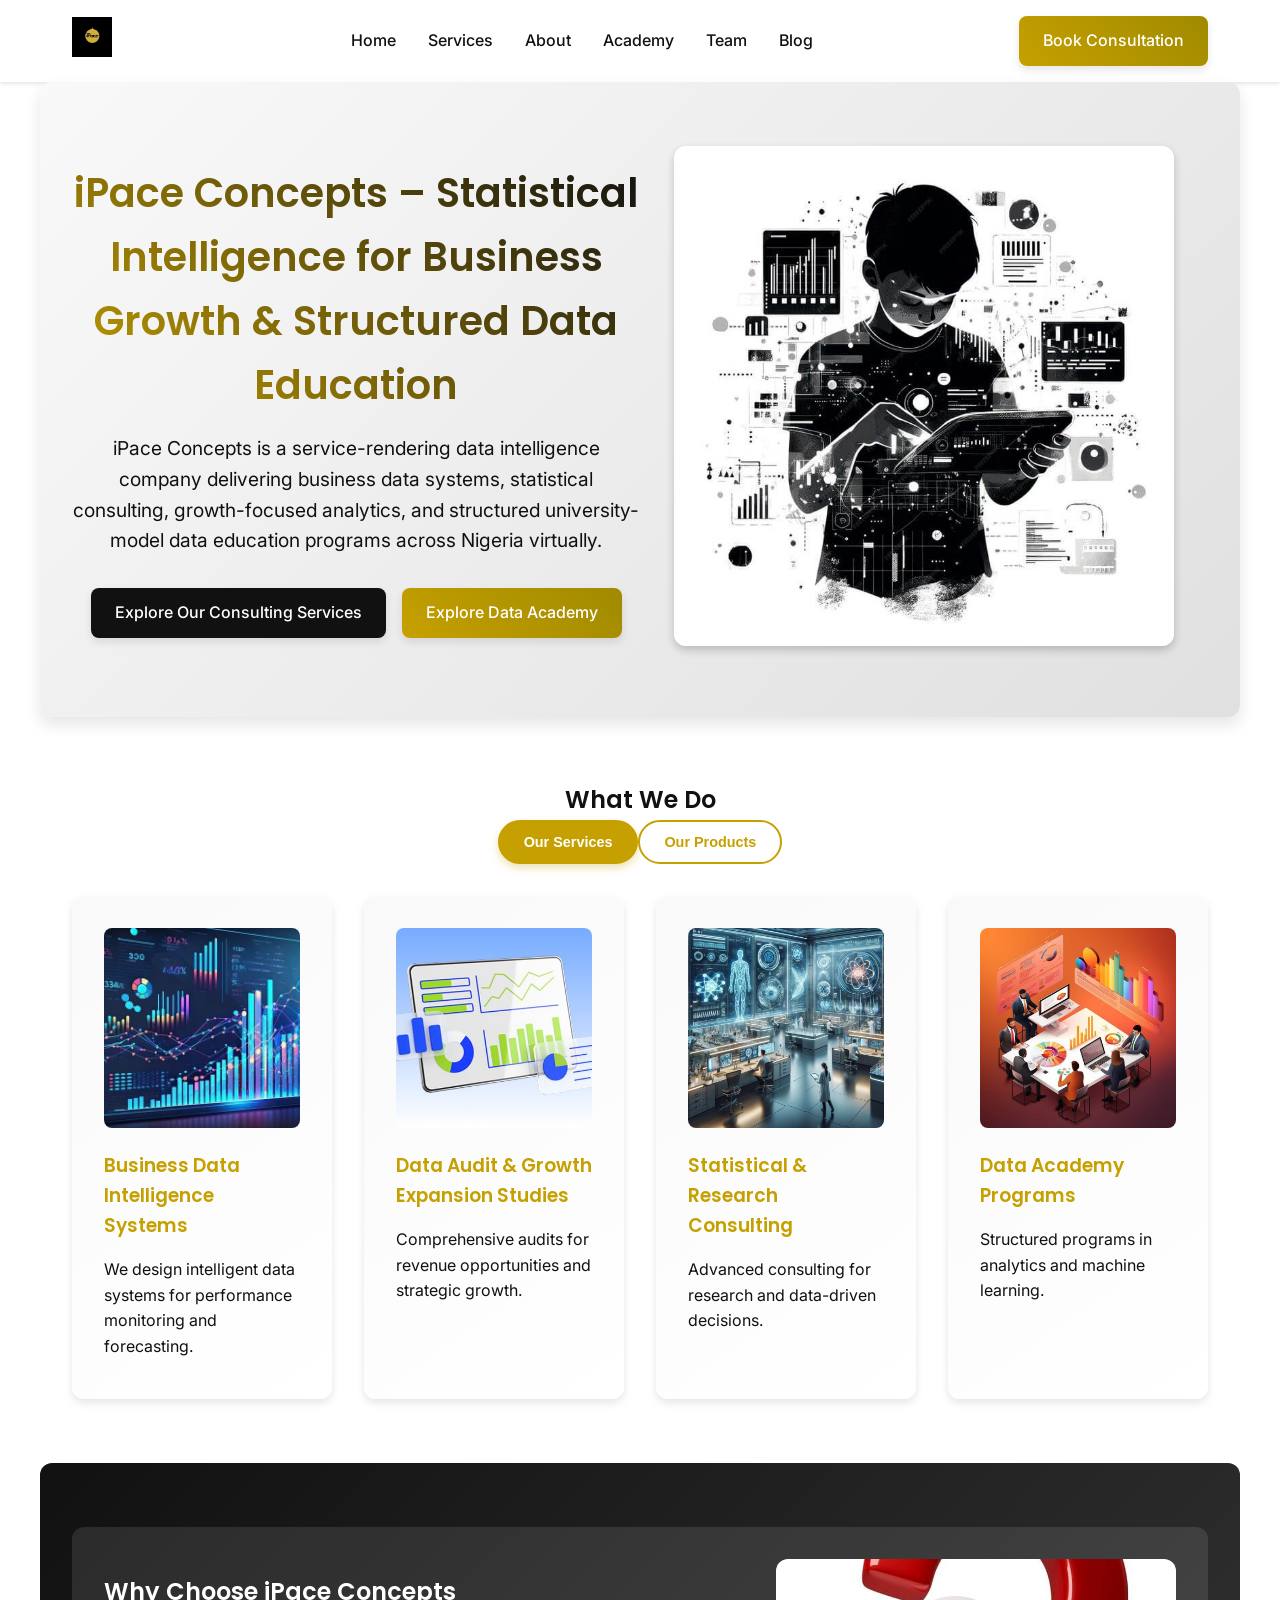
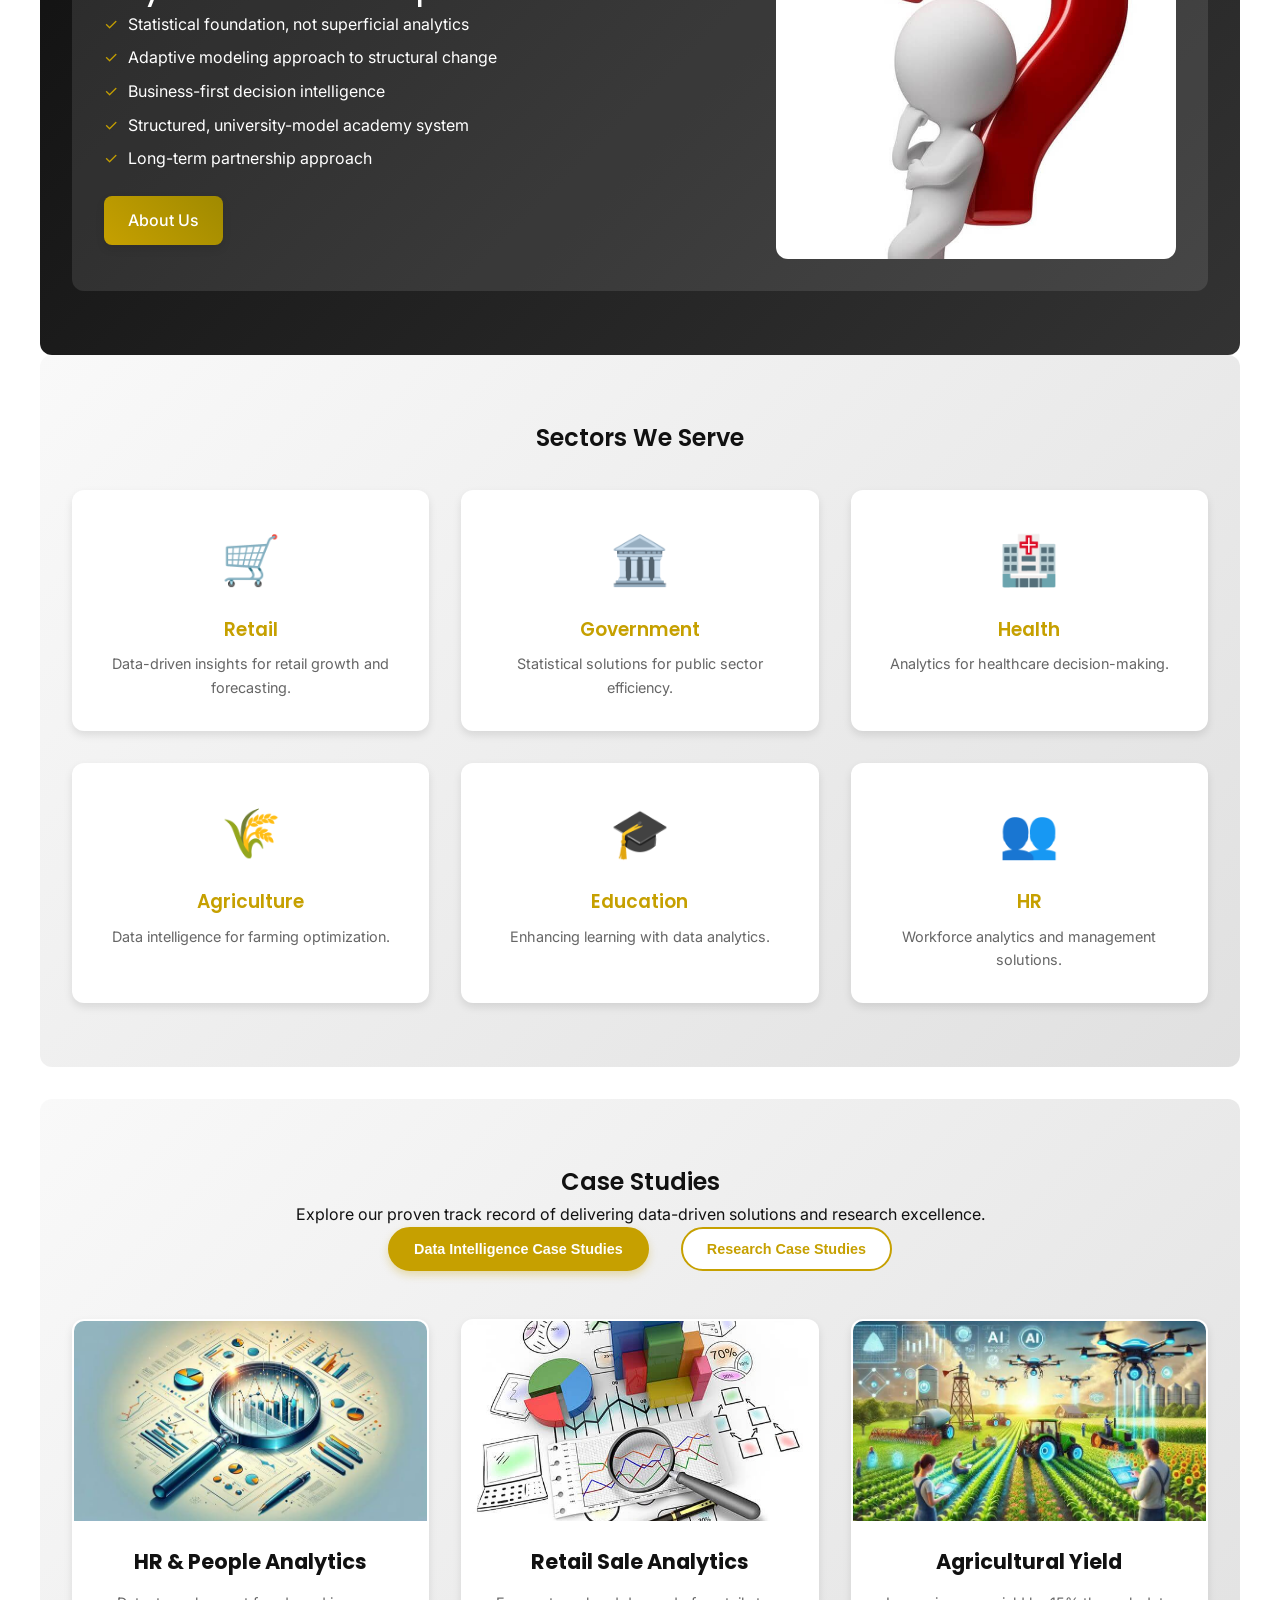
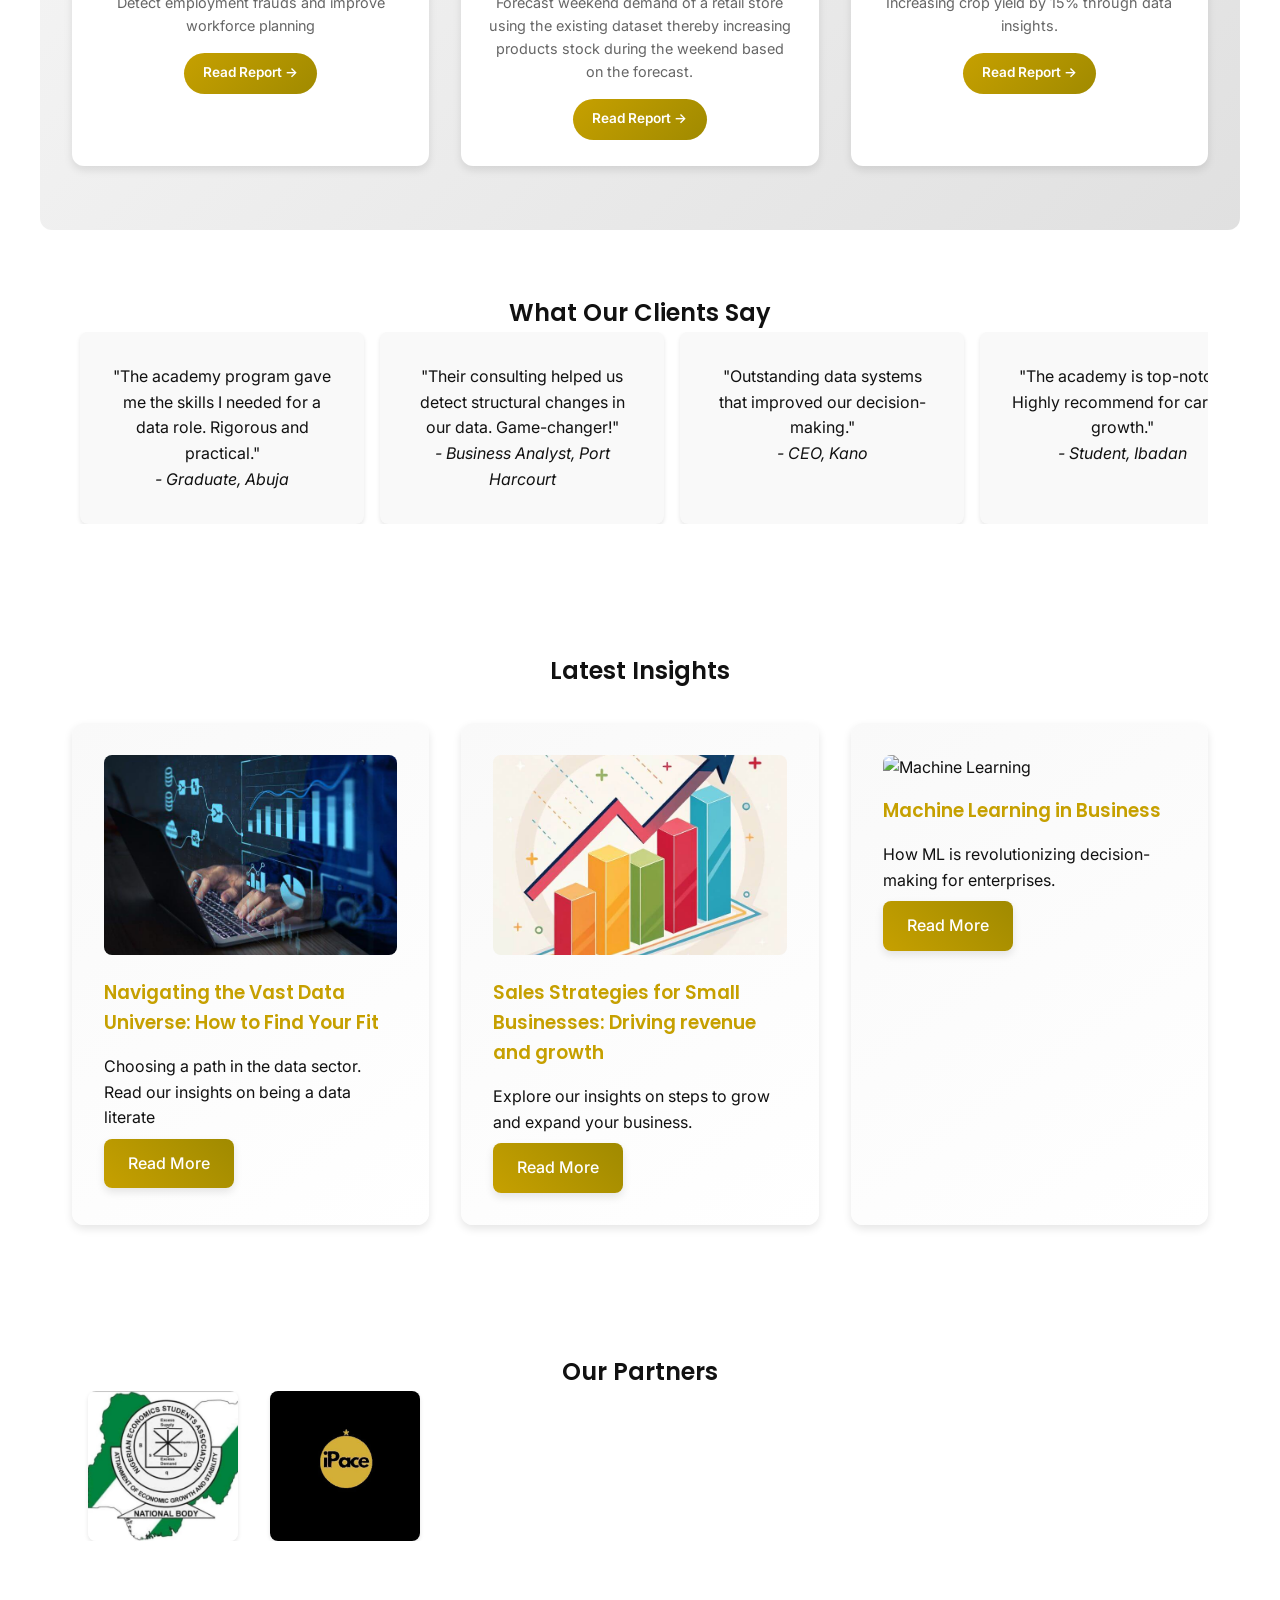
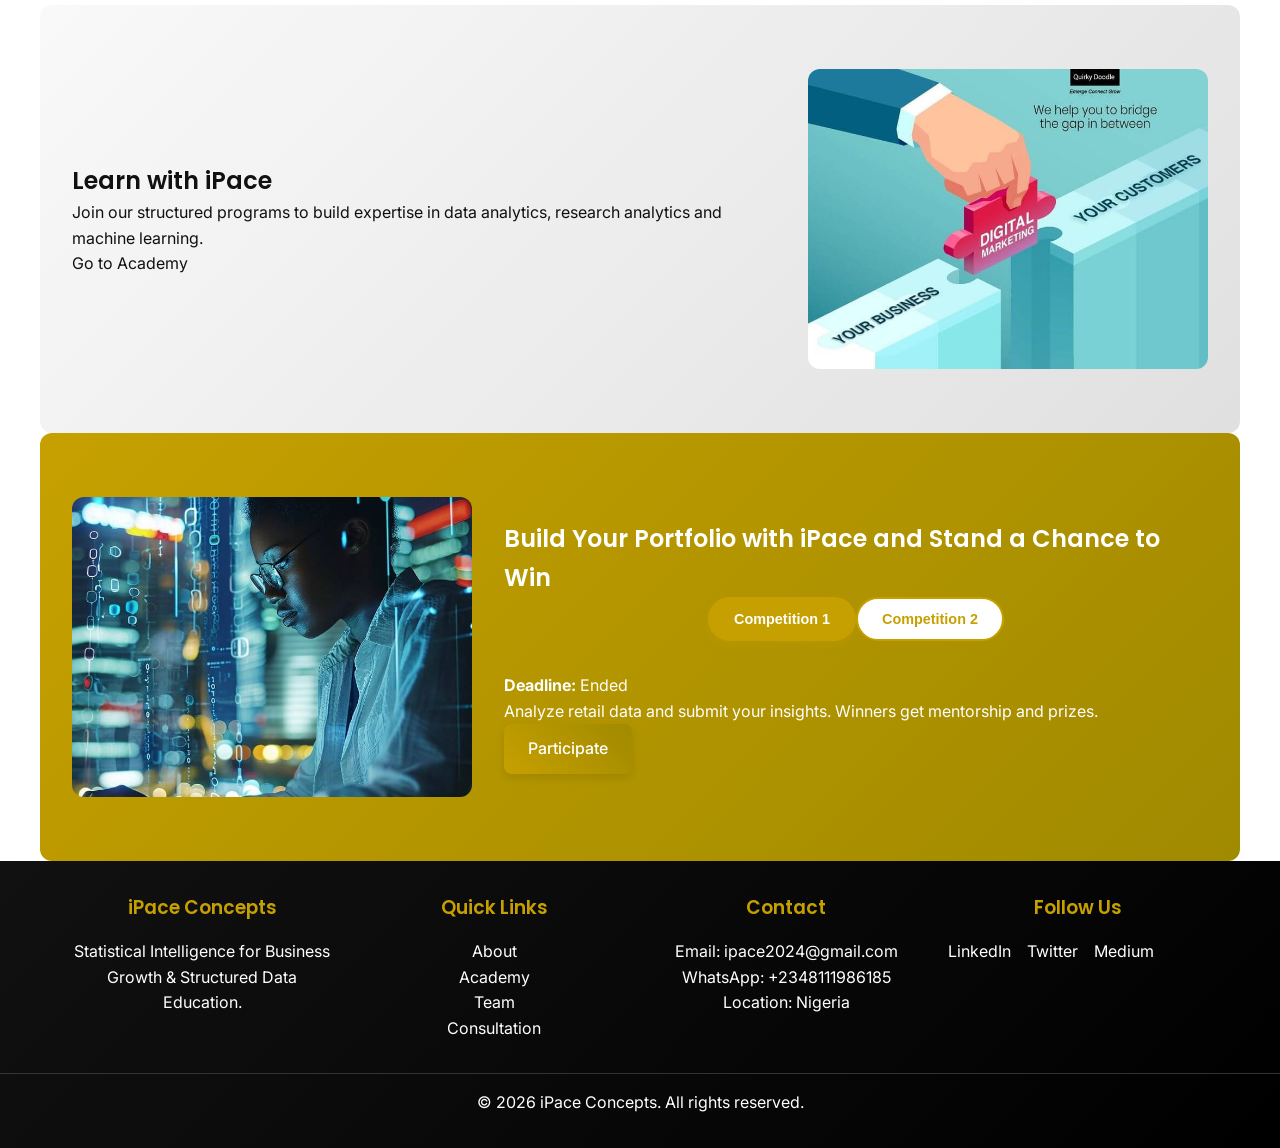
==== commit 592431f4: "New upadate" ====
--- a/index.html
+++ b/index.html
@@ -10,6 +10,13 @@
     <link rel="icon" href="assets/images/favicon.ico" type="image/x-icon">
     <link href="https://fonts.googleapis.com/css2?family=Inter:wght@400;600&family=Poppins:wght@600&display=swap" rel="stylesheet">
 
+    
+    <!-- Logo for Search Results -->
+    <link rel="icon" href="assets/images/logo.jpg" type="image/x-icon">
+    <link rel="apple-touch-icon" href="assets/images/logo.jpg">
+
+    <!-- Canonical Tag for index.html -->
+    <link rel="canonical" href="https://ipaceconcepts.com.ng/">
     <!-- Open Graph (For Social Media) -->
     <meta property="og:title" content="Page Name | iPace Concepts">
     <meta property="og:description" content="iPace Concepts - Data Intelligence & Research Services">
@@ -31,42 +38,67 @@
 
     gtag('config', 'G-ZPH3Y8C8YK');
     </script>
+
+    <script type="application/ld+json">
+    {
+        "@context": "https://schema.org",
+        "@type": "Organization",
+        "name": "iPace Concepts",
+        "url": "https://ipaceconcepts.com.ng",
+        "logo": "https://ipaceconcepts.com.ng/assets/images/logo.jpg",
+        "description": "iPace Concepts provides data intelligence, research services, and data training in Nigeria.",
+        "address": {
+            "@type": "PostalAddress",
+            "addressCountry": "NG"
+    },
+    "contactPoint": {
+        "@type": "ContactPoint",
+        "telephone": "+2348111986185",
+        "contactType": "customer service"
+    },
+    "sameAs": [
+        "https://www.linkedin.com/company/ipace24",
+        "https://twitter.com/ipace2024",
+        "https://medium.com/@ipace2024"
+    ]
+    }
+    </script>
 </head>
 <body>
     <header class="header">
         <nav class="nav">
             <div class="nav-logo">
-                <a href="index.html"><img src="assets/images/logo.jpg" alt="iPace Concepts Logo" class="logo"></a>
+                <a href="/"><img src="assets/images/logo.jpg" alt="iPace Concepts Logo" class="logo"></a>
             </div>
             <ul class="nav-menu">
-                <li><a href="index.html">Home</a></li>
-                <li><a href="services.html">Services</a></li>
-                <li><a href="about.html">About</a></li>
+                <li><a href="/">Home</a></li>
+                <li><a href="/services">Services</a></li>
+                <li><a href="/about">About</a></li>
                 <li class="dropdown">
-                    <a href="academy.html">Academy</a>
+                    <a href="/academy">Academy</a>
                     <ul class="dropdown-menu">
-                        <li><a href="programs/rdap.html">RDAP</a></li>
-                        <li><a href="programs/adap.html">ADAP</a></li>
-                        <li><a href="programs/mldip.html">MLDIP</a></li>
+                        <li><a href="/programs/rdap">RDAP</a></li>
+                        <li><a href="/programs/adap">ADAP</a></li>
+                        <li><a href="/programs/mldip">MLDIP</a></li>
                     </ul>
                 </li>
-                <li><a href="team.html">Team</a></li>
+                <li><a href="/team">Team</a></li>
                 <li><a href="#" onclick="window.open('https://medium.com/@ipace2024', '_blank')">Blog</a></li>
             </ul>
             <div class="hamburger">☰</div>
             <div class="mobile-menu">
                 <ul>
-                    <li><a href="index.html">Home</a></li>
-                    <li><a href="services.html">Services</a></li>
-                    <li><a href="about.html">About</a></li>
-                    <li><a href="academy.html">Academy</a></li>
-                    <li><a href="team.html">Team</a></li>
+                    <li><a href="/index">Home</a></li>
+                    <li><a href="/services">Services</a></li>
+                    <li><a href="/about">About</a></li>
+                    <li><a href="/academy">Academy</a></li>
+                    <li><a href="/team">Team</a></li>
                     <li><a href="#" onclick="window.open('www.medium.com/@ipace2024', '_blank')">Blog</a></li>
-                    <li><a href="consultation.html">Consultation</a></li>
+                    <li><a href="/consultation">Consultation</a></li>
                 </ul>
             </div>
             <div class="nav-cta">
-                <a href="consultation.html" class="btn btn-primary">Book Consultation</a>
+                <a href="/consultation" class="btn btn-primary">Book Consultation</a>
             </div>
         </nav>
 
@@ -79,8 +111,8 @@
                 <h1>iPace Concepts – Statistical Intelligence for Business Growth & Structured Data Education</h1>
                 <p>iPace Concepts is a service-rendering data intelligence company delivering business data systems, statistical consulting, growth-focused analytics, and structured university-model data education programs across Nigeria virtually.</p>
                 <div class="hero-buttons">
-                    <a href="consultation.html" class="btn btn-secondary">Explore Our Consulting Services</a>
-                    <a href="academy.html" class="btn btn-primary">Explore Data Academy</a>
+                    <a href="/consultation" class="btn btn-secondary">Explore Our Consulting Services</a>
+                    <a href="/academy" class="btn btn-primary">Explore Data Academy</a>
                 </div>
             </div>
             <div class="hero-image">
@@ -146,7 +178,7 @@
                             <li>Structured, university-model academy system</li>
                             <li>Long-term partnership approach</li>
                         </ul>
-                        <a href="about.html" class="btn btn-primary" style="margin-top: 1rem;">About Us</a>
+                        <a href="/about" class="btn btn-primary" style="margin-top: 1rem;">About Us</a>
                     </div>
                     <img src="assets/images/why_us.jpg" alt="Why Choose Us" class="tile-img">
                 </div>
@@ -413,7 +445,7 @@
                     <div class="learn-content">
                         <h2>Learn with iPace</h2>
                         <p>Join our structured programs to build expertise in data analytics, research analytics and machine learning.</p>
-                        <a href="academy.html" class="btn btn-primary">Go to Academy</a>
+                        <a href="/academy class="btn btn-primary">Go to Academy</a>
                     </div>
                     <img src="assets/images/learn_with_ipace.jpg" alt="Learn with iPace" class="learn-img">
                 </div>
@@ -456,10 +488,10 @@
                 <div class="footer-section">
                     <h3>Quick Links</h3>
                     <ul>
-                        <li><a href="about.html">About</a></li>
-                        <li><a href="academy.html">Academy</a></li>
-                        <li><a href="team.html">Team</a></li>
-                        <li><a href="consultation.html">Consultation</a></li>
+                        <li><a href="/about">About</a></li>
+                        <li><a href="/academy">Academy</a></li>
+                        <li><a href="/team">Team</a></li>
+                        <li><a href="/consultation">Consultation</a></li>
                     </ul>
                 </div>
                 <div class="footer-section">
